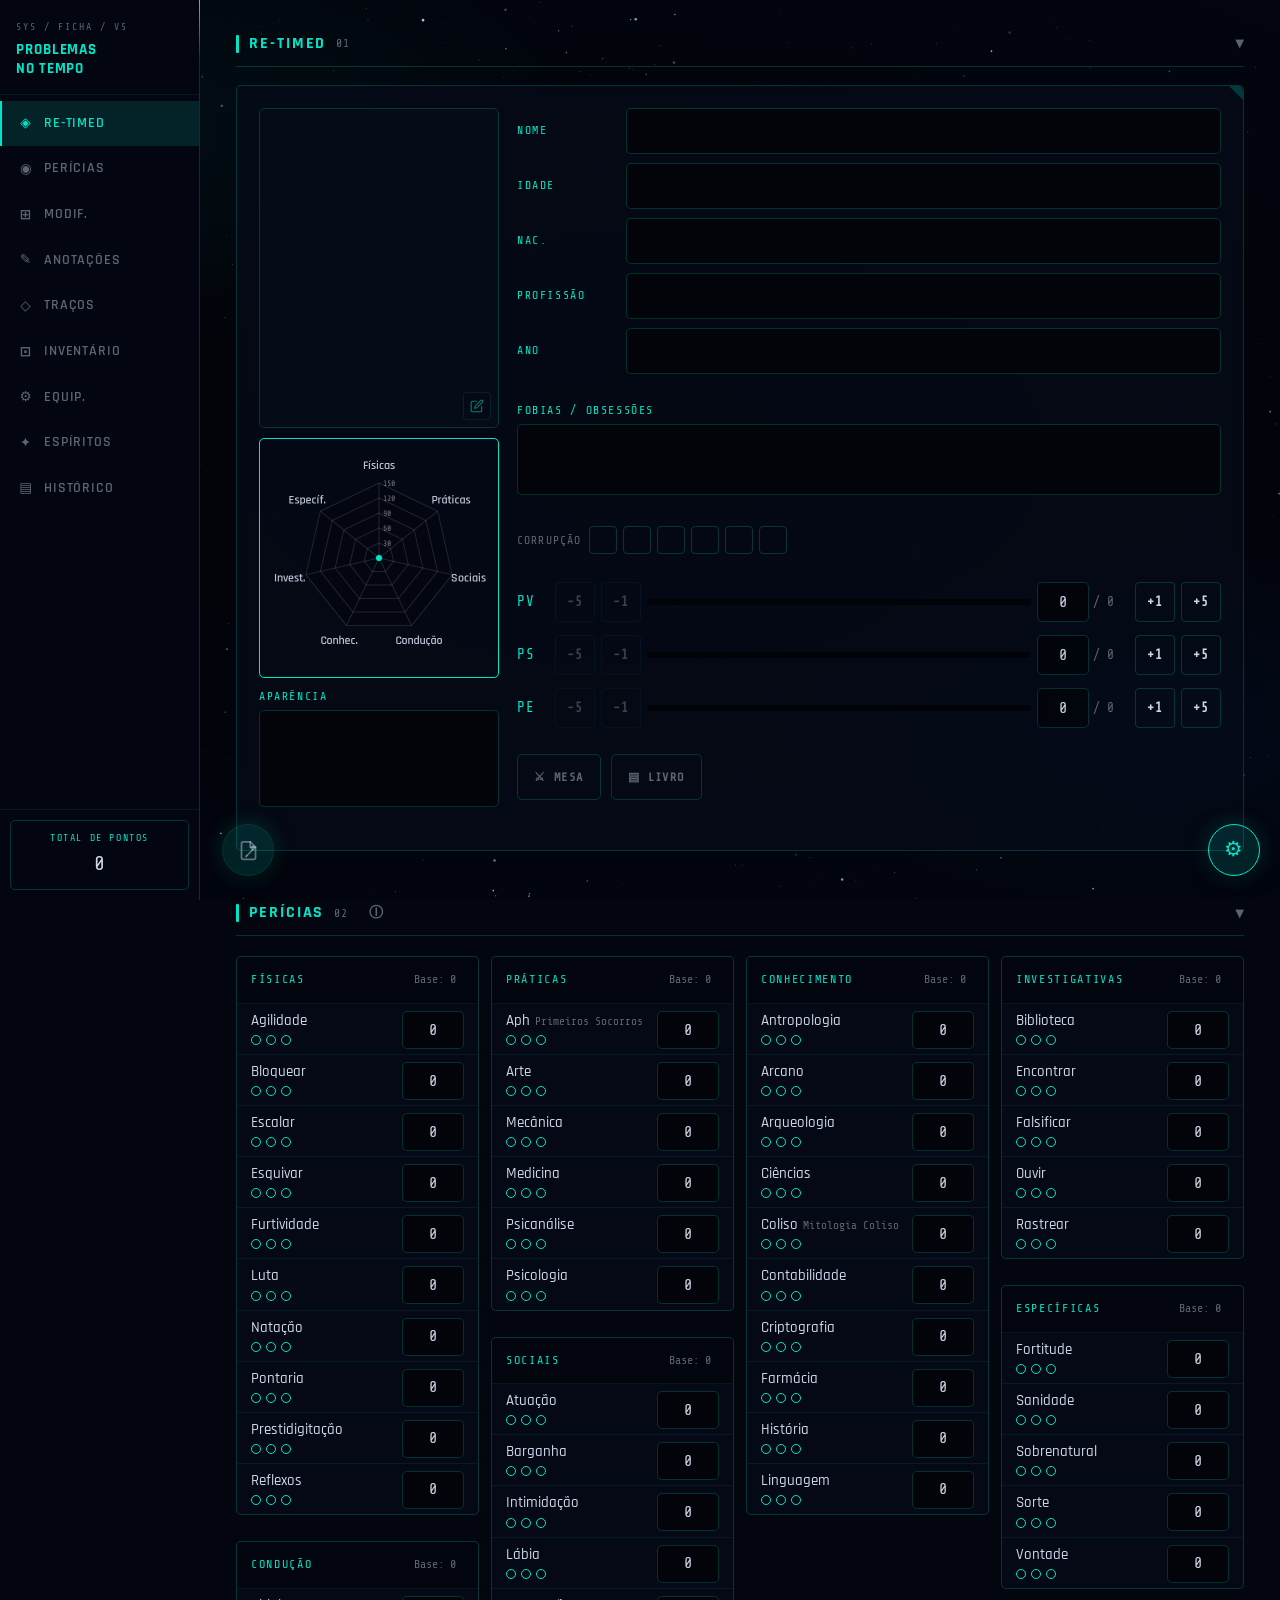
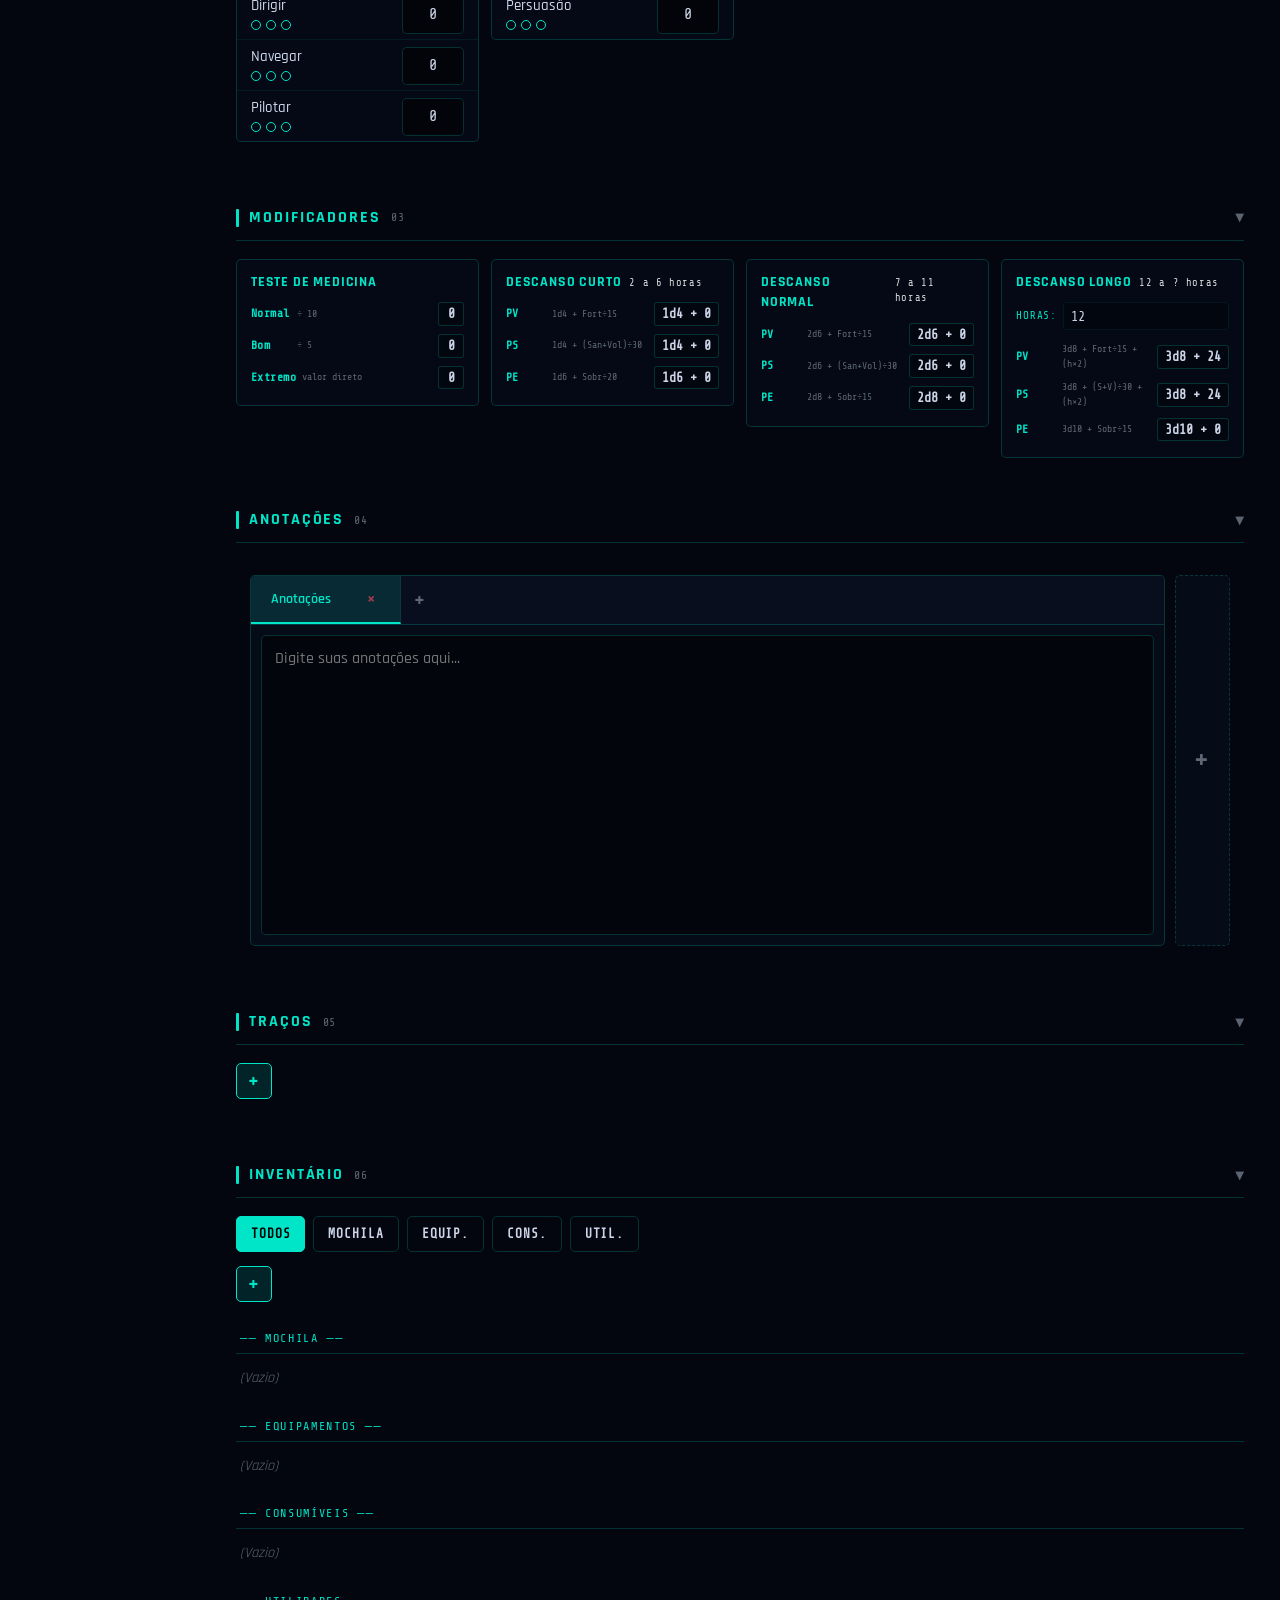
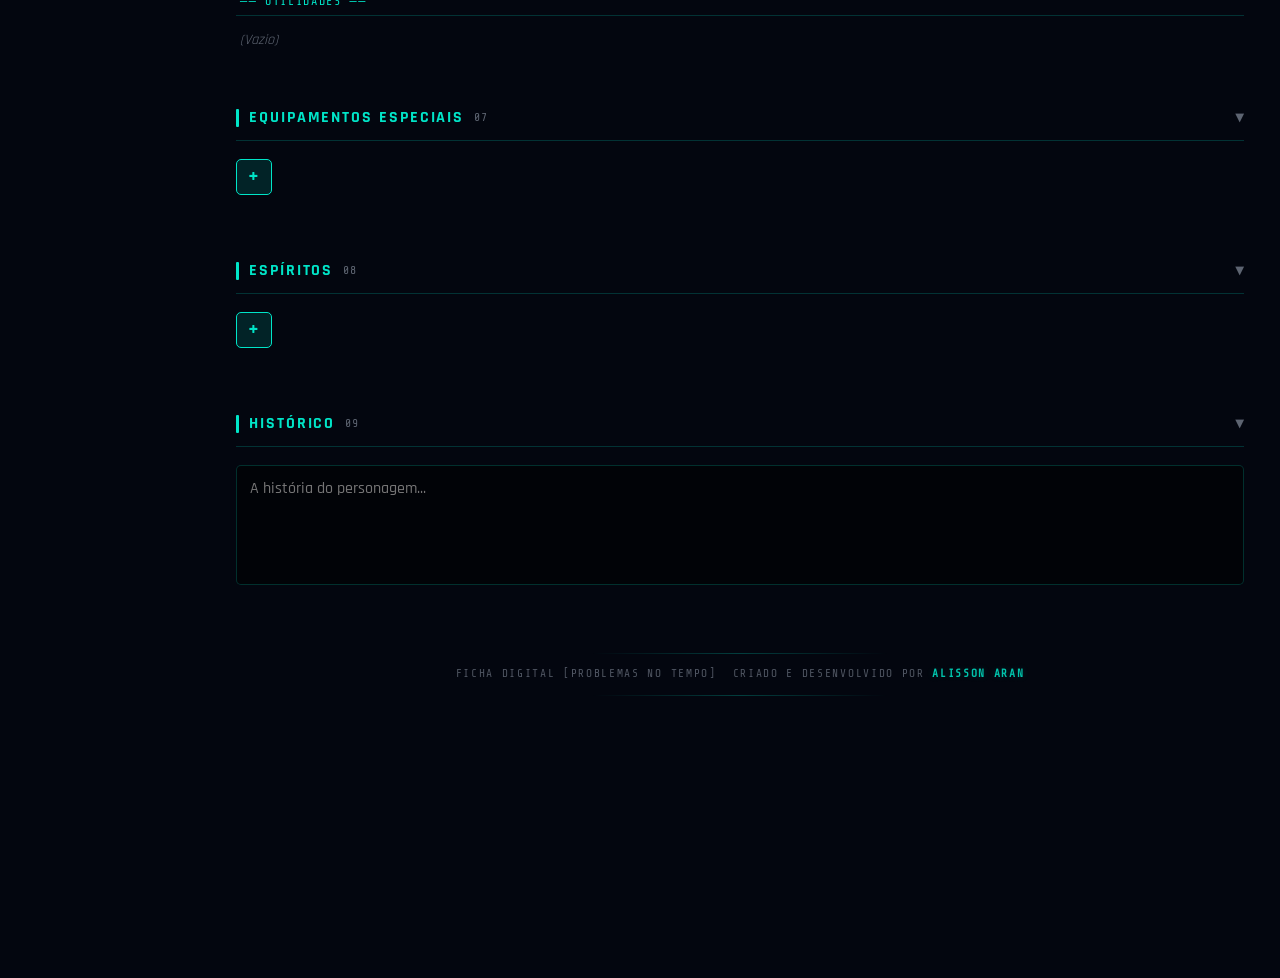
==== index.html @ dc6e1dc7 "Fase final" ====
<!DOCTYPE html>
<html lang="pt-BR">

<head>
  <meta charset="UTF-8">
  <meta name="viewport" content="width=device-width, initial-scale=1.0">
  <title>Problemas no Tempo — Ficha</title>
  <link rel="manifest" href="manifest.json">
  <meta name="theme-color" content="#060b18">
  <meta name="apple-mobile-web-app-capable" content="yes">
  <link rel="icon" href="img/icon_PNT.png">
  <link rel="preconnect" href="https://fonts.googleapis.com">
  <link rel="preconnect" href="https://fonts.gstatic.com" crossorigin>
  <link
    href="https://fonts.googleapis.com/css2?family=Share+Tech+Mono&family=Rajdhani:wght@400;500;600;700&display=swap"
    rel="stylesheet">
  <style>
    *,
    *::before,
    *::after {
      box-sizing: border-box;
      margin: 0;
      padding: 0
    }

    html {
      scroll-behavior: smooth
    }

    :root {
      --acc: #00e5c8;
      --acc-dim: rgba(0, 229, 200, .13);
      --acc-glow: rgba(0, 229, 200, .22);
      --border: rgba(0, 229, 200, .2);
      --border2: rgba(0, 229, 200, .08);
      --bg: #03060f;
      --bg1: #060b18;
      --bg2: #080e1e;
      --panel: rgba(4, 7, 18, .96);
      --text: #cdd6e8;
      --muted: rgba(205, 214, 232, .45);
      --danger: #ff4757;
      --danger-dim: rgba(255, 71, 87, .13);
      --psblue: #3d9bff;
      --mono: 'Share Tech Mono', 'Courier New', monospace;
      --sans: 'Rajdhani', system-ui, sans-serif;
      --r: 5px;
      --tr: .18s ease;
      --sb: 200px;
    }

    #starfield {
      position: fixed;
      inset: 0;
      z-index: 0;
      pointer-events: none
    }

    #atmo {
      position: fixed;
      inset: 0;
      z-index: 1;
      pointer-events: none;
      background: radial-gradient(ellipse 60% 40% at 10% 15%, rgba(0, 229, 200, .04) 0%, transparent 60%), radial-gradient(ellipse 50% 35% at 90% 80%, rgba(0, 100, 255, .05) 0%, transparent 60%), radial-gradient(ellipse 80% 60% at 50% 50%, rgba(0, 0, 0, .55) 0%, transparent 100%)
    }

    #scanlines {
      position: fixed;
      inset: 0;
      z-index: 2;
      pointer-events: none;
      background: repeating-linear-gradient(0deg, transparent, transparent 3px, rgba(0, 0, 0, .035) 3px, rgba(0, 0, 0, .035) 4px)
    }

    #app,
    #mhdr,
    #tabbar,
    .fabwrap,
    #tt,
    #overlay {
      position: relative;
      z-index: 10
    }

    body {
      font-family: var(--sans);
      font-size: 16px;
      font-weight: 400;
      color: var(--text);
      background: var(--bg);
      min-height: 100vh;
      overflow-x: hidden;
      line-height: 1.5
    }

    a {
      text-decoration: none;
      color: inherit
    }

    img {
      max-width: 100%;
      display: block
    }

    /* ── INPUTS ── */
    input,
    textarea,
    select {
      background: rgba(0, 0, 0, .5);
      border: 1px solid var(--border);
      color: var(--text);
      border-radius: var(--r);
      padding: 10px 13px;
      font-family: var(--sans);
      font-weight: 500;
      font-size: 1rem;
      min-height: 46px;
      width: 100%;
      transition: border-color var(--tr), box-shadow var(--tr);
      -webkit-appearance: none
    }

    input:focus,
    textarea:focus,
    select:focus {
      outline: none;
      border-color: var(--acc);
      box-shadow: 0 0 0 3px var(--acc-glow);
      background: rgba(0, 0, 0, .65)
    }

    input[type=number] {
      -moz-appearance: textfield
    }

    input::-webkit-outer-spin-button,
    input::-webkit-inner-spin-button {
      -webkit-appearance: none
    }

    input[type=checkbox] {
      width: 20px;
      min-height: 20px;
      accent-color: var(--acc);
      cursor: pointer
    }

    select option {
      background: var(--bg1)
    }

    /* textarea auto-resize handled below */

    /* ── BUTTONS ── */
    button {
      background: transparent;
      border: 1px solid var(--border);
      color: var(--text);
      cursor: pointer;
      border-radius: var(--r);
      padding: 10px 18px;
      font-size: .9rem;
      font-family: var(--sans);
      font-weight: 700;
      letter-spacing: .07em;
      text-transform: uppercase;
      transition: background var(--tr), border-color var(--tr), color var(--tr), opacity var(--tr);
      min-height: 46px;
      display: inline-flex;
      align-items: center;
      justify-content: center;
      gap: 6px;
      -webkit-tap-highlight-color: transparent;
      touch-action: manipulation;
      user-select: none
    }

    button:hover {
      background: var(--acc-dim);
      border-color: var(--acc);
      color: var(--acc)
    }

    button:active {
      opacity: .75
    }

    button:disabled {
      opacity: .28;
      cursor: not-allowed
    }

    .bp {
      background: var(--acc-dim);
      border-color: var(--acc);
      color: var(--acc);
      font-size: .9rem
    }

    .bp:hover {
      background: var(--acc);
      color: #000
    }

    .blink {
      font-family: var(--mono);
      font-size: .75rem;
      letter-spacing: .12em;
      padding: 10px 16px;
      border-color: var(--border);
      color: var(--muted)
    }

    .blink:hover {
      border-color: var(--acc);
      color: var(--acc);
      background: var(--acc-dim)
    }

    /* ── LAYOUT ── */
    #app {
      display: flex;
      min-height: 100vh
    }

    /* ── SIDEBAR ── */
    #sidebar {
      width: var(--sb);
      background: var(--panel);
      border-right: 1px solid var(--border);
      position: fixed;
      top: 0;
      bottom: 0;
      left: 0;
      display: flex;
      flex-direction: column;
      z-index: 100;
      transition: transform .28s cubic-bezier(.4, 0, .2, 1);
      backdrop-filter: blur(18px);
      -webkit-backdrop-filter: blur(18px)
    }

    #sidebar::after {
      content: '';
      position: absolute;
      top: 0;
      right: -1px;
      width: 1px;
      height: 60px;
      background: linear-gradient(var(--acc), transparent)
    }

    .brand {
      padding: 20px 16px 16px;
      border-bottom: 1px solid var(--border2)
    }

    .bmark {
      font-family: var(--mono);
      font-size: .62rem;
      color: var(--muted);
      letter-spacing: .2em;
      text-transform: uppercase;
      margin-bottom: 5px;
      display: block
    }

    .bname {
      font-family: var(--sans);
      font-size: .95rem;
      font-weight: 700;
      color: var(--acc);
      letter-spacing: .06em;
      text-transform: uppercase;
      line-height: 1.25;
      display: block
    }

    #sidebar nav {
      display: flex;
      flex-direction: column;
      padding: 6px 0;
      flex-grow: 1;
      overflow-y: auto;
      -webkit-overflow-scrolling: touch
    }

    #sidebar nav::-webkit-scrollbar {
      width: 2px
    }

    #sidebar nav::-webkit-scrollbar-thumb {
      background: var(--border)
    }

    /* ── CHAR GRID — 2 col: photo+radar+aparência | info col (fields) ── */
    .char-grid {
      display: grid;
      grid-template-columns: 240px 1fr;
      gap: 18px;
      align-items: start
    }

    .char-photo-col {
      display: flex;
      flex-direction: column;
      gap: 10px
    }

    .char-fields-col {
      display: flex;
      flex-direction: column;
      gap: 10px
    }

    /* Radar: square, same width as photo column, transparent bg (starfield shows through) */
    .radar-wrap {
      position: relative;
      width: 100%;
      aspect-ratio: 1/1;
      /* square */
      border: 1.5px solid var(--acc);
      border-radius: var(--r);
      overflow: hidden;
      background: transparent;
      /* starfield visible */
    }

    #radar-canvas {
      display: block;
      position: absolute;
      inset: 0;
      width: 100% !important;
      height: 100% !important;
    }

    /* ── SIDEBAR NAV DRAG ── */
    #sidebar nav a {
      padding: 12px 16px;
      display: flex;
      align-items: center;
      gap: 10px;
      border-left: 2px solid transparent;
      transition: all var(--tr);
      font-family: var(--sans);
      font-size: .9rem;
      font-weight: 600;
      letter-spacing: .06em;
      text-transform: uppercase;
      color: var(--muted);
      cursor: default
    }

    #sidebar nav a:hover {
      background: var(--acc-dim);
      color: var(--text)
    }

    #sidebar nav a.act {
      border-left-color: var(--acc);
      background: var(--acc-dim);
      color: var(--acc)
    }

    #sidebar nav a.drag-over-nav {
      border-top: 2px solid var(--acc);
      background: var(--acc-dim)
    }

    #sidebar nav a.nav-dragging {
      opacity: .35;
      background: var(--acc-dim) !important
    }

    /* Drag handle: 3 horizontal lines, appears on hover */
    .ndh {
      margin-left: auto;
      flex-shrink: 0;
      display: flex;
      flex-direction: column;
      gap: 3.5px;
      width: 18px;
      padding: 3px 2px;
      opacity: 0;
      transition: opacity .18s;
      cursor: grab;
      border-radius: 3px;
      align-self: center;
      touch-action: none;
      -webkit-tap-highlight-color: transparent;
      user-select: none
    }

    .ndh span {
      display: block;
      height: 2px;
      background: var(--muted);
      border-radius: 1px;
      width: 100%;
      transition: background .15s
    }

    #sidebar nav a:hover .ndh {
      opacity: 1
    }

    #sidebar nav a:hover .ndh span {
      background: var(--acc)
    }

    #sidebar nav a.nav-dragging .ndh {
      opacity: 1;
      cursor: grabbing
    }

    #sidebar nav a.nav-dragging .ndh span {
      background: var(--acc)
    }

    /* tabbar drag feedback */
    #tabbar a.nav-dragging {
      opacity: .4;
      border-top-color: var(--acc)
    }

    #tabbar a.drag-over-nav {
      border-top: 3px solid var(--acc);
      background: var(--acc-dim);
      color: var(--acc)
    }

    /* ── AB-GROUP BODY themed dark ── */
    .ab-group-body {
      display: none;
      padding: 6px 8px 8px;
      flex-direction: column;
      gap: 5px;
      background: rgba(0, 10, 20, .45);
      border-top: 1px solid var(--border2);
    }

    .ab-group.open .ab-group-body {
      display: flex
    }

    .nic {
      font-size: .85rem;
      width: 16px;
      text-align: center;
      flex-shrink: 0
    }

    .sbfoot {
      padding: 10px;
      border-top: 1px solid var(--border2)
    }

    .ptbox {
      background: transparent;
      border: 1px solid var(--border);
      border-radius: var(--r);
      padding: 10px;
      text-align: center
    }

    .ptbox .lbl {
      font-family: var(--mono);
      font-size: .62rem;
      color: var(--acc);
      letter-spacing: .16em;
      text-transform: uppercase;
      display: block;
      margin-bottom: 3px
    }

    .ptbox .val {
      font-family: var(--mono);
      font-size: 1.25rem;
      color: var(--text)
    }

    /* ── MAIN ── */
    #main {
      flex-grow: 1;
      margin-left: var(--sb);
      padding: 32px 36px 120px;
      max-width: 1280px
    }

    /* ── SECTIONS ── */
    section {
      margin-bottom: 50px;
      scroll-margin-top: 80px
    }

    .sec-hd {
      display: flex;
      justify-content: space-between;
      align-items: center;
      margin-bottom: 18px;
      padding-bottom: 10px;
      border-bottom: 1px solid var(--border);
      cursor: pointer;
      user-select: none
    }

    .sec-hd-l {
      display: flex;
      align-items: center;
      gap: 10px
    }

    .sec-bar {
      width: 3px;
      height: 18px;
      background: var(--acc);
      border-radius: 1px;
      flex-shrink: 0
    }

    .sec-title {
      font-family: var(--sans);
      font-size: 1rem;
      font-weight: 700;
      letter-spacing: .12em;
      text-transform: uppercase;
      color: var(--acc)
    }

    .sec-num {
      font-family: var(--mono);
      font-size: .72rem;
      color: var(--muted);
      letter-spacing: .06em
    }

    .sec-arr {
      font-size: .72rem;
      color: var(--muted);
      transition: transform .25s
    }

    .sec-hd.closed .sec-arr {
      transform: rotate(-90deg)
    }

    .sec-body.hidden {
      display: none !important
    }

    /* ── CARDS ── */
    .card {
      background: rgba(6, 11, 24, .75);
      border: 1px solid var(--border);
      border-radius: var(--r);
      padding: 22px;
      position: relative;
      backdrop-filter: blur(6px);
      -webkit-backdrop-filter: blur(6px)
    }

    .card::after {
      content: '';
      position: absolute;
      top: 0;
      right: 0;
      border-style: solid;
      border-width: 0 14px 14px 0;
      border-color: transparent var(--acc) transparent transparent;
      opacity: .22;
      border-radius: 0 var(--r) 0 0
    }

    /* ── CHAR LAYOUT ── */
    /* char-grid — see top */
    .photo-wrap {
      position: relative;
      width: 100%;
      cursor: pointer;
      border-radius: var(--r);
      overflow: hidden
    }

    .char-photo {
      width: 100%;
      aspect-ratio: 3/4;
      object-fit: cover;
      border: 1px solid var(--border);
      border-radius: var(--r);
      display: block;
      background: var(--bg1);
      transition: border-color var(--tr), box-shadow var(--tr)
    }

    .photo-wrap:hover .char-photo {
      border-color: var(--acc);
      box-shadow: 0 0 18px var(--acc-glow)
    }

    .photo-edit-icon {
      position: absolute;
      bottom: 8px;
      right: 8px;
      width: 28px;
      height: 28px;
      background: rgba(4, 7, 18, .75);
      border: 1px solid var(--border);
      border-radius: 4px;
      display: flex;
      align-items: center;
      justify-content: center;
      pointer-events: none;
      opacity: .55;
      transition: opacity var(--tr), border-color var(--tr), background var(--tr)
    }

    .photo-wrap:hover .photo-edit-icon {
      opacity: 1;
      border-color: var(--acc);
      background: var(--acc-dim)
    }

    .photo-edit-icon svg {
      width: 14px;
      height: 14px;
      fill: none;
      stroke: var(--acc);
      stroke-width: 1.8;
      stroke-linecap: round;
      stroke-linejoin: round
    }

    .flbl {
      font-family: var(--mono);
      font-size: .72rem;
      color: var(--acc);
      letter-spacing: .14em;
      text-transform: uppercase;
      display: block;
      margin-bottom: 5px
    }

    .frow {
      margin-bottom: 13px
    }

    .grid-fields {
      display: grid;
      grid-template-columns: 95px 1fr;
      gap: 9px 14px;
      align-items: center;
      margin-bottom: 18px
    }

    .grid-fields .flbl {
      margin: 0
    }

    /* ── CORRUPTION ── */
    .corr-row {
      display: flex;
      align-items: center;
      gap: 8px;
      margin-bottom: 18px;
      flex-wrap: wrap
    }

    .corr-lbl {
      font-family: var(--mono);
      font-size: .72rem;
      color: var(--muted);
      letter-spacing: .1em;
      text-transform: uppercase
    }

    .corr-squares {
      display: flex;
      gap: 6px;
      flex-wrap: wrap
    }

    .csq {
      width: 28px;
      height: 28px;
      border: 1px solid var(--border);
      border-radius: 4px;
      cursor: pointer;
      -webkit-tap-highlight-color: transparent;
      touch-action: manipulation;
      background: transparent;
      transition: background var(--tr), border-color var(--tr), box-shadow var(--tr);
      flex-shrink: 0
    }

    .csq:hover {
      background: var(--acc-dim);
      border-color: var(--acc)
    }

    .csq.on {
      background: var(--acc) !important;
      border-color: var(--acc);
      box-shadow: 0 0 8px var(--acc-glow)
    }

    /* ── VITAL HUD ── */
    .vhud {
      display: flex;
      flex-direction: column;
      gap: 13px
    }

    .hrow {
      display: flex;
      align-items: center;
      gap: 8px;
      flex-wrap: nowrap
    }

    .hlbl {
      font-family: var(--mono);
      font-size: .9rem;
      color: var(--acc);
      width: 30px;
      flex-shrink: 0;
      letter-spacing: .04em
    }

    .hctrl {
      display: flex;
      align-items: center;
      gap: 6px;
      flex-grow: 1;
      min-width: 0;
      flex-wrap: nowrap
    }

    .hbtn {
      width: 40px;
      height: 40px;
      min-height: 40px;
      min-width: 40px;
      padding: 0;
      font-size: .8rem;
      font-family: var(--mono);
      border-radius: 4px;
      flex-shrink: 0;
      position: relative;
      z-index: 1
    }

    .htrack {
      flex-grow: 1;
      height: 6px;
      background: rgba(0, 0, 0, .6);
      border-radius: 99px;
      overflow: hidden;
      min-width: 20px
    }

    .hfill {
      height: 100%;
      border-radius: 99px;
      transition: width .3s cubic-bezier(.4, 0, .2, 1)
    }

    .hfill.pv {
      background: linear-gradient(90deg, #7f1d1d, var(--danger))
    }

    .hfill.ps {
      background: linear-gradient(90deg, #1e3a5f, var(--psblue))
    }

    .hfill.pe {
      background: linear-gradient(90deg, #005544, var(--acc))
    }

    .hnums {
      display: flex;
      align-items: center;
      gap: 4px;
      flex-shrink: 0
    }

    .hin {
      width: 52px;
      text-align: center;
      padding: 4px 5px;
      height: 40px;
      min-height: 40px;
      font-family: var(--mono);
      font-size: .95rem;
      background: rgba(0, 0, 0, .5);
      border-color: var(--border)
    }

    .hmax {
      font-family: var(--mono);
      font-size: .8rem;
      color: var(--muted);
      min-width: 36px;
      white-space: nowrap
    }

    .ql {
      display: flex;
      gap: 10px;
      flex-wrap: wrap;
      margin-top: 16px
    }

    /* ── SKILLS ── */
    .scat {
      background: rgba(6, 11, 24, .75);
      border: 1px solid var(--border);
      border-radius: var(--r);
      overflow: hidden;
      margin-bottom: 14px
    }

    .scath {
      background: rgba(0, 0, 0, .35);
      padding: 10px 14px;
      border-bottom: 1px solid var(--border2);
      display: flex;
      justify-content: space-between;
      align-items: center
    }

    .scath span:first-child {
      font-family: var(--mono);
      font-size: .74rem;
      color: var(--acc);
      letter-spacing: .14em;
      text-transform: uppercase
    }

    .sbase {
      font-family: var(--mono);
      font-size: .74rem;
      color: var(--muted);
      cursor: pointer;
      padding: 4px 8px;
      border-radius: 3px;
      transition: all .15s
    }

    .sbase:hover {
      background: var(--acc-dim);
      color: var(--acc)
    }

    .srow {
      display: flex;
      justify-content: space-between;
      align-items: center;
      padding: 6px 14px 4px;
      border-bottom: 1px solid var(--border2);
      cursor: pointer;
      transition: background .12s
    }

    .srow:hover {
      background: var(--acc-dim)
    }

    .srow:last-child {
      border-bottom: none
    }

    .skname {
      font-size: .92rem;
      font-weight: 500;
      flex-grow: 1;
      pointer-events: none
    }

    .skinw {
      display: flex;
      align-items: center
    }

    .skinp {
      width: 62px;
      text-align: center;
      height: 38px;
      min-height: 38px;
      padding: 4px;
      font-size: .95rem;
      font-family: var(--mono);
      pointer-events: auto
    }

    /* ── SKILL TRACKER ── */
    .sk-inner {
      flex-grow: 1;
      display: flex;
      flex-direction: column;
      gap: 3px;
      min-width: 0;
      pointer-events: none
    }

    .sk-tracker {
      display: flex;
      align-items: center;
      gap: 5px;
      padding-bottom: 5px;
      pointer-events: none
    }

    .sk-dot {
      width: 10px;
      height: 10px;
      border-radius: 50%;
      border: 1.5px solid var(--acc);
      background: transparent;
      cursor: pointer;
      pointer-events: auto;
      flex-shrink: 0;
      transition: background .15s, box-shadow .15s, border-color .15s;
      -webkit-tap-highlight-color: transparent;
      touch-action: manipulation
    }

    .sk-dot:hover {
      border-color: var(--acc);
      background: rgba(var(--acc-rgb, 0, 229, 200), .25)
    }

    .sk-dot.active {
      background: var(--acc);
      box-shadow: 0 0 6px var(--acc), 0 0 12px var(--acc-glow)
    }

    .sk-max-lbl {
      font-family: var(--mono);
      font-size: .62rem;
      letter-spacing: .12em;
      text-transform: uppercase;
      color: var(--acc);
      opacity: .85;
      font-weight: 700;
      padding: 0 4px;
      text-shadow: 0 0 8px var(--acc-glow);
      pointer-events: none
    }

    /* ── PERÍCIAS INFO PANEL ── */
    .pinfo-btn {
      background: none;
      border: none;
      color: var(--muted);
      font-size: .9rem;
      min-height: 0;
      padding: 2px 5px;
      cursor: pointer;
      border-radius: 3px;
      transition: color .15s, background .15s;
      line-height: 1;
      display: inline-flex;
      align-items: center;
      justify-content: center;
      margin-left: 6px
    }

    .pinfo-btn:hover {
      color: var(--acc);
      background: var(--acc-dim);
      border: none
    }

    .pinfo-panel {
      max-height: 0;
      overflow: hidden;
      transition: max-height .32s cubic-bezier(.4, 0, .2, 1), opacity .25s ease, padding .28s ease;
      opacity: 0;
      padding: 0 0;
      background: rgba(0, 10, 20, .55);
      border: 1px solid transparent;
      border-radius: var(--r);
      margin-bottom: 0;
    }

    .pinfo-panel.open {
      max-height: 320px;
      opacity: 1;
      padding: 14px 18px;
      border-color: var(--border);
      margin-bottom: 14px;
      box-shadow: 0 4px 24px rgba(0, 0, 0, .5);
    }

    .pinfo-title {
      font-family: var(--mono);
      font-size: .72rem;
      color: var(--acc);
      letter-spacing: .16em;
      text-transform: uppercase;
      margin-bottom: 10px;
      font-weight: 700
    }

    .pinfo-row {
      display: flex;
      align-items: baseline;
      gap: 8px;
      margin-bottom: 6px;
      font-size: .83rem;
      line-height: 1.45
    }

    .pinfo-range {
      font-family: var(--mono);
      font-size: .72rem;
      color: var(--acc);
      min-width: 110px;
      flex-shrink: 0
    }

    .pinfo-desc {
      color: var(--muted);
      font-size: .82rem
    }

    /* ── TOOLTIP D100 ── */
    #tt {
      position: absolute;
      background: rgba(3, 6, 15, .98);
      border: 1px solid var(--acc);
      border-radius: var(--r);
      padding: 14px 18px;
      box-shadow: 0 8px 32px rgba(0, 0, 0, .9), 0 0 20px var(--acc-glow);
      z-index: 9999;
      color: var(--text);
      width: max-content;
      opacity: 0;
      visibility: hidden;
      transform: scale(.93) translateY(4px);
      transition: all 140ms cubic-bezier(.4, 0, .2, 1);
      pointer-events: none;
      display: grid;
      grid-template-columns: auto auto;
      gap: 6px 22px
    }

    #tt::before {
      content: 'D100';
      position: absolute;
      top: -11px;
      left: 10px;
      font-family: var(--mono);
      font-size: .62rem;
      background: var(--acc);
      color: #000;
      padding: 2px 7px;
      border-radius: 2px;
      letter-spacing: .12em
    }

    #tt.show {
      opacity: 1;
      visibility: visible;
      transform: scale(1) translateY(0)
    }

    .ttl {
      font-family: var(--mono);
      font-size: .75rem;
      letter-spacing: .06em
    }

    .ttv {
      text-align: right;
      font-family: var(--mono);
      font-size: .75rem
    }

    .td {
      color: #f87171
    }

    .tf {
      color: #fbbf24
    }

    .ts {
      color: #cbd5e1
    }

    .tb {
      color: #60a5fa
    }

    .te {
      color: #34d399
    }

    /* ── ITEM CARDS — fixed layout ── */
    .igrid {
      display: grid;
      grid-template-columns: repeat(3, 1fr);
      gap: 10px;
      /* Crucial: align-items:start prevents grid cells from stretching
     to match the tallest card in the row — this was the visual bug */
      align-items: start;
    }

    .icard.dragging {
      opacity: .4;
      border-style: dashed
    }

    .icard.drag-over {
      border-color: var(--acc);
      box-shadow: 0 0 0 2px var(--acc-glow)
    }

    .icard {
      background: rgba(6, 11, 24, .75);
      border: 1px solid var(--border);
      border-radius: var(--r);
      display: flex;
      flex-direction: column;
      /* No min/max height — card is only as tall as its contents */
      transition: border-color .15s, box-shadow .15s, opacity .15s;
    }

    .icard:hover {
      border-color: var(--acc);
      box-shadow: 0 0 0 1px var(--acc-dim)
    }

    /* Top bar: name + qty + del */
    .ibar {
      display: flex;
      align-items: center;
      gap: 6px;
      padding: 9px 10px 8px;
      min-height: 42px
    }

    .ibar-name-input {
      flex-grow: 1;
      font-size: .95rem;
      font-weight: 600;
      color: var(--text);
      font-family: var(--sans);
      background: transparent;
      border: none;
      padding: 0;
      min-height: unset;
      height: auto;
      border-radius: 0;
      min-width: 0;
      width: 100%;
    }

    .ibar-name-input:focus {
      outline: none;
      border-bottom: 1px solid var(--acc);
      background: rgba(0, 0, 0, .2);
      padding: 0 2px;
      box-shadow: none
    }

    .ibar-qty {
      display: flex;
      align-items: center;
      gap: 3px;
      flex-shrink: 0
    }

    .iqbtn {
      width: 22px;
      height: 22px;
      min-height: 22px;
      padding: 0;
      font-size: .75rem;
      border-radius: 3px;
      border-color: var(--border2);
      color: var(--muted)
    }

    .iqbtn:hover {
      border-color: var(--acc);
      color: var(--acc);
      background: var(--acc-dim)
    }

    .iqnum {
      font-family: var(--mono);
      font-size: .8rem;
      color: var(--muted);
      min-width: 20px;
      text-align: center
    }

    .idel {
      width: 22px;
      height: 22px;
      min-height: 22px;
      padding: 0;
      flex-shrink: 0;
      border: none;
      background: transparent;
      color: var(--danger);
      font-size: .95rem;
      border-radius: 3px;
      opacity: .5
    }

    .idel:hover {
      background: var(--danger-dim);
      opacity: 1;
      border: none
    }

    /* ── TOP COLLAPSE STRIP (only visible when card is open) ── */
    .ibar-top-strip {
      display: none;
      /* hidden by default */
      align-items: center;
      justify-content: center;
      gap: 0;
      height: 20px;
      cursor: pointer;
      border-bottom: 1px solid var(--border2);
      background: transparent;
      transition: background .15s;
      user-select: none;
      -webkit-tap-highlight-color: transparent;
      position: relative;
    }

    .icard.open .ibar-top-strip {
      display: flex
    }

    .ibar-top-strip:hover {
      background: var(--acc-dim)
    }

    /* Two lines spanning full width with arrow in center */
    .ibar-top-strip::before,
    .ibar-top-strip::after {
      content: '';
      position: absolute;
      left: 0;
      right: 0;
      height: 1px;
      background: var(--acc);
      opacity: .3;
    }

    .ibar-top-strip::before {
      top: 5px
    }

    .ibar-top-strip::after {
      top: 11px
    }

    .ibar-top-strip-arrow {
      font-size: .55rem;
      color: var(--acc);
      opacity: .7;
      pointer-events: none;
      position: relative;
      z-index: 1;
      background: rgba(6, 11, 24, .9);
      padding: 0 4px;
      transition: opacity .15s;
      /* Arrow points UP to indicate "collapse" */
      transform: rotate(180deg);
    }

    .ibar-top-strip:hover .ibar-top-strip-arrow {
      opacity: 1
    }

    /* Damage row */
    .ibar-dmg {
      padding: 0 10px 7px;
      display: flex;
      align-items: center;
      gap: 6px
    }

    .ibar-dmg-lbl {
      font-family: var(--mono);
      font-size: .62rem;
      color: var(--muted);
      letter-spacing: .1em;
      text-transform: uppercase;
      flex-shrink: 0
    }

    .ibar-dmg-inp {
      flex-grow: 1;
      font-size: .85rem;
      font-family: var(--mono);
      background: rgba(0, 0, 0, .3);
      border: 1px solid var(--border2);
      border-radius: 3px;
      padding: 3px 7px;
      height: 28px;
      min-height: 28px;
      color: var(--text);
    }

    .ibar-dmg-inp:focus {
      border-color: var(--acc);
      outline: none;
      box-shadow: none
    }

    /* ── HIERARCHY DEPTH ──
   icard           → bg: rgba(6,11,24,.75)   level 0
   ibody           → bg: rgba(0,0,0,.15)      level 1 tint (subtle)
   abilities-wrap  → level 1
   ab-group        → bg: rgba(0,0,0,.25)      level 2
   ab-group-body   → bg: rgba(0,0,0,.15)      level 2 inner
   ab-card         → bg: rgba(0,0,0,.35)      level 3
   ab-body         → bg: rgba(0,0,0,.2)       level 3 inner
── */
    .ibody {
      background: rgba(0, 0, 0, .12);
      display: none;
      flex-direction: column;
      gap: 8px;
      padding: 8px 10px 8px;
      border-left: 2px solid var(--border2);
      margin: 0 4px 4px;
      border-radius: 0 0 3px 3px;
    }

    .icard.open .ibody {
      display: flex
    }

    .ab-group {
      background: rgba(0, 0, 0, .28);
      border: 1px solid var(--border2);
      border-radius: 4px;
      display: flex;
      flex-direction: column;
      border-left: 2px solid rgba(var(--acc-rgb, .25));
    }

    .ab-group-body {
      background: rgba(0, 0, 0, .15);
      display: none;
      padding: 6px 8px 8px;
      flex-direction: column;
      gap: 5px;
    }

    .ab-group.open .ab-group-body {
      display: flex
    }

    .ab-card {
      background: rgba(0, 0, 0, .38);
      border: 1px solid rgba(255, 255, 255, .05);
      border-radius: 4px;
      display: flex;
      flex-direction: column;
    }

    .ab-body {
      background: rgba(0, 0, 0, .2);
      display: none;
      padding: 6px 8px 8px;
      border-top: 1px solid rgba(255, 255, 255, .04);
    }

    .ab-card.open .ab-body {
      display: block
    }

    /* Modificadores section */
    .mod-list {
      display: flex;
      flex-wrap: wrap;
      gap: 12px;
      align-items: flex-start
    }

    .mod-item {
      display: flex;
      flex-direction: column;
      gap: 4px;
      background: rgba(6, 11, 24, .75);
      border: 1px solid var(--border);
      border-radius: var(--r);
      padding: 12px 14px;
      min-width: 180px;
      flex: 1 1 180px;
      max-width: 280px;
      transition: border-color .15s;
      user-select: none;
    }

    .mod-item:hover {
      border-color: var(--acc)
    }

    .mod-item[style*="cursor:pointer"]:hover {
      border-color: var(--acc);
      box-shadow: 0 0 0 1px var(--acc-dim)
    }

    .mod-title {
      font-family: var(--sans);
      font-size: .85rem;
      font-weight: 700;
      color: var(--acc);
      letter-spacing: .06em;
      text-transform: uppercase;
    }

    .mod-row {
      display: flex;
      align-items: center;
      gap: 6px;
      flex-wrap: nowrap
    }

    .mod-lbl {
      font-family: var(--mono);
      font-size: .65rem;
      color: var(--muted);
      letter-spacing: .04em;
      text-transform: uppercase;
      white-space: nowrap;
      flex-shrink: 0;
    }

    .mod-val {
      font-family: var(--mono);
      font-size: .82rem;
      color: var(--text);
      font-weight: 600;
      border: 1px solid var(--border);
      border-radius: 3px;
      padding: 1px 7px;
      min-width: 26px;
      text-align: center;
      background: rgba(0, 0, 0, .3);
      white-space: nowrap;
      flex-shrink: 0;
      margin-left: auto;
    }

    /* ── BOTTOM EXPAND STRIP ── */
    .ibar-strip {
      display: flex;
      align-items: center;
      justify-content: center;
      gap: 0;
      height: 22px;
      cursor: pointer;
      border-top: 1px solid var(--border2);
      background: transparent;
      transition: background .15s;
      border-radius: 0 0 var(--r) var(--r);
      user-select: none;
      -webkit-tap-highlight-color: transparent;
      touch-action: none;
      /* impede scroll nativo ao tocar a strip no mobile */
      position: relative;
      flex-shrink: 0;
    }

    .ibar-strip:hover {
      background: var(--acc-dim)
    }

    /* Two lines spanning full width */
    .ibar-strip::before,
    .ibar-strip::after {
      content: '';
      position: absolute;
      left: 0;
      right: 0;
      height: 1px;
      background: var(--acc);
      opacity: .28;
      transition: opacity .15s;
    }

    .ibar-strip::before {
      top: 6px
    }

    .ibar-strip::after {
      top: 13px
    }

    .ibar-strip:hover::before,
    .ibar-strip:hover::after {
      opacity: .7
    }

    .ibar-strip-arrow {
      font-size: .55rem;
      color: var(--acc);
      opacity: .6;
      transition: transform .22s, opacity .15s;
      pointer-events: none;
      position: relative;
      z-index: 1;
      background: rgba(6, 11, 24, .9);
      padding: 0 4px;
      flex-shrink: 0;
    }

    .icard.open .ibar-strip-arrow {
      transform: rotate(180deg)
    }

    .ibar-strip:hover .ibar-strip-arrow {
      opacity: 1
    }

    /* Hide old text icon */
    .ibar-strip-icon {
      display: none
    }

    /* Auto-resize textareas */
    textarea {
      resize: none;
      overflow: hidden;
      line-height: 1.6;
      min-height: 38px
    }

    .idesc {
      min-height: 52px;
      font-size: .9rem
    }

    .ab-desc {
      min-height: 44px;
      font-size: .85rem
    }

    .fta {
      min-height: 120px
    }

    /* Element field — label in accent color, value in white */
    .elem-row {
      display: flex;
      align-items: center;
      gap: 6px;
      margin-bottom: 4px
    }

    .elem-lbl {
      font-family: var(--mono);
      font-size: .62rem;
      color: var(--acc);
      letter-spacing: .1em;
      text-transform: uppercase;
      flex-shrink: 0;
      white-space: nowrap;
    }

    .elem-inp {
      flex-grow: 1;
      font-size: .85rem;
      font-family: var(--mono);
      background: transparent;
      border: none;
      border-bottom: 1px solid var(--border2);
      border-radius: 0;
      padding: 2px 4px;
      height: 26px;
      min-height: 26px;
      color: #fff;
      transition: border-color .15s;
    }

    .elem-inp:focus {
      outline: none;
      border-bottom-color: var(--acc);
      box-shadow: none;
      background: transparent
    }

    .elem-inp::placeholder {
      color: var(--muted);
      font-size: .8rem
    }

    /* Sub-labels */
    .ifield-lbl {
      font-family: var(--mono);
      font-size: .65rem;
      color: var(--acc);
      letter-spacing: .12em;
      text-transform: uppercase;
      display: block;
      margin-bottom: 3px;
      margin-top: 6px
    }

    .ifield-lbl:first-child {
      margin-top: 0
    }

    /* Desc toggle */
    .desc-tog {
      background: none;
      border: none;
      color: var(--muted);
      font-family: var(--mono);
      font-size: .65rem;
      letter-spacing: .1em;
      text-transform: uppercase;
      min-height: 24px;
      padding: 2px 0;
      justify-content: flex-start
    }

    .desc-tog:hover {
      color: var(--acc);
      background: none;
      border: none
    }

    /* ── ABILITIES ── */
    .abilities-wrap {
      display: flex;
      flex-direction: column;
      gap: 5px;
      margin-top: 4px
    }

    .ab-card {
      background: rgba(0, 0, 0, .3);
      border: 1px solid var(--border2);
      border-radius: 4px;
      display: flex;
      flex-direction: column
    }

    .ab-bar {
      display: flex;
      align-items: center;
      gap: 5px;
      padding: 5px 8px;
      min-height: 34px
    }

    .ab-name-inp {
      flex-grow: 1;
      font-size: .88rem;
      font-weight: 600;
      color: var(--text);
      font-family: var(--sans);
      background: transparent;
      border: none;
      padding: 0;
      min-height: unset;
      height: auto;
      border-radius: 0;
      min-width: 0;
      width: 100%
    }

    .ab-name-inp:focus {
      outline: none;
      border-bottom: 1px solid var(--acc);
      box-shadow: none
    }

    .ab-del {
      width: 18px;
      height: 18px;
      min-height: 18px;
      padding: 0;
      border: none;
      background: transparent;
      color: var(--danger);
      font-size: .85rem;
      border-radius: 2px;
      opacity: .45;
      flex-shrink: 0
    }

    .ab-del:hover {
      background: var(--danger-dim);
      opacity: 1;
      border: none
    }

    /* Ability expand strip — same double-line style, draggable */
    .ab-strip {
      display: flex;
      align-items: center;
      justify-content: center;
      gap: 0;
      height: 18px;
      cursor: pointer;
      border-top: 1px solid var(--border2);
      background: transparent;
      transition: background .12s;
      user-select: none;
      -webkit-tap-highlight-color: transparent;
      border-radius: 0 0 4px 4px;
      position: relative;
      flex-shrink: 0;
    }

    .ab-strip[draggable=true] {
      cursor: grab
    }

    .ab-strip[draggable=true]:active {
      cursor: grabbing
    }

    .ab-strip:hover {
      background: var(--acc-dim)
    }

    .ab-strip::before,
    .ab-strip::after {
      content: '';
      position: absolute;
      left: 0;
      right: 0;
      height: 1px;
      background: var(--acc);
      opacity: .25;
      transition: opacity .12s;
    }

    .ab-strip::before {
      top: 4px
    }

    .ab-strip::after {
      top: 10px
    }

    .ab-strip:hover::before,
    .ab-strip:hover::after {
      opacity: .7
    }

    .ab-strip-arrow {
      font-size: .52rem;
      color: var(--acc);
      opacity: .55;
      pointer-events: none;
      position: relative;
      z-index: 1;
      background: rgba(0, 0, 0, .7);
      padding: 0 4px;
      transition: transform .2s, opacity .12s;
      flex-shrink: 0;
    }

    .ab-card.open .ab-strip-arrow {
      transform: rotate(180deg)
    }

    .ab-strip:hover .ab-strip-arrow {
      opacity: 1
    }

    .ab-strip-icon {
      display: none
    }

    .ab-body {
      display: none;
      padding: 6px 8px 8px;
      border-top: 1px solid var(--border2)
    }

    .ab-card.open .ab-body {
      display: block
    }

    /* Add buttons — themed with accent */
    .add-ab-btn {
      min-height: 28px;
      width: 28px;
      height: 28px;
      padding: 0;
      font-size: 1rem;
      font-weight: 700;
      border-radius: 4px;
      border: 1px solid var(--acc);
      color: var(--acc);
      background: var(--acc-dim);
      align-self: flex-start;
      margin-top: 4px;
    }

    .add-ab-btn:hover {
      background: var(--acc);
      color: #000
    }

    /* Spirit: grouped abilities */
    .ab-group-wrap {
      display: flex;
      flex-direction: column;
      gap: 5px
    }

    .ab-group {
      background: rgba(0, 0, 0, .2);
      border: 1px solid var(--border2);
      border-radius: 4px;
      display: flex;
      flex-direction: column
    }

    .ab-group-hd {
      display: flex;
      align-items: center;
      gap: 6px;
      padding: 5px 8px;
      min-height: 32px
    }

    .ab-group-name {
      flex-grow: 1;
      font-size: .85rem;
      font-weight: 600;
      color: var(--muted);
      font-family: var(--sans);
      background: transparent;
      border: none;
      padding: 0;
      min-height: unset;
      height: auto;
      border-radius: 0;
      min-width: 0;
      width: 100%
    }

    .ab-group-name:focus {
      outline: none;
      border-bottom: 1px solid var(--acc);
      box-shadow: none;
      color: var(--text)
    }

    .ab-group-del {
      width: 18px;
      height: 18px;
      min-height: 18px;
      padding: 0;
      border: none;
      background: transparent;
      color: var(--danger);
      font-size: .85rem;
      border-radius: 2px;
      opacity: .4;
      flex-shrink: 0
    }

    .ab-group-del:hover {
      background: var(--danger-dim);
      opacity: 1;
      border: none
    }

    /* Group strip — same style */
    .ab-group-strip {
      display: flex;
      align-items: center;
      justify-content: center;
      height: 18px;
      cursor: pointer;
      border-top: 1px solid var(--border2);
      background: transparent;
      transition: background .12s;
      user-select: none;
      -webkit-tap-highlight-color: transparent;
      touch-action: none;
      /* evita scroll nativo ao arrastar grupo no mobile */
      position: relative;
      flex-shrink: 0;
    }

    .ab-group.open .ab-group-strip {
      border-bottom: 1px solid var(--border2)
    }

    .ab-group-strip:hover {
      background: var(--acc-dim)
    }

    .ab-group-strip::before,
    .ab-group-strip::after {
      content: '';
      position: absolute;
      left: 0;
      right: 0;
      height: 1px;
      background: var(--acc);
      opacity: .25;
      transition: opacity .12s;
    }

    .ab-group-strip::before {
      top: 4px
    }

    .ab-group-strip::after {
      top: 10px
    }

    .ab-group-strip:hover::before,
    .ab-group-strip:hover::after {
      opacity: .7
    }

    .ab-group-strip-icon {
      display: none
    }

    /* Reuse ab-strip-arrow style for group arrow too */
    .ab-group-strip .ab-strip-arrow {
      font-size: .52rem;
      color: var(--acc);
      opacity: .55;
      pointer-events: none;
      position: relative;
      z-index: 1;
      background: rgba(0, 0, 0, .7);
      padding: 0 4px;
      transition: transform .2s, opacity .12s;
    }

    .ab-group.open .ab-group-strip .ab-strip-arrow {
      transform: rotate(180deg)
    }

    /* Inventory category separator — drag-over highlight */
    .catsep.drag-cat-over {
      background: var(--acc-dim);
      color: var(--acc);
      border-color: var(--acc);
      outline: 1px solid var(--acc);
    }

    /* ── PASSIVAS — painel dentro dos cards ── */
    .passivas-list {
      display: flex;
      flex-direction: column;
      gap: 5px;
      margin: 4px 0 6px
    }

    .passiva-row {
      display: flex;
      align-items: center;
      gap: 6px
    }

    .passiva-inp {
      flex: 1;
      font-family: var(--mono);
      font-size: .8rem;
      color: var(--text);
      background: rgba(0, 0, 0, .28);
      border: 1px solid var(--border2);
      border-radius: 4px;
      padding: 4px 8px;
      min-height: unset;
    }

    .passiva-inp:focus {
      border-color: var(--acc);
      outline: none;
      box-shadow: 0 0 0 1px var(--acc-dim)
    }

    .passiva-del {
      width: 18px;
      height: 18px;
      min-height: 18px;
      padding: 0;
      border: none;
      background: transparent;
      color: var(--danger);
      font-size: .9rem;
      border-radius: 2px;
      opacity: .5;
      flex-shrink: 0;
      cursor: pointer
    }

    .passiva-del:hover {
      background: var(--danger-dim);
      opacity: 1;
      border: none
    }

    .passiva-add {
      min-height: 28px;
      width: 28px;
      height: 28px;
      padding: 0;
      font-size: 1rem;
      font-weight: 700;
      border-radius: 4px;
      border: 1px solid var(--acc);
      color: var(--acc);
      background: var(--acc-dim);
      align-self: flex-start;
      margin-top: 2px;
      cursor: pointer;
    }

    .passiva-add:hover {
      background: var(--acc);
      color: #000
    }

    /* ── PASSIVAS chips abaixo do PE no HUD ── */
    #ui-passivas {
      display: flex;
      flex-wrap: wrap;
      gap: 5px;
      align-items: center;
      padding: 6px 0 2px;
      min-height: 0;
    }

    #ui-passivas:empty {
      display: none
    }

    .passiva-hud-lbl {
      font-family: var(--sans);
      font-size: .65rem;
      color: var(--muted);
      text-transform: uppercase;
      letter-spacing: .05em;
      margin-right: 4px;
    }

    .passiva-chip {
      font-family: var(--mono);
      font-size: .68rem;
      font-weight: 600;
      letter-spacing: .04em;
      text-transform: uppercase;
      color: var(--acc);
      background: var(--acc-dim);
      border: 1px solid var(--acc);
      border-radius: var(--r);
      padding: 2px 7px;
      white-space: nowrap;
      opacity: .85;
      transition: opacity .15s;
    }

    .passiva-chip:hover {
      opacity: 1
    }

    .passiva-chip-src {
      font-size: .6rem;
      color: var(--muted);
      margin-left: 3px;
      opacity: .7;
      font-weight: 400;
      letter-spacing: 0;
    }

    .ab-group-strip:hover .ab-strip-arrow {
      opacity: 1
    }

    /* ab-group-body — see above */

    /* CATEGORY SEPARATORS */
    .catsep {
      grid-column: 1/-1;
      font-family: var(--mono);
      font-size: .74rem;
      color: var(--acc);
      letter-spacing: .14em;
      text-transform: uppercase;
      padding: 8px 4px 5px;
      border-bottom: 1px solid var(--border);
      margin-top: 6px
    }

    .catsep[data-cat].drag-cat-over {
      background: var(--acc-dim);
      border-color: var(--acc)
    }

    .emptyn {
      grid-column: 1/-1;
      font-size: .9rem;
      color: var(--muted);
      font-style: italic;
      padding: 4px
    }

    /* LIST CONTROLS */
    .lc {
      margin-bottom: 14px;
      display: flex;
      gap: 8px;
      flex-wrap: wrap;
      align-items: center
    }

    .add-btn {
      width: 36px;
      height: 36px;
      min-height: 36px;
      padding: 0;
      font-size: 1.2rem;
      font-weight: 700;
      border-radius: var(--r);
      border: 1px solid var(--acc);
      color: var(--acc);
      background: var(--acc-dim);
    }

    .add-btn:hover {
      background: var(--acc);
      color: #000
    }

    /* ── ANOTAÇÕES SPLIT-SCREEN WORKSPACE ── */
    .notes-workspace {
      display: flex;
      gap: 10px;
      width: 100%;
      align-items: stretch;
      justify-content: flex-start;
    }

    .npane {
      flex: 1 1 0%;
      min-width: min(100%, 260px);
      display: flex;
      flex-direction: column;
      background: var(--bg1);
      border: 1px solid var(--border);
      border-radius: var(--r);
      overflow: hidden;
      max-width: 100%;
    }

    .npane-hd {
      display: flex;
      background: var(--bg2);
      border-bottom: 1px solid var(--border);
      overflow-x: auto;
      min-height: 40px;
      align-items: stretch;
      scrollbar-width: none;
    }

    .npane-hd::-webkit-scrollbar {
      display: none;
    }

    .ntab {
      flex: 1;
      padding: 0 6px;
      min-width: 80px;
      max-width: 150px;
      border-right: 1px solid var(--border2);
      display: flex;
      align-items: center;
      justify-content: center;
      cursor: pointer;
      transition: background 0.2s;
      position: relative;
      user-select: none;
      touch-action: none;
    }

    .ntab.active {
      background: var(--acc-dim);
      color: var(--acc);
      border-bottom: 2px solid var(--acc);
    }

    .ntab-name {
      font-family: var(--sans);
      font-size: .85rem;
      font-weight: 600;
      text-overflow: ellipsis;
      white-space: nowrap;
      overflow: hidden;
      background: transparent;
      border: none;
      color: inherit;
      text-align: center;
      pointer-events: none;
      width: 100%;
      outline: none;
    }

    .ntab.active .ntab-name {
      pointer-events: auto;
    }

    .ntab:hover {
      background: rgba(255, 255, 255, 0.05);
    }

    .ntab-add {
      width: 38px;
      min-width: 38px;
      flex-shrink: 0;
      display: flex;
      align-items: center;
      justify-content: center;
      font-size: 1.2rem;
      cursor: pointer;
      color: var(--muted);
      background: transparent;
      border: none;
      transition: color 0.2s;
    }

    .ntab-add:hover {
      color: var(--acc);
    }

    .add-pane-btn {
      flex: 0 0 50px;
      display: flex;
      align-items: center;
      justify-content: center;
      background: var(--bg1);
      border: 1px dashed var(--border);
      border-radius: var(--r);
      cursor: pointer;
      color: var(--muted);
      font-size: 1.6rem;
      transition: background 0.2s;
      min-height: 200px;
    }

    .add-pane-btn:hover {
      background: var(--acc-dim);
      color: var(--acc);
      border-style: solid;
    }

    .add-pane-btn.drag-over {
      background: rgba(0, 229, 200, 0.1);
      border-color: var(--acc);
      color: var(--acc);
    }

    .npane-body {
      padding: 10px;
      display: flex;
      flex-direction: column;
      gap: 8px;
      flex: 1;
      min-height: 150px;
    }

    .npane-body-empty {
      flex: 1;
      display: flex;
      flex-direction: column;
      align-items: center;
      justify-content: center;
      padding: 20px;
      color: var(--muted);
      font-size: .85rem;
      font-family: var(--sans);
      text-align: center;
      gap: 10px;
    }

    /* Drag states */
    .ntab.dragging {
      opacity: 0.4;
    }

    .npane-hd.drag-over {
      background: rgba(0, 229, 200, 0.15);
      box-shadow: inset 0 -2px 0 var(--acc);
    }

    .fbtn {
      font-size: .8rem;
      padding: 7px 14px;
      min-height: 36px;
      font-family: var(--mono);
      letter-spacing: .07em;
      border-color: var(--border)
    }

    .fbtn:hover {
      background: var(--acc-dim);
      border-color: var(--acc);
      color: var(--acc)
    }

    .fbtn.on {
      background: var(--acc) !important;
      color: #000 !important;
      border-color: var(--acc) !important;
      font-weight: 700
    }

    .fbtn.on:hover {
      filter: brightness(1.1)
    }

    .fta {
      min-height: 120px
    }

    .g2 {
      display: grid;
      grid-template-columns: repeat(4, 1fr);
      gap: 12px
    }

    /* ── FOOTER ── */
    .site-footer {
      margin-top: 60px;
      padding-bottom: 20px;
      user-select: none
    }

    .site-footer-inner {
      display: flex;
      flex-direction: column;
      align-items: center;
      gap: 12px;
      opacity: .85;
      transition: all .3s ease
    }

    .site-footer-inner:hover {
      opacity: 1;
      transform: scale(1.02)
    }

    .site-footer-inner:hover .footer-line {
      opacity: 1;
      box-shadow: 0 0 8px var(--acc)
    }

    .site-footer-inner:hover .footer-content {
      color: var(--text);
      text-shadow: 0 0 8px rgba(255, 255, 255, 0.3)
    }

    .site-footer-inner:hover .author {
      text-shadow: 0 0 12px var(--acc), 0 0 24px var(--acc)
    }

    .footer-line {
      width: 100%;
      max-width: 300px;
      height: 1px;
      background: linear-gradient(90deg, transparent, var(--acc), transparent);
      opacity: .3;
      transition: all .3s ease
    }

    .footer-content {
      display: flex;
      flex-wrap: wrap;
      align-items: center;
      justify-content: center;
      gap: 16px;
      font-family: var(--mono);
      font-size: .7rem;
      letter-spacing: .15em;
      text-transform: uppercase;
      color: var(--muted);
      text-align: center;
      transition: all .3s ease
    }

    .footer-credits .author {
      color: var(--acc);
      font-weight: 700;
      text-shadow: 0 0 8px var(--acc-glow);
      transition: all .3s ease
    }

    /* ── MOBILE HEADER ── */
    #mhdr {
      display: none;
      align-items: center;
      justify-content: space-between;
      background: rgba(3, 6, 15, .97);
      padding: 0 16px;
      height: 56px;
      border-bottom: 1px solid var(--border);
      position: fixed;
      top: 0;
      left: 0;
      right: 0;
      z-index: 110
    }

    #mhdr .mtitle {
      font-family: var(--mono);
      font-size: .82rem;
      color: var(--acc);
      letter-spacing: .14em;
      text-transform: uppercase
    }

    #mhdr .mpts {
      font-family: var(--mono);
      font-size: .78rem;
      color: var(--muted)
    }

    .hambtn {
      background: none;
      border: 1px solid var(--border);
      border-radius: 4px;
      width: 42px;
      height: 42px;
      min-height: 42px;
      padding: 0;
      font-size: 1.2rem;
      color: var(--acc)
    }

    /* ── BOTTOM TAB BAR ── */
    #tabbar {
      display: none;
      position: fixed;
      bottom: 0;
      left: 0;
      right: 0;
      background: rgba(3, 6, 15, .98);
      border-top: 1px solid var(--border);
      z-index: 100;
      overflow-x: auto;
      -webkit-overflow-scrolling: touch;
      scrollbar-width: none
    }

    #tabbar::-webkit-scrollbar {
      display: none
    }

    .tbinner {
      display: flex;
      width: max-content;
      min-width: 100%
    }

    #tabbar a {
      display: flex;
      flex-direction: column;
      align-items: center;
      justify-content: center;
      gap: 3px;
      padding: 8px 12px;
      flex-shrink: 0;
      font-family: var(--mono);
      font-size: .6rem;
      letter-spacing: .08em;
      text-transform: uppercase;
      color: var(--muted);
      transition: color .15s;
      border-top: 2px solid transparent;
      -webkit-tap-highlight-color: transparent;
      min-width: 58px
    }

    #tabbar a .tbi {
      font-size: 1.1rem;
      line-height: 1
    }

    #tabbar a.act {
      color: var(--acc);
      border-top-color: var(--acc)
    }

    #overlay {
      display: none;
      position: fixed;
      inset: 0;
      background: rgba(0, 0, 0, .8);
      z-index: 99
    }

    /* ── FAB ── 
/* ── FAB ── 
   The gear button sits alone at the bottom-right.
── */
    .fabwrap {
      position: fixed;
      bottom: 24px;
      right: 20px;
      z-index: 200;
      display: flex;
      flex-direction: column;
      align-items: flex-end;
    }

    /* FAB MENU LÁPIS (Esquerda da Tela / Depois do menu lateral) */
    .fabwrap-left {
      right: auto;
      left: calc(var(--sb) + 20px);
      flex-direction: row;
      /* Lápis primeiro, menu a direita */
      align-items: center;
    }

    .fabwrap-left .fabmenu {
      flex-direction: row;
      padding: 0;
      margin-bottom: 0;
      margin-left: 0;
      align-items: center;
      width: max-content;
      max-height: 52px;
      max-width: 0;
      transition: max-width .35s cubic-bezier(.4, 0, .2, 1), opacity .2s ease, margin-left .3s;
      box-shadow: none;
    }

    .fabwrap-left.open .fabmenu {
      max-width: 500px;
      padding: 0 14px;
      margin-left: 12px;
      box-shadow: 0 8px 32px rgba(0, 0, 0, .85);
    }

    .fabwrap-left .fopt {
      width: auto;
      white-space: nowrap;
      margin: 0 4px;
      border: 1px solid var(--border);
    }

    @media(max-width:767px) {
      .fabwrap-left {
        left: 20px;
        bottom: 74px;
        flex-direction: column-reverse;
        align-items: flex-start;
      }

      .fabwrap-left .fabmenu {
        flex-direction: column;
        width: 190px;
        max-width: 190px;
        max-height: 0;
        transition: max-height .35s cubic-bezier(.4, 0, .2, 1), opacity .2s ease, margin-bottom .3s;
        margin-left: 0;
      }

      .fabwrap-left.open .fabmenu {
        max-height: 160px;
        margin-left: 0;
        margin-bottom: 10px;
        padding: 12px;
      }

      .fabwrap-left .fopt {
        width: 100%;
      }
    }

    .b-edit {
      border-color: var(--border2);
      color: var(--muted);
    }

    .b-edit.on {
      background: var(--acc) !important;
      border-color: var(--acc) !important;
      color: #000 !important;
      box-shadow: 0 4px 20px rgba(0, 0, 0, .6), 0 0 20px var(--acc-glow);
    }

    .b-edit.on svg {
      stroke: #000;
    }

    .b-edit svg {
      stroke: currentColor;
      transition: stroke var(--tr);
    }

    /* CUSTOM CHECKBOX WITH V */
    .edit-checkbox {
      appearance: none;
      -webkit-appearance: none;
      width: 18px;
      height: 18px;
      margin-right: 8px;
      cursor: pointer;
      flex-shrink: 0;
      border: 2px solid var(--border);
      border-radius: 4px;
      background: transparent;
      position: relative;
      display: flex;
      align-items: center;
      justify-content: center;
      transition: all 0.15s;
    }

    .edit-checkbox:checked {
      background-color: var(--acc);
      border-color: var(--acc);
      background-image: url('data:image/svg+xml;utf8,<svg xmlns="http://www.w3.org/2000/svg" width="16" height="16" viewBox="0 0 24 24" fill="none" stroke="black" stroke-width="3" stroke-linecap="round" stroke-linejoin="round"><polyline points="20 6 9 17 4 12"></polyline></svg>');
      background-position: center;
      background-repeat: no-repeat;
    }

    /* Menu slides up above the gear button using max-height */
    .fabmenu {
      overflow: hidden;
      max-height: 0;
      pointer-events: none;
      opacity: 0;
      transition: max-height .28s cubic-bezier(.4, 0, .2, 1),
        opacity .2s ease,
        padding .28s ease;
      background: rgba(3, 6, 15, .98);
      border: 1px solid transparent;
      border-radius: var(--r);
      padding: 0 12px;
      width: 220px;
      margin-bottom: 0;
      box-shadow: none;
      display: flex;
      flex-direction: column;
      gap: 5px;
    }

    .fabwrap.open .fabmenu {
      max-height: 400px;
      pointer-events: auto;
      opacity: 1;
      padding: 12px;
      margin-bottom: 10px;
      border-color: var(--border);
      box-shadow: 0 8px 32px rgba(0, 0, 0, .85);
    }

    .fabmain {
      border-radius: 50%;
      width: 52px;
      height: 52px;
      min-height: 52px;
      padding: 0;
      font-weight: 700;
      font-size: 1.3rem;
      flex-shrink: 0;
      box-shadow: 0 4px 20px rgba(0, 0, 0, .6), 0 0 20px var(--acc-glow);
      transition: transform .35s, box-shadow .2s, background var(--tr), border-color var(--tr), color var(--tr);
    }

    .fabwrap.open .fabmain {
      transform: rotate(90deg)
    }

    .fopt {
      background: transparent;
      border: 1px solid var(--border2);
      border-radius: 4px;
      padding: 10px 14px;
      text-align: left;
      width: 100%;
      font-family: var(--mono);
      font-size: .74rem;
      letter-spacing: .1em;
      text-transform: uppercase;
      color: var(--muted);
      min-height: 42px;
      justify-content: flex-start
    }

    .fopt:hover {
      background: var(--acc-dim);
      border-color: var(--acc);
      color: var(--acc)
    }

    .fopt-svg {
      display: flex;
      align-items: center;
      gap: 9px;
    }

    .fopt-svg svg {
      flex-shrink: 0;
    }

    .fdiv {
      height: 1px;
      background: var(--border2);
      margin: 3px 0;
      flex-shrink: 0
    }

    .paltog {
      width: 100%;
      justify-content: space-between;
      background: transparent;
      border: 1px solid var(--border2);
      border-radius: 4px;
      padding: 10px 14px;
      font-family: var(--mono);
      font-size: .74rem;
      letter-spacing: .1em;
      text-transform: uppercase;
      color: var(--muted);
      min-height: 42px
    }

    .paltog:hover {
      border-color: var(--acc);
      color: var(--acc)
    }

    .palchev {
      transition: transform .25s
    }

    .palgrid {
      display: flex;
      flex-wrap: wrap;
      gap: 7px;
      overflow: hidden;
      max-height: 0;
      transition: max-height .3s, padding .3s;
      padding: 0 2px
    }

    .palgrid.open {
      max-height: 180px;
      padding: 8px 2px
    }

    .cdot {
      width: 22px;
      height: 22px;
      border-radius: 50%;
      border: 2px solid rgba(255, 255, 255, .15);
      cursor: pointer;
      transition: transform .15s, border-color .15s, box-shadow .15s;
      -webkit-tap-highlight-color: transparent
    }

    .cdot:hover {
      transform: scale(1.25)
    }

    .cdot.on {
      border-color: #fff;
      transform: scale(1.25);
      box-shadow: 0 0 8px currentColor
    }

    /* popup removed */

    /* ── TABLET ── */
    @media(min-width:768px) and (max-width:1023px) {
      :root {
        --sb: 64px
      }

      .bmark,
      .bname {
        display: none
      }

      .brand {
        padding: 14px;
        text-align: center;
        display: flex;
        align-items: center;
        justify-content: center;
        height: 60px
      }

      .brand::after {
        content: '⧖';
        font-size: 1.4rem;
        color: var(--acc)
      }

      #sidebar nav a {
        justify-content: center;
        padding: 14px 0
      }

      #sidebar nav a span:last-child {
        display: none
      }

      .nic {
        width: auto;
        font-size: 1.05rem
      }

      .ptbox .lbl {
        display: none
      }

      .ptbox .val {
        font-size: 1rem
      }

      #main {
        padding: 24px 20px 100px
      }

      .char-grid {
        grid-template-columns: 190px 1fr
      }
    }

    /* ── MOBILE ── */
    @media(max-width:767px) {
      #mhdr {
        display: flex
      }

      #tabbar {
        display: block
      }

      #sidebar {
        transform: translateX(-100%);
        width: 260px;
        z-index: 120
      }

      #sidebar.open {
        transform: translateX(0)
      }

      #overlay.open {
        display: block
      }

      #main {
        margin-left: 0;
        padding: 68px 14px 84px
      }

      /* Mobile: single column, photo col stacks vertically */
      .char-grid {
        grid-template-columns: 1fr;
        gap: 12px
      }

      .char-photo-col {
        flex-direction: column;
        align-items: center;
        gap: 10px
      }

      .photo-wrap {
        width: 240px;
        max-width: 100%;
        flex-shrink: 0
      }

      .radar-wrap {
        width: 240px;
        max-width: 100%;
      }

      /* same width as photo, square via aspect-ratio */

      /* Modificadores e Anotações single column on mobile */
      .mod-list {
        flex-direction: column
      }

      .notes-workspace {
        flex-direction: column
      }

      .mod-item {
        max-width: 100%;
        flex: none;
        width: 100%
      }

      .grid-fields {
        grid-template-columns: 75px 1fr;
        gap: 7px 10px
      }

      .hrow {
        flex-wrap: wrap;
        gap: 6px
      }

      .hctrl {
        flex-wrap: wrap;
        align-items: center
      }

      .htrack {
        order: 10;
        flex-basis: 100%;
        height: 8px;
        width: 100%
      }

      .hnums {
        order: 0
      }

      .igrid,
      .g2 {
        grid-template-columns: 1fr
      }

      .fabwrap {
        bottom: 74px;
        right: 14px
      }

      .fabmenu {
        width: 200px
      }

      .lc {
        overflow-x: auto;
        flex-wrap: nowrap;
        padding-bottom: 4px
      }

      .lc::-webkit-scrollbar {
        height: 2px
      }

      .fbtn {
        white-space: nowrap
      }

      .card {
        padding: 14px
      }

      .card::after {
        display: none
      }

      .ql {
        justify-content: center
      }

      #tt {
        position: fixed !important;
        top: 50% !important;
        left: 50% !important;
        transform: translate(-50%, -48%) scale(.93) !important
      }

      #tt.show {
        transform: translate(-50%, -50%) scale(1) !important
      }
    }

    /* ── PRINT ── */
    @media print {
      body {
        background: #fff;
        color: #000;
        font-size: 12px
      }

      #starfield,
      #atmo,
      #scanlines,
      #text-popup {
        display: none
      }

      #sidebar,
      #mhdr,
      #tabbar,
      .fabwrap,
      #overlay,
      #tt {
        display: none !important
      }

      #main {
        margin-left: 0;
        padding: 0;
        max-width: 100%
      }

      .card {
        background: none;
        border: 1px solid #ccc
      }

      .card::after {
        display: none
      }

      input,
      textarea,
      select {
        background: none;
        border: 1px solid #eee;
        color: #000;
        min-height: auto
      }

      .hbtn {
        display: none
      }

      .hfill {
        display: none
      }

      .hin,
      .hmax,
      .hlbl,
      .skinp,
      .sbase {
        color: #000 !important;
        border-color: #eee
      }

      .icard.open .ibody {
        display: flex !important
      }

      h1,
      h2,
      h3,
      .sec-title {
        color: #000
      }

      .csq.on {
        background: #000 !important
      }

      .blink {
        display: none !important
      }
    }
  </style>
</head>

<body>
  <canvas id="starfield"></canvas>
  <div id="atmo"></div>
  <div id="scanlines"></div>

  <div id="app">
    <header id="mhdr">
      <button class="hambtn" onclick="togMenu()" aria-label="Menu">≡</button>
      <span class="mtitle">⧖ Problemas no Tempo</span>
      <span class="mpts" id="mhdr-pts">0 pts</span>
    </header>
    <div id="overlay" onclick="togMenu()"></div>

    <aside id="sidebar">
      <div class="brand">
        <span class="bmark">sys / ficha / v5</span>
        <span class="bname">Problemas<br>no Tempo</span>
      </div>
      <nav id="snav">
        <a href="#personagem" class="act"><span class="nic">◈</span><span>Re-Timed</span><span
            class="ndh"><span></span><span></span><span></span></span></a>
        <a href="#pericias"><span class="nic">◉</span><span>Perícias</span><span
            class="ndh"><span></span><span></span><span></span></span></a>
        <a href="#modificadores"><span class="nic">⊞</span><span>Modif.</span><span
            class="ndh"><span></span><span></span><span></span></span></a>
        <a href="#anotacoes"><span class="nic">✎</span><span>Anotações</span><span
            class="ndh"><span></span><span></span><span></span></span></a>
        <a href="#tracos"><span class="nic">◇</span><span>Traços</span><span
            class="ndh"><span></span><span></span><span></span></span></a>
        <a href="#inventario"><span class="nic">⊡</span><span>Inventário</span><span
            class="ndh"><span></span><span></span><span></span></span></a>
        <a href="#equipamentos"><span class="nic">⚙</span><span>Equip.</span><span
            class="ndh"><span></span><span></span><span></span></span></a>
        <a href="#espiritos"><span class="nic">✦</span><span>Espíritos</span><span
            class="ndh"><span></span><span></span><span></span></span></a>
        <a href="#historico"><span class="nic">▤</span><span>Histórico</span><span
            class="ndh"><span></span><span></span><span></span></span></a>
      </nav>
      <div class="sbfoot">
        <div class="ptbox">
          <span class="lbl">Total de Pontos</span>
          <span class="val" id="ui-total-pts">0</span>
        </div>
      </div>
    </aside>

    <main id="main">

      <!-- PERSONAGEM -->
      <section id="personagem">
        <div class="sec-hd" onclick="togSec('personagem')">
          <div class="sec-hd-l">
            <div class="sec-bar"></div><span class="sec-title">Re-Timed</span><span class="sec-num">01</span>
          </div>
          <span class="sec-arr">▼</span>
        </div>
        <div id="bd-personagem" class="sec-body">
          <div class="card char-grid">

            <!-- Col 1: Photo + Radar + Aparência -->
            <div class="char-photo-col">
              <div class="photo-wrap" onclick="document.getElementById('fileup').click()" title="Clique para alterar">
                <img src="[data-uri]" alt="Foto" class="char-photo"
                  id="ui-photo">
                <div class="photo-edit-icon">
                  <svg viewBox="0 0 24 24" xmlns="http://www.w3.org/2000/svg">
                    <path d="M11 4H4a2 2 0 0 0-2 2v14a2 2 0 0 0 2 2h14a2 2 0 0 0 2-2v-7" />
                    <path d="M18.5 2.5a2.121 2.121 0 0 1 3 3L12 15l-4 1 1-4 9.5-9.5z" />
                  </svg>
                </div>
              </div>
              <!-- Radar chart — same width as photo, square -->
              <div class="radar-wrap">
                <canvas id="radar-canvas"></canvas>
              </div>
              <input type="file" id="fileup" style="display:none" accept="image/*" onchange="handleImg(event)">
              <div class="frow" style="width:100%">
                <span class="flbl">Aparência</span>
                <textarea id="ui-appearance" rows="3" oninput="saveData()"></textarea>
              </div>
            </div>

            <!-- Col 2: Fields (name/age/etc, then fobias/corruption/HUD) -->
            <div class="char-fields-col">

              <div class="grid-fields">
                <span class="flbl">Nome</span> <input type="text" id="ui-name" oninput="saveData()">
                <span class="flbl">Idade</span> <input type="text" id="ui-age" oninput="saveData()">
                <span class="flbl">Nac.</span> <input type="text" id="ui-nationality" oninput="saveData()">
                <span class="flbl">Profissão</span> <input type="text" id="ui-profession" oninput="saveData()">
                <span class="flbl">Ano</span> <input type="text" id="ui-year" oninput="saveData()">
              </div>
              <div class="frow">
                <span class="flbl">Fobias / Obsessões</span>
                <textarea id="ui-phobias" rows="2" oninput="saveData()"></textarea>
              </div>
              <div class="corr-row">
                <span class="corr-lbl">Corrupção</span>
                <div class="corr-squares" id="ui-corruption"></div>
              </div>
              <div class="vhud">
                <div class="hrow">
                  <span class="hlbl">PV</span>
                  <div class="hctrl">
                    <button id="ui-pv-sub5" class="hbtn" onclick="modV('PV',-5)">-5</button>
                    <button id="ui-pv-sub1" class="hbtn" onclick="modV('PV',-1)">-1</button>
                    <div class="htrack">
                      <div class="hfill pv" id="ui-pv-bar"></div>
                    </div>
                    <div class="hnums"><input type="number" class="hin" id="ui-pv-cur"
                        onchange="setV('PV',this.value)"><span class="hmax">/ <span id="ui-pv-max">0</span></span></div>
                    <button id="ui-pv-add1" class="hbtn" onclick="modV('PV',1)">+1</button>
                    <button id="ui-pv-add5" class="hbtn" onclick="modV('PV',5)">+5</button>
                  </div>
                </div>
                <div class="hrow">
                  <span class="hlbl">PS</span>
                  <div class="hctrl">
                    <button id="ui-ps-sub5" class="hbtn" onclick="modV('PS',-5)">-5</button>
                    <button id="ui-ps-sub1" class="hbtn" onclick="modV('PS',-1)">-1</button>
                    <div class="htrack">
                      <div class="hfill ps" id="ui-ps-bar"></div>
                    </div>
                    <div class="hnums"><input type="number" class="hin" id="ui-ps-cur"
                        onchange="setV('PS',this.value)"><span class="hmax">/ <span id="ui-ps-max">0</span></span></div>
                    <button id="ui-ps-add1" class="hbtn" onclick="modV('PS',1)">+1</button>
                    <button id="ui-ps-add5" class="hbtn" onclick="modV('PS',5)">+5</button>
                  </div>
                </div>
                <div class="hrow">
                  <span class="hlbl">PE</span>
                  <div class="hctrl">
                    <button id="ui-pe-sub5" class="hbtn" onclick="modV('PE',-5)">-5</button>
                    <button id="ui-pe-sub1" class="hbtn" onclick="modV('PE',-1)">-1</button>
                    <div class="htrack">
                      <div class="hfill pe" id="ui-pe-bar"></div>
                    </div>
                    <div class="hnums"><input type="number" class="hin" id="ui-pe-cur"
                        onchange="setV('PE',this.value)"><span class="hmax">/ <span id="ui-pe-max">0</span></span></div>
                    <button id="ui-pe-add1" class="hbtn" onclick="modV('PE',1)">+1</button>
                    <button id="ui-pe-add5" class="hbtn" onclick="modV('PE',5)">+5</button>
                  </div>
                </div>
              </div>
              <!-- Passivas consolidadas de todos os Equip/Espíritos -->
              <div id="ui-passivas"></div>
              <div class="ql">
                <button class="blink"
                  onclick="window.open('https://www.owlbear.rodeo/room/jcxE-N8n8e0y/TheDirtyProse','_blank')">⚔
                  MESA</button>
                <button class="blink"
                  onclick="window.open('https://1drv.ms/w/c/0b399d772d6e79ec/EUv3R3JWXKFIogpO1ougPwEBG70m6z4AzvhfUKwJTVgiyQ?e=lhKWi0','_blank')">▤
                  LIVRO</button>
              </div>
            </div>

          </div>
        </div>
      </section>

      <!-- PERÍCIAS -->
      <section id="pericias">
        <div class="sec-hd" onclick="togSec('pericias')">
          <div class="sec-hd-l">
            <div class="sec-bar"></div><span class="sec-title">Perícias</span><span class="sec-num">02</span>
            <button class="pinfo-btn" id="pinfo-toggle" onclick="togPInfo(event)"
              title="Regras de Desenvolvimento">ⓘ</button>
          </div>
          <span class="sec-arr">▼</span>
        </div>
        <div id="bd-pericias" class="sec-body">
          <div class="pinfo-panel" id="pinfo-panel">
            <div class="pinfo-title">Sistema de Desenvolvimento</div>
            <p style="font-size:.8rem;color:var(--muted);margin-bottom:10px">Para evoluir +5 pontos em uma perícia,
              preencha os pontos baseando-se no seu nível atual:</p>
            <div class="pinfo-row"><span class="pinfo-range">Até nível 99</span><span class="pinfo-desc">3 sucessos
                extremos no mesmo teste.</span></div>
            <div class="pinfo-row"><span class="pinfo-range">Nível 100 a 124</span><span class="pinfo-desc">5 sucessos
                extremos em testes de sessões diferentes.</span></div>
            <div class="pinfo-row"><span class="pinfo-range">Nível 125 a 139</span><span class="pinfo-desc">3 sucessos
                extremos em 2 sessões seguidas.</span></div>
            <div class="pinfo-row"><span class="pinfo-range">Nível 140 a 149</span><span class="pinfo-desc">5 sucessos
                extremos (na mesma sessão) seguidos de uma Provação.</span></div>
            <div class="pinfo-row"><span class="pinfo-range">Nível 150</span><span class="pinfo-desc">Nível máximo
                alcançado. Não é mais possível evoluir.</span></div>
          </div>
          <div class="g2" id="ui-skills-container"></div>
        </div>
      </section>

      <!-- MODIFICADORES -->
      <section id="modificadores">
        <div class="sec-hd" onclick="togSec('modificadores')">
          <div class="sec-hd-l">
            <div class="sec-bar"></div><span class="sec-title">Modificadores</span><span class="sec-num">03</span>
          </div>
          <span class="sec-arr">▼</span>
        </div>
        <div id="bd-modificadores" class="sec-body">
          <div class="mod-list" id="ui-mod-list"></div>
        </div>
      </section>

      <!-- ANOTAÇÕES -->
      <section id="anotacoes">
        <div class="sec-hd" onclick="togSec('anotacoes')">
          <div class="sec-hd-l">
            <div class="sec-bar"></div><span class="sec-title">Anotações</span><span class="sec-num">04</span>
          </div>
          <span class="sec-arr">▼</span>
        </div>
        <div class="sec-body" id="bd-anotacoes" style="padding:14px">
          <div id="ui-notes-workspace" class="notes-workspace"></div>
        </div>
      </section>

      <!-- TRAÇOS -->
      <section id="tracos">
        <div class="sec-hd" onclick="togSec('tracos')">
          <div class="sec-hd-l">
            <div class="sec-bar"></div><span class="sec-title">Traços</span><span class="sec-num">05</span>
          </div>
          <span class="sec-arr">▼</span>
        </div>
        <div id="bd-tracos" class="sec-body">
          <div class="lc"><button class="add-btn" onclick="addDyn('traits')" title="Adicionar Traço">+</button></div>
          <div id="ui-traits-list" class="igrid"></div>
        </div>
      </section>

      <!-- INVENTÁRIO -->
      <section id="inventario">
        <div class="sec-hd" onclick="togSec('inventario')">
          <div class="sec-hd-l">
            <div class="sec-bar"></div><span class="sec-title">Inventário</span><span class="sec-num">06</span>
          </div>
          <span class="sec-arr">▼</span>
        </div>
        <div id="bd-inventario" class="sec-body">
          <div class="lc" id="invfilt">
            <button class="fbtn on" data-f="Todos" onclick="setF('Todos')">Todos</button>
            <button class="fbtn" data-f="Mochila" onclick="setF('Mochila')">Mochila</button>
            <button class="fbtn" data-f="Equipamentos" onclick="setF('Equipamentos')">Equip.</button>
            <button class="fbtn" data-f="Consumíveis" onclick="setF('Consumíveis')">Cons.</button>
            <button class="fbtn" data-f="Utilidades" onclick="setF('Utilidades')">Util.</button>
          </div>
          <div class="lc"><button class="add-btn" onclick="addInv()" title="Adicionar Item">+</button></div>
          <div id="ui-inv-list" class="igrid"></div>
        </div>
      </section>

      <!-- EQUIPAMENTOS -->
      <section id="equipamentos">
        <div class="sec-hd" onclick="togSec('equipamentos')">
          <div class="sec-hd-l">
            <div class="sec-bar"></div><span class="sec-title">Equipamentos Especiais</span><span
              class="sec-num">07</span>
          </div>
          <span class="sec-arr">▼</span>
        </div>
        <div id="bd-equipamentos" class="sec-body">
          <div class="lc"><button class="add-btn" onclick="addEquip()" title="Adicionar Equipamento">+</button></div>
          <div id="ui-equipments-list" class="igrid"></div>
        </div>
      </section>

      <!-- ESPÍRITOS -->
      <section id="espiritos">
        <div class="sec-hd" onclick="togSec('espiritos')">
          <div class="sec-hd-l">
            <div class="sec-bar"></div><span class="sec-title">Espíritos</span><span class="sec-num">08</span>
          </div>
          <span class="sec-arr">▼</span>
        </div>
        <div id="bd-espiritos" class="sec-body">
          <div class="lc"><button class="add-btn" onclick="addSpirit()" title="Adicionar Espírito">+</button></div>
          <div id="ui-spirits-list" class="igrid"></div>
        </div>
      </section>

      <!-- HISTÓRICO -->
      <section id="historico">
        <div class="sec-hd" onclick="togSec('historico')">
          <div class="sec-hd-l">
            <div class="sec-bar"></div><span class="sec-title">Histórico</span><span class="sec-num">09</span>
          </div>
          <span class="sec-arr">▼</span>
        </div>
        <div class="sec-body" id="bd-historico">
          <textarea id="ui-history" class="fta" oninput="saveData()"
            placeholder="A história do personagem..."></textarea>
        </div>
      </section>

      <footer class="site-footer">
        <div class="site-footer-inner">
          <div class="footer-line"></div>
          <div class="footer-content">
            <span class="footer-sys">FICHA DIGITAL [PROBLEMAS NO TEMPO]</span>
            <span class="footer-credits">CRIADO E DESENVOLVIDO POR <span class="author">ALISSON ARAN</span></span>
          </div>
          <div class="footer-line"></div>
        </div>
      </footer>
    </main>
  </div><!-- #app -->

  <!-- BOTTOM TAB BAR -->
  <nav id="tabbar">
    <div class="tbinner">
      <a href="#personagem" class="act"><span class="tbi">◈</span><span>Personagem</span></a>
      <a href="#pericias"><span class="tbi">◉</span><span>Perícias</span></a>
      <a href="#modificadores"><span class="tbi">⊞</span><span>Modif.</span></a>
      <a href="#anotacoes"><span class="tbi">✎</span><span>Anotações</span></a>
      <a href="#tracos"><span class="tbi">◇</span><span>Traços</span></a>
      <a href="#inventario"><span class="tbi">⊡</span><span>Inventário</span></a>
      <a href="#equipamentos"><span class="tbi">⚙</span><span>Equip.</span></a>
      <a href="#espiritos"><span class="tbi">✦</span><span>Espíritos</span></a>
      <a href="#historico"><span class="tbi">▤</span><span>Histórico</span></a>
    </div>
  </nav>

  <!-- D100 TOOLTIP -->
  <div id="tt">
    <div class="ttl td">Desastre</div>
    <div class="ttv td" id="tt-d"></div>
    <div class="ttl tf">Fracasso</div>
    <div class="ttv tf" id="tt-f"></div>
    <div class="ttl ts">Sucesso</div>
    <div class="ttv ts" id="tt-s"></div>
    <div class="ttl tb">Bom</div>
    <div class="ttv tb" id="tt-b"></div>
    <div class="ttl te">Extremo</div>
    <div class="ttv te" id="tt-e"></div>
  </div>

  <!-- FAB & EDIT CONTROLS -->
  <!-- FAB LÁPIS (MODO EDIÇÃO - LADO ESQUERDO) -->
  <div class="fabwrap fabwrap-left" id="fab-edit">
    <div class="fabmenu" id="menu-edit">

      <button class="fopt fopt-svg" id="btn-import-partial"
        onclick="document.getElementById('file-load-partial').click()">
        <svg width="15" height="15" viewBox="0 0 24 24" fill="none" stroke="currentColor" stroke-width="2"
          stroke-linecap="round" stroke-linejoin="round">
          <path d="M21 15v4a2 2 0 0 1-2 2H5a2 2 0 0 1-2-2v-4" />
          <polyline points="17 8 12 3 7 8" />
          <line x1="12" y1="3" x2="12" y2="15" />
        </svg>
        IMPORTAR
      </button>

      <button class="fopt fopt-svg" id="btn-export-partial" onclick="exportPartial()"
        style="opacity:0.4; cursor:not-allowed">
        <svg width="15" height="15" viewBox="0 0 24 24" fill="none" stroke="currentColor" stroke-width="2"
          stroke-linecap="round" stroke-linejoin="round">
          <path d="M21 15v4a2 2 0 0 1-2 2H5a2 2 0 0 1-2-2v-4" />
          <polyline points="7 10 12 15 17 10" />
          <line x1="12" y1="15" x2="12" y2="3" />
        </svg>
        EXPORTAR
      </button>

    </div>
    <button class="bp fabmain b-edit" id="btn-tog-edit" onclick="togEditMenu()" title="Modo Edição Parcial">
      <svg width="21" height="21" viewBox="0 0 24 24" fill="none" stroke="currentColor" stroke-width="2"
        stroke-linecap="round" stroke-linejoin="round">
        <!-- document base -->
        <path d="M14 2H6a2 2 0 0 0-2 2v16a2 2 0 0 0 2 2h12a2 2 0 0 0 2-2V8z" />
        <polyline points="14 2 14 8 20 8" />
        <!-- paintbrush diagonal -->
        <line x1="10" y1="18" x2="17" y2="11" />
        <polyline points="17 11 19 9 17 7 15 9 17 11" />
        <line x1="10" y1="18" x2="9" y2="19" />
      </svg>
    </button>
  </div>

  <!-- FAB GEAR (OPÇÕES - LADO DIREITO) -->
  <div class="fabwrap" id="fab">
    <div class="fabmenu">
      <button class="fopt" onclick="trigLoad()">[ CARREGAR .JSON ]</button>
      <button class="fopt" onclick="saveFile()">[ SALVAR .JSON ]</button>
      <button class="fopt" style="color:var(--danger); border-color:var(--danger-dim)" onclick="resetConfig()">[ APAGAR
        DADOS (RESET) ]</button>
      <button class="fopt" onclick="window.print()">[ PDF / IMPRIMIR ]</button>
      <div class="fdiv"></div>
      <button class="paltog" onclick="togPal(event)"><span>[ TEMA ]</span><span class="palchev"
          id="palchev">▼</span></button>
      <div class="palgrid" id="ui-pal"></div>
    </div>
    <button class="bp fabmain" onclick="togFab()" title="Opções">⚙</button>
  </div>

  <input type="file" id="file-load" accept=".json,application/json,text/plain,text/*"
    style="position:fixed;left:-9999px;top:-9999px;width:1px;height:1px;opacity:0" onchange="loadFile(event)">
  <input type="file" id="file-load-partial" accept=".json"
    style="position:fixed;left:-9999px;top:-9999px;width:1px;height:1px;opacity:0" onchange="importPartial(event)">

  <script>
    function uiConfirm(msg, onConfirm, onCancel) {
      const overlay = document.getElementById('custom-confirm-overlay');
      const msgEl = document.getElementById('custom-confirm-msg');
      const btnOk = document.getElementById('custom-confirm-btn-ok');
      const btnCancel = document.getElementById('custom-confirm-btn-cancel');

      msgEl.innerHTML = msg;
      overlay.style.display = 'flex';

      const cleanup = () => {
        overlay.style.display = 'none';
        btnOk.onclick = null;
        btnCancel.onclick = null;
        overlay.onclick = null;
      };

      btnOk.onclick = () => {
        cleanup();
        if (onConfirm) onConfirm();
      };

      btnCancel.onclick = () => {
        cleanup();
        if (onCancel) onCancel();
      };

      overlay.onclick = (e) => {
        if (e.target === overlay) {
          cleanup();
          if (onCancel) onCancel();
        }
      };
    }
    /* ═══════════════════════════════════
       STARFIELD
    ═══════════════════════════════════ */
    (function () {
      const c = document.getElementById('starfield'), ctx = c.getContext('2d');
      let W, H, stars = [];
      function resize() { W = c.width = window.innerWidth; H = c.height = window.innerHeight }
      function mkStars() {
        stars = []; const n = Math.floor(W * H / 1800);
        for (let i = 0; i < n; i++) {
          const sz = Math.random(), r = sz < .7 ? .4 : sz < .9 ? .8 : 1.3, a = .15 + Math.random() * .7;
          stars.push({ x: Math.random() * W, y: Math.random() * H, r, alpha: a, baseAlpha: a, ts: .003 + Math.random() * .012, tp: Math.random() * Math.PI * 2, hue: Math.random() < .12 ? (Math.random() < .5 ? 195 : 220) : null });
        }
      }
      let frame = 0;
      function draw() {
        ctx.clearRect(0, 0, W, H); frame++;
        for (const s of stars) {
          const tw = Math.sin(frame * s.ts + s.tp), a = Math.max(.05, s.baseAlpha + tw * .2);
          ctx.beginPath(); ctx.arc(s.x, s.y, s.r, 0, Math.PI * 2);
          ctx.fillStyle = s.hue !== null ? `hsla(${s.hue},80%,90%,${a})` : `rgba(200,215,240,${a})`;
          ctx.fill();
        }
        requestAnimationFrame(draw);
      }
      window.addEventListener('resize', () => { resize(); mkStars(); });
      resize(); mkStars(); draw();
    })();

    /* ═══════════════════════════════════
       DATA
    ═══════════════════════════════════ */
    const DEF_SK = {
      Físicas: { agilidade: 0, bloquear: 0, escalar: 0, esquivar: 0, furtividade: 0, luta: 0, natação: 0, pontaria: 0, prestidigitação: 0, reflexos: 0 },
      Práticas: { aph: 0, arte: 0, mecânica: 0, medicina: 0, psicanálise: 0, psicologia: 0 },
      Sociais: { atuação: 0, barganha: 0, intimidação: 0, lábia: 0, persuasão: 0 },
      Condução: { dirigir: 0, navegar: 0, pilotar: 0 },
      Conhecimento: { antropologia: 0, arcano: 0, arqueologia: 0, ciências: 0, coliso: 0, contabilidade: 0, criptografia: 0, farmácia: 0, história: 0, linguagem: 0 },
      Investigativas: { biblioteca: 0, encontrar: 0, ouvir: 0, rastrear: 0, falsificar: 0 },
      Específicas: { sanidade: 0, vontade: 0, sorte: 0, sobrenatural: 0, fortitude: 0 }
    };

    /* Labels extras para perícias específicas */
    const SK_LABELS = {
      'aph': 'Primeiros Socorros',
      'coliso': 'Mitologia Coliso'
    };
    const PALS = [
      { p: '#00e5c8', s: '#005544' }, { p: '#ff4757', s: '#7f1d1d' }, { p: '#FF9F1C', s: '#7c3a08' },
      { p: '#FFD700', s: '#7a6200' }, { p: '#CCFF00', s: '#4c6200' }, { p: '#2ECC71', s: '#0f4d2b' },
      { p: '#3ABEFF', s: '#0e4f70' }, { p: '#3A86FF', s: '#0e2e6e' }, { p: '#7B61FF', s: '#2c1f7a' },
      { p: '#AF52DE', s: '#4a1466' }, { p: '#F012BE', s: '#5e0052' }, { p: '#FF4E9E', s: '#6b0033' },
      { p: '#CD7F32', s: '#5a3310' }, { p: '#EAEAEA', s: '#555' }, { p: '#00FFFF', s: '#006666' },
      { p: '#787880', s: '#303035' }
    ];
    const DEF_ST = {
      name: '', age: '', nationality: '', profession: '', year: '', appearance: '', phobias: '', photo: '', corruption: 0,
      skills: JSON.parse(JSON.stringify(DEF_SK)), vital: { pv: 0, ps: 0, pe: 0 },
      traits: [], inventory: [], equipments: [], spirits: [],
      history: '', notes: '', collapsed: {}, paletteIndex: 0,
      skillProgress: {} /* {"Cat|sk": dotsFilled} */
    };
    /* Default item shapes */
    function newTrait() { return { name: 'Novo Traço', desc: '', expanded: false } }
    function newInvItem(cat) { return { name: 'Novo Item', category: cat || 'Mochila', qty: 1, desc: '', damage: '', defeito: '', alcance: '', usoPorRodada: '', expanded: false } }
    function newEquip() { return { name: 'Novo Equipamento', element: '', desc: '', descOpen: true, damage: '', dmgOpen: false, defeito: '', alcance: '', usoPorRodada: '', passivas: [], passOpen: false, abilities: [], expanded: false } }
    function newSpirit() { return { name: 'Novo Espírito', element: '', desc: '', descOpen: true, passivas: [], passOpen: false, groups: [], expanded: false, damage: '', dmgOpen: false } }
    function newAbility() { return { name: 'Nova Habilidade', desc: '', open: false } }
    function newGroup() { return { name: 'Grupo', abilities: [newAbility()], open: false } }

    let S = null, invFilters = new Set(['Todos']), palOpen = false;
    const TT = document.getElementById('tt');
    const DEFAULT_SEC_ORDER = ['personagem', 'pericias', 'modificadores', 'anotacoes', 'tracos', 'inventario', 'equipamentos', 'espiritos', 'historico'];
    const SECS = DEFAULT_SEC_ORDER.slice();
    const ICATS = ['Mochila', 'Equipamentos', 'Consumíveis', 'Utilidades'];

    /* ═══════════════════════════════════
       EDIT MODE STATE (Partial Export)
    ═══════════════════════════════════ */
    let editMode = false;
    let selectedItems = new Set(); // Stores strings: 'inventory-0', 'notes-0-1'

    function togEditMenu() {
      const fw = document.getElementById('fab-edit');
      fw.classList.toggle('open');
      const isOpen = fw.classList.contains('open');

      if (editMode !== isOpen) {
        editMode = isOpen;
        document.body.classList.toggle('edit-mode', editMode);
        const btnTog = document.getElementById('btn-tog-edit');
        if (btnTog) btnTog.classList.toggle('on', editMode);

        selectedItems.clear();
        updateEditTools();

        // Re-render blocks to attach/detach checkboxes
        renderInv(); renderDyn('traits'); renderNotesWorkspace(); renderEquipments(); renderSpirits();
      }
    }

    function togSelection(type, idx) {
      const key = type + '-' + idx;
      if (selectedItems.has(key)) selectedItems.delete(key);
      else selectedItems.add(key);
      updateEditTools();
    }

    function updateEditTools() {
      const expBtn = document.getElementById('btn-export-partial');
      if (expBtn) {
        if (selectedItems.size > 0) {
          expBtn.style.opacity = '1';
          expBtn.style.cursor = 'pointer';
        } else {
          expBtn.style.opacity = '0.4';
          expBtn.style.cursor = 'not-allowed';
        }
      }
    }

    function exportPartial() {
      if (selectedItems.size === 0) {
        alert("Selecione pelo menos 1 item (clicando nas caixinhas de seleção ✓) para exportar.");
        return;
      }
      const data = { isPartialData: true, items: [] };

      selectedItems.forEach(key => {
        let parts = key.split('-');
        let list = parts[0];
        if (list === 'notes') {
          const pi = parseInt(parts[1]), ti = parseInt(parts[2]);
          const tab = S.notes.panes[pi]?.tabs[ti];
          if (tab) data.items.push({ type: 'notes', data: tab });
        } else {
          const p = parts.slice(0, parts.length - 1).join('-');
          const idx = parseInt(parts[parts.length - 1]);
          const arr = _getListArr(p || list);
          if (arr && arr[idx]) data.items.push({ type: list, data: arr[idx] });
        }
      });

      const blob = new Blob([JSON.stringify(data, null, 2)], { type: 'application/json' });
      const url = URL.createObjectURL(blob);
      const a = document.createElement('a');
      a.href = url;
      a.download = `PNT_Pacote_${Date.now()}.json`;
      a.click();

      togEditMenu();
    }

    function importPartial(e) {
      const file = e.target.files[0];
      if (!file) return;
      const reader = new FileReader();
      reader.onload = ev => {
        try {
          const data = JSON.parse(ev.target.result);
          if (!data.isPartialData || !data.items) {
            alert("Arquivo inválido. O arquivo não é um pacote de cards/Anotações exportado."); return;
          }
          data.items.forEach(it => {
            const list = it.type;
            const obj = it.data;
            if (list === 'notes') {
              if (!S.notes.panes) S.notes.panes = [];
              if (S.notes.panes.length === 0) S.notes.panes.push({ activeTabId: 0, tabs: [] });
              S.notes.panes[0].tabs.push(obj);
              S.notes.panes[0].activeTabId = S.notes.panes[0].tabs.length - 1;
            } else {
              if (!S[list]) S[list] = [];
              S[list].push(obj);
            }
          });
          saveData();
          alert("Sucesso! " + data.items.length + " itens foram importados.");
          location.reload();
        } catch (err) {
          alert("Erro ao ler Pacote: " + err.message);
        }
      };
      reader.readAsText(file);
      e.target.value = '';
    }

    /* ═══════════════════════════════════
       INIT
    ═══════════════════════════════════ */
    function init() {
      const raw = localStorage.getItem('rpt_v5')
        || localStorage.getItem('rpt_v4')
        || localStorage.getItem('rpg_sheet_v3')
        || localStorage.getItem('rpg_sheet_data_v2');
      if (raw) {
        try {
          S = JSON.parse(raw);
          for (const c in DEF_SK) {
            if (!S.skills[c]) S.skills[c] = {};
            for (const k in DEF_SK[c]) if (S.skills[c][k] === undefined) S.skills[c][k] = DEF_SK[c][k];
          }
          if (!S.collapsed) S.collapsed = {};
          if (S.paletteIndex === undefined) S.paletteIndex = 0;
          if (typeof S.corruption !== 'number') S.corruption = 0;
          if (!S.equipments) S.equipments = [];
          if (!S.spirits) S.spirits = [];
          if (!S.skillProgress) S.skillProgress = {};
          // Migrate old equipments/spirits that lack new fields
          S.equipments.forEach(e => { if (e.element === undefined) e.element = ''; if (!e.abilities) e.abilities = []; if (e.descOpen === undefined) e.descOpen = true; if (e.defeito === undefined) e.defeito = ''; if (e.alcance === undefined) e.alcance = ''; if (e.usoPorRodada === undefined) e.usoPorRodada = ''; if (!e.passivas) e.passivas = []; if (e.passOpen === undefined) e.passOpen = false; });
          S.spirits.forEach(sp => { if (sp.element === undefined) sp.element = ''; if (!sp.groups) sp.groups = []; if (sp.descOpen === undefined) sp.descOpen = true; if (!sp.passivas) sp.passivas = []; if (sp.passOpen === undefined) sp.passOpen = false; if (sp.damage === undefined) sp.damage = ''; if (sp.dmgOpen === undefined) sp.dmgOpen = false; });

        } catch { S = JSON.parse(JSON.stringify(DEF_ST)); }
      } else {
        S = JSON.parse(JSON.stringify(DEF_ST));
      }

      // Migrate notes (Unconditionally for both old saves and new characters)
      if (typeof S.notes === 'string' || !S.notes || !S.notes.panes) {
        const text = typeof S.notes === 'string' ? S.notes : '';
        S.notes = {
          panes: [
            {
              activeTabId: 0,
              tabs: [{ name: 'Anotações', text: text }]
            }
          ]
        };
      }
      renderPal(); applyPal(S.paletteIndex, false);
      bindInputs(); renderCorr(); renderSkills(); calcAll();
      renderDyn('traits'); renderInv(); renderEquipments(); renderSpirits(); renderPassivas(); renderMod();
      renderNotesWorkspace();
      SECS.forEach(applyColl);
      applySavedSectionOrder();
      scrollSpy();
      initSidebarDrag();
      drawRadar();
      // Bind autoResize to main textareas
      ['ui-history', 'ui-appearance', 'ui-phobias'].forEach(id => {
        const el = document.getElementById(id);
        if (el) bindAutoResize(el);
      });
      document.addEventListener('click', e => {
        if (!e.target.closest('.srow') && !e.target.closest('.sbase') && !e.target.closest('#tt')) hideTT();
        const fab = document.getElementById('fab');
        if (fab.classList.contains('open') && !fab.contains(e.target)) fab.classList.remove('open');
      });
    }

    /* ═══════════════════════════════════
       SAVE / LOAD / RESET
    ═══════════════════════════════════ */
    function resetConfig() {
      uiConfirm("<span style='color:var(--danger);font-weight:bold'>⚠ CUIDADO ⚠</span><br><br>Tem certeza que deseja <span style='color:var(--acc);font-weight:bold'>DELETAR</span> essa ficha?<br>Isso apagará <span style='color:var(--acc)'>permanentemente</span> todos os dados armazenados neste navegador (localstorage)!", () => {
        localStorage.removeItem('rpt_v5');
        localStorage.removeItem('rpt_v4');
        localStorage.removeItem('rpg_sheet_v3');
        localStorage.removeItem('rpg_sheet_data_v2');
        location.reload();
      });
    }

    function saveData() {
      ['name', 'age', 'nationality', 'profession', 'year', 'appearance', 'phobias', 'history'].forEach(k => {
        const el = document.getElementById('ui-' + k); if (el) S[k] = el.value;
      });
      localStorage.setItem('rpt_v5', JSON.stringify(S));
    }
    function bindInputs() {
      ['name', 'age', 'nationality', 'profession', 'year', 'appearance', 'phobias', 'history', 'notes'].forEach(k => {
        const el = document.getElementById('ui-' + k); if (el && S[k]) el.value = S[k];
      });
      if (S.photo) document.getElementById('ui-photo').src = S.photo;
    }
    function trigLoad() { const i = document.getElementById('file-load'); i.value = ''; i.click(); }
    function loadFile(e) {
      const f = e.target.files && e.target.files[0]; if (!f) return;
      const r = new FileReader();
      r.onload = ev => {
        let t = ev.target.result;
        if (t.charCodeAt(0) === 0xFEFF) t = t.slice(1);
        try {
          const d = JSON.parse(t);
          if (d && typeof d === 'object' && !Array.isArray(d)) { localStorage.setItem('rpt_v5', JSON.stringify(d)); setTimeout(() => location.reload(), 80); }
          else alert('Arquivo inválido.');
        } catch (err) { alert('Erro ao ler JSON:\n' + err.message); }
      };
      r.onerror = () => alert('Erro ao ler arquivo.');
      r.readAsText(f, 'utf-8');
    }
    function saveFile() {
      const b = new Blob([JSON.stringify(S)], { type: 'application/json' });
      const u = URL.createObjectURL(b), a = document.createElement('a');
      a.href = u; a.download = 'ficha_retimed.json'; document.body.appendChild(a); a.click();
      setTimeout(() => { URL.revokeObjectURL(u); a.remove(); }, 300);
      document.getElementById('fab').classList.remove('open');
    }

    /* ═══════════════════════════════════
       AUTO-RESIZE TEXTAREAS
    ═══════════════════════════════════ */
    function autoResize(el) {
      el.style.height = 'auto';
      el.style.height = el.scrollHeight + 'px';
    }
    function bindAutoResize(el) {
      autoResize(el);
      el.addEventListener('input', () => autoResize(el));
    }

    /* ═══════════════════════════════════
       FAB / PALETTE
    ═══════════════════════════════════ */
    function togFab() { document.getElementById('fab').classList.toggle('open'); }
    function h2rgb(h) { const c = h.replace('#', ''); return `${parseInt(c.slice(0, 2), 16)},${parseInt(c.slice(2, 4), 16)},${parseInt(c.slice(4, 6), 16)}`; }
    function renderPal() {
      const g = document.getElementById('ui-pal'); g.innerHTML = '';
      PALS.forEach((pal, i) => {
        const d = document.createElement('div');
        d.className = 'cdot' + (i === S.paletteIndex ? ' on' : '');
        d.style.backgroundColor = pal.p; d.dataset.i = i;
        d.onclick = () => applyPal(i); g.appendChild(d);
      });
    }
    function applyPal(i, save = true) {
      const r = document.documentElement, pal = PALS[i], rgb = h2rgb(pal.p);
      r.style.setProperty('--acc', pal.p);
      r.style.setProperty('--acc-dim', `rgba(${rgb},.13)`);
      r.style.setProperty('--acc-glow', `rgba(${rgb},.22)`);
      r.style.setProperty('--border', `rgba(${rgb},.2)`);
      r.style.setProperty('--border2', `rgba(${rgb},.08)`);
      document.querySelectorAll('.cdot').forEach(d => d.classList.toggle('on', +d.dataset.i === i));
      if (save) { S.paletteIndex = i; saveData(); }
    }
    function togPal(e) {
      e.stopPropagation(); palOpen = !palOpen;
      document.getElementById('ui-pal').classList.toggle('open', palOpen);
      document.getElementById('palchev').style.transform = palOpen ? 'rotate(180deg)' : '';
    }

    /* ═══════════════════════════════════
       VITALS
    ═══════════════════════════════════ */
    function calcAll() {
      let total = 0;
      for (const cat in S.skills) {
        const vs = Object.values(S.skills[cat]), sum = vs.reduce((a, v) => a + v, 0);
        total += sum;
        const base = Math.floor(Math.floor(sum / vs.length) / 5) * 5;
        const el = document.getElementById('base-' + cat);
        if (el) { el.innerText = 'Base: ' + base; el.dataset.val = base; }
      }
      document.getElementById('ui-total-pts').innerText = total;
      const mp = document.getElementById('mhdr-pts'); if (mp) mp.textContent = total + ' pts';
      const sp = S.skills['Específicas'];
      const mPV = sp.fortitude || 0, mPS = Math.floor(((sp.sanidade || 0) + (sp.vontade || 0)) / 2), mPE = (sp.sobrenatural || 0) * 2;
      if (S.vital.pv > mPV) S.vital.pv = mPV;
      if (S.vital.ps > mPS) S.vital.ps = mPS;
      if (S.vital.pe > mPE) S.vital.pe = mPE;
      updH('PV', S.vital.pv, mPV); updH('PS', S.vital.ps, mPS); updH('PE', S.vital.pe, mPE);
      renderMod();
      drawRadar();
    }
    function getMax(t) {
      const sp = S.skills['Específicas'];
      if (t === 'PV') return sp.fortitude || 0;
      if (t === 'PS') return Math.floor(((sp.sanidade || 0) + (sp.vontade || 0)) / 2);
      if (t === 'PE') return (sp.sobrenatural || 0) * 2; return 0;
    }
    function modV(t, a) {
      const mx = getMax(t), k = t.toLowerCase();
      S.vital[k] = Math.max(0, Math.min(mx, S.vital[k] + a));
      updH(t, S.vital[k], mx); saveData();
    }
    function setV(t, v) {
      const mx = getMax(t), k = t.toLowerCase();
      S.vital[k] = Math.max(0, Math.min(mx, parseInt(v) || 0));
      updH(t, S.vital[k], mx); saveData();
    }
    function updH(t, cur, max) {
      const k = t.toLowerCase();
      const inp = document.getElementById('ui-' + k + '-cur');
      const maxEl = document.getElementById('ui-' + k + '-max');
      const bar = document.getElementById('ui-' + k + '-bar');
      const sub5 = document.getElementById('ui-' + k + '-sub5');
      const sub1 = document.getElementById('ui-' + k + '-sub1');
      const add1 = document.getElementById('ui-' + k + '-add1');
      const add5 = document.getElementById('ui-' + k + '-add5');
      if (!inp || !maxEl || !bar) return;
      inp.value = cur; maxEl.innerText = max;
      bar.style.width = max > 0 ? (cur / max * 100) + '%' : '0%';
      if (sub5) sub5.disabled = (cur <= 0);
      if (sub1) sub1.disabled = (cur <= 0);
      if (add1) add1.disabled = (max > 0 && cur >= max);
      if (add5) add5.disabled = (max > 0 && cur >= max);
    }

    /* ═══════════════════════════════════
       MODIFICADORES
    ═══════════════════════════════════ */
    function renderMod() {
      const cont = document.getElementById('ui-mod-list');
      if (!cont) return;
      cont.innerHTML = '';

      const sp = S.skills['Específicas'] || {};
      const pr = S.skills['Práticas'] || {};
      const medVal = pr['medicina'] || 0;
      const fortVal = sp['fortitude'] || 0;
      const sanVal = sp['sanidade'] || 0;
      const volVal = sp['vontade'] || 0;
      const sobrVal = sp['sobrenatural'] || 0;

      /* ── Helper: make a mod card ── */
      function mkModCard(cfg) {
        const box = document.createElement('div'); box.className = 'mod-item';

        // Title row
        const titleRow = document.createElement('div'); titleRow.style.cssText = 'display:flex;align-items:baseline;gap:8px;margin-bottom:6px';
        const title = document.createElement('span'); title.className = 'mod-title'; title.textContent = cfg.title;
        titleRow.appendChild(title);
        if (cfg.subtitle) {
          const sub = document.createElement('span');
          // subtitle in white
          sub.style.cssText = 'font-family:var(--mono);font-size:.65rem;color:#fff;letter-spacing:.06em;opacity:.85';
          sub.textContent = cfg.subtitle;
          titleRow.appendChild(sub);
        }
        box.appendChild(titleRow);

        // Optional editable field (long rest hours)
        if (cfg.editField) {
          const ef = cfg.editField;
          const row = document.createElement('div'); row.style.cssText = 'display:flex;align-items:center;gap:6px;margin-bottom:8px';
          const lbl = document.createElement('span');
          // "Horas:" in accent color
          lbl.style.cssText = 'font-family:var(--mono);font-size:.68rem;color:var(--acc);letter-spacing:.08em;text-transform:uppercase;flex-shrink:0';
          lbl.textContent = ef.label;
          const inp = document.createElement('input'); inp.type = 'number'; inp.className = 'ibar-dmg-inp';
          inp.style.cssText = 'width:52px;flex-shrink:0';
          inp.value = ef.getValue(); inp.placeholder = '?';
          inp.addEventListener('click', e => e.stopPropagation());
          inp.addEventListener('change', e => { ef.setValue(parseInt(e.target.value) || 0); renderMod(); });
          row.appendChild(lbl); row.appendChild(inp);
          box.appendChild(row);
        }

        // Stat rows
        cfg.rows.forEach(r => {
          const row = document.createElement('div'); row.className = 'mod-row'; row.style.marginBottom = '4px';
          const lbl = document.createElement('span');
          // stat label always in accent color
          lbl.style.cssText = 'font-family:var(--mono);font-size:.72rem;color:var(--acc);font-weight:700;min-width:40px;flex-shrink:0;letter-spacing:.04em';
          lbl.textContent = r.stat;
          row.appendChild(lbl);

          // Formula text
          const fmla = document.createElement('span');
          fmla.style.cssText = 'font-family:var(--mono);font-size:.62rem;color:var(--muted);flex-grow:1;letter-spacing:0';
          fmla.textContent = r.formula;
          row.appendChild(fmla);

          // Computed value box
          const val = document.createElement('span'); val.className = 'mod-val'; val.textContent = r.val;
          row.appendChild(val);
          box.appendChild(row);
        });

        // Tooltip ONLY on hover (mouseenter) and hold (pointerdown) — NOT on click
        if (cfg.tooltipVal !== undefined) {
          const tv = cfg.tooltipVal;
          // Hover to show
          box.addEventListener('mouseenter', e => { showTT(tv, { currentTarget: box }); });
          box.addEventListener('mouseleave', hideTT);
          // Hold on mobile (pointerdown)
          let ht = null;
          box.addEventListener('pointerdown', e => { ht = setTimeout(() => showTT(tv, { currentTarget: box }), 400); });
          box.addEventListener('pointerup', () => clearTimeout(ht));
          box.addEventListener('pointercancel', () => clearTimeout(ht));
        }

        cont.appendChild(box);
      }

      /* Long rest variable stored in S */
      if (S.longRestHours === undefined) S.longRestHours = 12;
      const lh = S.longRestHours || 12;

      /* ── Teste de Medicina ── */
      mkModCard({
        title: 'Teste de Medicina',
        tooltipVal: medVal,
        rows: [
          { stat: 'Normal', formula: '÷ 10', val: Math.floor(medVal / 10) },
          { stat: 'Bom', formula: '÷ 5', val: Math.floor(medVal / 5) },
          { stat: 'Extremo', formula: 'valor direto', val: medVal },
        ]
      });

      /* ── Descanso Curto ── */
      mkModCard({
        title: 'Descanso Curto',
        subtitle: '2 a 6 horas',
        rows: [
          { stat: 'PV', formula: '1d4 + Fort÷15', val: '1d4 + ' + Math.floor(fortVal / 15) },
          { stat: 'PS', formula: '1d4 + (San+Vol)÷30', val: '1d4 + ' + Math.floor((sanVal + volVal) / 30) },
          { stat: 'PE', formula: '1d6 + Sobr÷20', val: '1d6 + ' + Math.floor(sobrVal / 20) },
        ]
      });

      /* ── Descanso Normal ── */
      mkModCard({
        title: 'Descanso Normal',
        subtitle: '7 a 11 horas',
        rows: [
          { stat: 'PV', formula: '2d6 + Fort÷15', val: '2d6 + ' + Math.floor(fortVal / 15) },
          { stat: 'PS', formula: '2d6 + (San+Vol)÷30', val: '2d6 + ' + Math.floor((sanVal + volVal) / 30) },
          { stat: 'PE', formula: '2d8 + Sobr÷15', val: '2d8 + ' + Math.floor(sobrVal / 15) },
        ]
      });

      /* ── Descanso Longo ── */
      mkModCard({
        title: 'Descanso Longo',
        subtitle: '12 a ? horas',
        editField: {
          label: 'Horas:',
          getValue: () => S.longRestHours || 12,
          setValue: v => { S.longRestHours = v; saveData(); }
        },
        rows: [
          {
            stat: 'PV', formula: '3d8 + Fort÷15 + (h×2)',
            val: '3d8 + ' + (Math.floor(fortVal / 15) + (lh * 2))
          },
          {
            stat: 'PS', formula: '3d8 + (S+V)÷30 + (h×2)',
            val: '3d8 + ' + (Math.floor((sanVal + volVal) / 30) + (lh * 2))
          },
          {
            stat: 'PE', formula: '3d10 + Sobr÷15',
            val: '3d10 + ' + Math.floor(sobrVal / 15)
          },
        ]
      });
    }

    /* ═══════════════════════════════════
       SKILLS — TRACKER HELPERS
    ═══════════════════════════════════ */
    function getTrackerCount(val) {
      if (val >= 150) return 0;
      if (val >= 140) return 5;
      if (val >= 125) return 3;
      if (val >= 100) return 5;
      return 3;
    }
    function skKey(cat, sk) { return cat + '|' + sk; }
    function getProgress(cat, sk) { return S.skillProgress[skKey(cat, sk)] || 0; }
    function setProgress(cat, sk, v) { S.skillProgress[skKey(cat, sk)] = Math.max(0, v); saveData(); }

    function handleTrackerClick(cat, sk, dotIdx, e) {
      e.stopPropagation();
      const val = S.skills[cat][sk];
      if (val >= 150) return;
      const total = getTrackerCount(val);
      const cur = getProgress(cat, sk);
      const clickedFilled = (dotIdx <= cur - 1); // zero-based check
      // If clicking last active dot → unmark it
      if (dotIdx === cur - 1) {
        setProgress(cat, sk, cur - 1);
        renderSkills();
        return;
      }
      // Mark up to dotIdx (inclusive)
      const newVal = dotIdx + 1;
      setProgress(cat, sk, newVal);
      renderSkills();
      // Level-up trigger: filled all required dots
      if (newVal >= total) {
        const skName = cap(sk);
        const nextVal = val + 5;
        setTimeout(() => {
          uiConfirm('Evoluir a perícia <span style="color:var(--acc);font-weight:bold">' + skName + '</span> para <span style="color:var(--acc);font-weight:bold">' + nextVal + '</span>?', () => {
            S.skills[cat][sk] = nextVal;
            setProgress(cat, sk, 0);
            // Update input display
            const inp = document.getElementById('sk-' + cat + '-' + sk);
            if (inp) inp.value = nextVal;
            calcAll();
            saveData();
            renderSkills();
          }, () => {
            // Cancel: unmark last dot to prevent re-trigger loop
            setProgress(cat, sk, newVal - 1);
            saveData();
            renderSkills();
          });
        }, 100);
      }
    }

    /* ═══════════════════════════════════
       SKILLS
    ═══════════════════════════════════ */
    function chgSk(cat, sk, v) {
      let n = Math.max(0, Math.floor((parseInt(v) || 0) / 5) * 5);
      S.skills[cat][sk] = n;
      const inp = document.getElementById('sk-' + cat + '-' + sk);
      if (inp) inp.value = n;
      // Clamp tracker progress to new max for this level
      const maxDots = getTrackerCount(n);
      const cur = getProgress(cat, sk);
      if (cur > maxDots) setProgress(cat, sk, maxDots);
      if (TT.classList.contains('show') && TT.dataset.aid === 'row-' + cat + '-' + sk) showTT(n, null, true);
      calcAll(); saveData();
    }
    function renderSkills() {
      const cont = document.getElementById('ui-skills-container'); cont.innerHTML = '';
      // 7 categories distributed across 4 columns
      // col1: Físicas, Condução | col2: Práticas, Sociais | col3: Conhecimento | col4: Investigativas, Específicas
      const cols = [
        ['Físicas', 'Condução'],
        ['Práticas', 'Sociais'],
        ['Conhecimento'],
        ['Investigativas', 'Específicas']
      ];
      function mkCat(cat) {
        const wrap = document.createElement('div'); wrap.className = 'scat';
        const hd = document.createElement('div'); hd.className = 'scath';
        hd.innerHTML = '<span>' + cat.toUpperCase() + '</span><span class="sbase" id="base-' + cat + '" data-val="0">Base: 0</span>';
        const list = document.createElement('div');
        Object.keys(S.skills[cat]).sort().forEach(sk => {
          const v = S.skills[cat][sk];
          const row = document.createElement('div'); row.className = 'srow'; row.id = 'row-' + cat + '-' + sk;
          const displayName = cap(sk);
          const sublabel = SK_LABELS[sk] || '';
          const sublabelHtml = sublabel
            ? '<span style="font-size:.7rem;color:var(--muted);font-weight:400;margin-left:5px;font-family:var(--mono);letter-spacing:0;text-transform:none;">' + sublabel + '</span>'
            : '';

          // Build structure manually to attach tracker events
          row.innerHTML = '';
          // Left side: skill name + tracker
          const inner = document.createElement('div'); inner.className = 'sk-inner';
          const nameSpan = document.createElement('span'); nameSpan.className = 'skname';
          nameSpan.innerHTML = displayName + sublabelHtml;
          inner.appendChild(nameSpan);

          // Tracker row
          const totalDots = getTrackerCount(v);
          const filledDots = getProgress(cat, sk);
          if (v >= 150) {
            const maxLbl = document.createElement('span'); maxLbl.className = 'sk-max-lbl sk-tracker';
            maxLbl.textContent = '✦ MÁXIMO';
            inner.appendChild(maxLbl);
          } else if (totalDots > 0) {
            const tracker = document.createElement('div'); tracker.className = 'sk-tracker';
            for (let d = 0; d < totalDots; d++) {
              const dot = document.createElement('span'); dot.className = 'sk-dot' + (d < filledDots ? ' active' : '');
              dot.dataset.dot = d;
              dot.addEventListener('click', e => handleTrackerClick(cat, sk, d, e));
              tracker.appendChild(dot);
            }
            inner.appendChild(tracker);
          }
          row.appendChild(inner);

          // Right side: input
          const skinw = document.createElement('div'); skinw.className = 'skinw';
          const inp = document.createElement('input'); inp.type = 'number'; inp.className = 'skinp';
          inp.id = 'sk-' + cat + '-' + sk; inp.value = v;
          inp.addEventListener('click', e => e.stopPropagation());
          inp.addEventListener('change', e => chgSk(cat, sk, e.target.value));
          inp.addEventListener('blur', e => chgSk(cat, sk, e.target.value));
          skinw.appendChild(inp);
          row.appendChild(skinw);

          row.addEventListener('mouseenter', e => showTT(S.skills[cat][sk], e));
          row.addEventListener('mouseleave', hideTT);
          row.addEventListener('click', e => showTT(S.skills[cat][sk], e));
          list.appendChild(row);
        });
        const be = hd.querySelector('.sbase');
        be.addEventListener('mouseenter', e => showTT(e.target.dataset.val, e));
        be.addEventListener('mouseleave', hideTT);
        be.addEventListener('click', e => showTT(e.target.dataset.val, e));
        wrap.appendChild(hd); wrap.appendChild(list); return wrap;
      }
      cols.forEach(catList => {
        const col = document.createElement('div');
        col.style.display = 'flex'; col.style.flexDirection = 'column'; col.style.gap = '12px';
        catList.forEach(cat => col.appendChild(mkCat(cat)));
        cont.appendChild(col);
      });
    }

    /* ── Perícias Info Panel toggle ── */
    function togPInfo(e) {
      e.stopPropagation();
      const panel = document.getElementById('pinfo-panel');
      const btn = document.getElementById('pinfo-toggle');
      const isOpen = panel.classList.toggle('open');
      btn.style.color = isOpen ? 'var(--acc)' : '';
    }

    /* ═══════════════════════════════════
       D100 TOOLTIP
    ═══════════════════════════════════ */
    function showTT(P, e = null, keep = false) {
      P = parseInt(P) || 0;
      const ext = Math.floor(P * .1), bon = Math.floor(P / 3), suc = Math.floor(P * .6), ds = P >= 60 ? 96 : 90;
      const fmt = (mn, mx) => mn > mx ? '—' : mn === mx ? pad(mn) : (pad(mn) + '–' + pad(mx));
      document.getElementById('tt-d').innerText = P >= 130 ? '—' : fmt(ds, 100);
      document.getElementById('tt-f').innerText = fmt(suc + 1, ds - 1);
      document.getElementById('tt-s').innerText = fmt(bon + 1, suc);
      document.getElementById('tt-b').innerText = fmt(ext + 1, bon);
      document.getElementById('tt-e').innerText = fmt(1, ext);
      TT.classList.add('show');
      if (!keep && e) {
        if (window.innerWidth <= 767) return;
        // Accept both real DOM events and plain objects {currentTarget:el}
        const el = e.currentTarget || e.target;
        if (!el) return;
        const rc = el.getBoundingClientRect();
        let top = rc.top + window.scrollY, left = rc.right + 14 + window.scrollX;
        if (left + 200 > window.innerWidth) left = rc.left - 200 + window.scrollX;
        if (top + 170 > window.scrollY + window.innerHeight) top = window.scrollY + window.innerHeight - 180;
        TT.style.left = left + 'px'; TT.style.top = top + 'px';
        TT.style.transform = 'scale(1) translateY(0)';
        TT.dataset.aid = el.id || '';
      }
    }
    function hideTT() { TT.classList.remove('show'); TT.dataset.aid = ''; }
    function pad(n) { return n < 10 ? '0' + n : '' + n; }
    function cap(s) { return s.charAt(0).toUpperCase() + s.slice(1); }

    /* ═══════════════════════════════════
       CORRUPTION
    ═══════════════════════════════════ */
    function renderCorr() {
      const c = document.getElementById('ui-corruption'); c.innerHTML = '';
      const cur = parseInt(S.corruption) || 0;
      for (let i = 1; i <= 6; i++) {
        const sq = document.createElement('div');
        sq.className = 'csq' + (i <= cur ? ' on' : '');
        sq.addEventListener('click', () => { S.corruption = (parseInt(S.corruption) || 0) === i ? i - 1 : i; saveData(); renderCorr(); });
        c.appendChild(sq);
      }
    }

    /* ═══════════════════════════════════
       DRAG-TO-REORDER  (shared)
    ═══════════════════════════════════ */
    /* Variáveis globais legadas (mantidas para compatibilidade com renderInv catsep) */
    let dragSrc = null, dragList = null, dragCat = null;

    /* Helpers dinâmicos para arrays aninhados (Anotações Multi-pane) */
    function _getListArr(l) {
      if (l.startsWith('notes-')) { const p = l.split('-'); return S.notes.panes[p[1]]?.tabs[p[2]]?.items || []; }
      return S[l];
    }
    function _renderList(l) {
      if (l === 'inventory') renderInv();
      else if (l === 'equipments') renderEquipments();
      else if (l === 'spirits') renderSpirits();
      else if (l.startsWith('notes-')) renderNotesWorkspace();
      else renderDyn(l);
    }

    /* ── setupCardDrag: pointer events com threshold — clique=expandir, arrastar=reordenar ── */
    function setupCardDrag(card, list, idx) {
      const strip = card.querySelector('.ibar-strip');
      if (!strip) return;
      card.dataset.idx = idx; card.dataset.list = list;

      const DRAG_PX = 8; // pixels de movimento para ativar o drag
      let dragging = false, startX = 0, startY = 0, ptId = null;
      let dragTimer = null, dragReady = false;

      strip.addEventListener('pointerdown', e => {
        dragging = false; dragReady = false;
        startX = e.clientX; startY = e.clientY; ptId = e.pointerId;
        if (e.pointerType === 'touch' || e.pointerType === 'pen') {
          dragTimer = setTimeout(() => { dragReady = true; if (navigator.vibrate) navigator.vibrate(40); try { strip.setPointerCapture(e.pointerId); } catch (_) { } }, 300);
        } else {
          dragReady = true;
          try { strip.setPointerCapture(e.pointerId); } catch (_) { }
        }
      }, { passive: false });

      strip.addEventListener('pointermove', e => {
        if (e.pointerId !== ptId) return;
        const dx = Math.abs(e.clientX - startX), dy = Math.abs(e.clientY - startY);
        if (!dragReady) {
          if (dx > DRAG_PX || dy > DRAG_PX) { clearTimeout(dragTimer); ptId = null; }
          return;
        }
        if (!dragging && (dx > DRAG_PX || dy > DRAG_PX)) {
          dragging = true;
          dragSrc = card; dragList = list; dragCat = null;
          card.classList.add('dragging');
        }
        if (!dragging) return;
        e.preventDefault();
        // Feedback visual: limpa todos e marca o alvo atual
        document.querySelectorAll('.icard.drag-over,.catsep.drag-cat-over').forEach(c => {
          c.classList.remove('drag-over', 'drag-cat-over');
        });
        const over = _findCardAt(card, e.clientY);
        if (over) { over.classList.add('drag-over'); }
        else if (list === 'inventory') { const sep = _findCatSepAt(e.clientY); if (sep) sep.classList.add('drag-cat-over'); }
      }, { passive: false });

      strip.addEventListener('pointerup', e => {
        clearTimeout(dragTimer);
        if (!dragReady && !dragging) { dragSrc = null; return; } // foi clique simples — o click event vai expandir
        if (!dragging) { dragSrc = null; return; }
        e.preventDefault(); // bloqueia o click event subsequente
        dragging = false;
        card.classList.remove('dragging');
        document.querySelectorAll('.icard.drag-over,.catsep.drag-cat-over').forEach(c => {
          c.classList.remove('drag-over', 'drag-cat-over');
        });
        // 1º tenta soltar em outro card
        const target = _findCardAt(card, e.clientY);
        if (target) {
          const from = parseInt(card.dataset.idx), to = parseInt(target.dataset.idx);
          const srcList = card.dataset.list, tgtList = target.dataset.list;
          if (srcList !== 'inventory' || tgtList !== 'inventory') {
            let arrFrom = null, arrTo = null;
            if (srcList.startsWith('notes-') && tgtList.startsWith('notes-')) {
              arrFrom = _getListArr(srcList); arrTo = _getListArr(tgtList);
            } else if (srcList === tgtList && !srcList.startsWith('notes-')) {
              arrFrom = S[srcList]; arrTo = S[srcList];
            } else {
              dragSrc = null; return;
            }

            const [item] = arrFrom.splice(from, 1);
            arrTo.splice(to, 0, item);

            saveData();
            _renderList(srcList);
            if (srcList !== tgtList) _renderList(tgtList);
          } else {
            const srcCat = S.inventory[from]?.category, tgtCat = S.inventory[to]?.category;
            if (srcCat === tgtCat) {
              const [item] = S.inventory.splice(from, 1); S.inventory.splice(to, 0, item);
            } else {
              S.inventory[from].category = tgtCat;
              const [item] = S.inventory.splice(from, 1); S.inventory.splice(to, 0, item);
            }
            saveData(); renderInv();
          }
          dragSrc = null; return;
        }
        // 2º tenta soltar em um separador de categoria (inventario)
        if (list === 'inventory') {
          const sep = _findCatSepAt(e.clientY);
          if (sep) {
            const from = parseInt(card.dataset.idx);
            S.inventory[from].category = sep.dataset.cat;
            saveData(); renderInv();
          }
        }
        dragSrc = null;
      });

      strip.addEventListener('pointercancel', () => {
        clearTimeout(dragTimer);
        dragging = false; card.classList.remove('dragging');
        document.querySelectorAll('.icard.drag-over').forEach(c => c.classList.remove('drag-over'));
        dragSrc = null;
      });
    }

    /* Retorna o .icard irmão mais próximo da coordenada Y, excluindo o card em arrasto */
    function _findCardAt(activeCard, clientY) {
      const container = activeCard.parentElement;
      if (!container) return null;
      return [...container.querySelectorAll('.icard')].find(c => {
        if (c === activeCard) return false;
        const r = c.getBoundingClientRect();
        return clientY >= r.top && clientY <= r.bottom;
      }) || null;
    }
    /* Retorna o .catsep mais próximo da coordenada Y (para drop de categoria) */
    function _findCatSepAt(clientY) {
      return [...document.querySelectorAll('.catsep')].find(sep => {
        const r = sep.getBoundingClientRect();
        return clientY >= r.top && clientY <= r.bottom;
      }) || null;
    }

    function esc(s) { return String(s).replace(/&/g, '&amp;').replace(/"/g, '&quot;').replace(/</g, '&lt;').replace(/>/g, '&gt;'); }

    /* ═══════════════════════════════════
       TRAITS
    ═══════════════════════════════════ */
    function renderDyn(list) {
      const cont = document.getElementById('ui-' + list + '-list'); cont.innerHTML = '';
      S[list].forEach((item, i) => {
        const card = mkBaseCard(item, i, list, { hasDesc: true, hasQty: false });
        cont.appendChild(card); setupCardDrag(card, list, i);
      });
    }
    function addDyn(list) { S[list].unshift(newTrait()); saveData(); renderDyn(list); }
    function delDyn(list, i) { uiConfirm('Deseja <span style="color:var(--acc);font-weight:bold">Remover</span>?', () => { S[list].splice(i, 1); saveData(); renderDyn(list); }); }
    function togDyn(list, i) { S[list][i].expanded = !S[list][i].expanded; saveData(); renderDyn(list); }
    function updDyn(list, i, f, v) { S[list][i][f] = v; saveData(); }

    /* ═══════════════════════════════════
       BASE CARD BUILDER
       Layout: [name | qty | del]  top bar
               [damage row]        optional, always visible
               [body]              hidden until open
               [== strip]          bottom — click=expand, drag=reorder
    ═══════════════════════════════════ */
    function mkBaseCard(item, i, list, opts = {}) {
      const card = document.createElement('div');
      card.className = 'icard' + (item.expanded ? ' open' : '');

      /* ── TOP BAR: name + qty + del ── */
      const bar = document.createElement('div'); bar.className = 'ibar';

      if (editMode) {
        const sel = document.createElement('input');
        sel.type = 'checkbox';
        sel.className = 'edit-checkbox';
        sel.checked = selectedItems.has(list + '-' + i);
        sel.addEventListener('change', e => {
          togSelection(list, i);
        });
        sel.addEventListener('click', e => e.stopPropagation());
        bar.appendChild(sel);
      }

      const nameInp = document.createElement('input');
      nameInp.type = 'text'; nameInp.className = 'ibar-name-input';
      nameInp.value = item.name || ''; nameInp.placeholder = 'Nome...';
      nameInp.addEventListener('change', e => {
        const arr = _getListArr(list);
        if (arr[i]) { arr[i].name = e.target.value; saveData(); }
      });
      bar.appendChild(nameInp);

      if (opts.hasQty) {
        const qw = document.createElement('div'); qw.className = 'ibar-qty';
        const qm = document.createElement('button'); qm.className = 'iqbtn'; qm.textContent = '−';
        qm.addEventListener('click', e => { e.stopPropagation(); modQ(i, -1); });
        const qn = document.createElement('span'); qn.className = 'iqnum'; qn.textContent = item.qty || 1;
        const qp = document.createElement('button'); qp.className = 'iqbtn'; qp.textContent = '+';
        qp.addEventListener('click', e => { e.stopPropagation(); modQ(i, 1); });
        qw.appendChild(qm); qw.appendChild(qn); qw.appendChild(qp);
        bar.appendChild(qw);
      }

      const del = document.createElement('button'); del.className = 'idel'; del.textContent = '×'; del.title = 'Remover';
      del.addEventListener('click', e => {
        e.stopPropagation();
        uiConfirm('Deseja <span style="color:var(--acc);font-weight:bold">Remover</span>?', () => {
          const arr = _getListArr(list);
          arr.splice(i, 1);
          saveData();
          _renderList(list);
        });
      });
      bar.appendChild(del);
      card.appendChild(bar);

      /* ── TOP COLLAPSE STRIP (visible only when open, collapses card) ── */
      const topStrip = document.createElement('div'); topStrip.className = 'ibar-top-strip';
      const topArrow = document.createElement('span'); topArrow.className = 'ibar-top-strip-arrow'; topArrow.textContent = '▼';
      topStrip.appendChild(topArrow);
      topStrip.addEventListener('click', () => {
        const arr = _getListArr(list);
        if (arr[i]) arr[i].expanded = false;
        saveData(); _renderList(list);
      });
      card.appendChild(topStrip);

      /* ── DAMAGE + EXTRA STATS ROW (inventory Equipamentos category) ── */
      if (opts.dmgAlwaysVisible) {
        const statsWrap = document.createElement('div');
        statsWrap.style.cssText = 'display:grid;grid-template-columns:1fr 1fr;gap:5px 10px;padding:0 10px 8px';
        const invStatFields = [
          { key: 'damage', lbl: 'Dano', ph: 'Ex: 2d6+3' },
          { key: 'defeito', lbl: 'Defeito', ph: 'Ex: 95' },
          { key: 'alcance', lbl: 'Alcance', ph: 'Ex: 5m' },
          { key: 'usoPorRodada', lbl: 'Uso por Rodada', ph: 'Ex: 1/2' },
        ];
        invStatFields.forEach(f => {
          const cell = document.createElement('div');
          const lbl = document.createElement('span'); lbl.className = 'ibar-dmg-lbl'; lbl.textContent = f.lbl;
          lbl.style.display = 'block'; lbl.style.marginBottom = '2px';
          const inp = document.createElement('input'); inp.type = 'text'; inp.className = 'ibar-dmg-inp';
          inp.value = item[f.key] || ''; inp.placeholder = f.ph;
          inp.addEventListener('click', e => e.stopPropagation());
          inp.addEventListener('change', e => { S.inventory[i][f.key] = e.target.value; saveData(); });
          cell.appendChild(lbl); cell.appendChild(inp);
          statsWrap.appendChild(cell);
        });
        card.appendChild(statsWrap);
      }

      /* ── BODY ── */
      const body = document.createElement('div'); body.className = 'ibody';

      if (opts.hasDesc) {
        const lbl = document.createElement('span'); lbl.className = 'ifield-lbl'; lbl.textContent = 'Descrição';
        const ta = document.createElement('textarea'); ta.className = 'idesc'; ta.placeholder = 'Detalhes...'; ta.value = item.desc || '';
        ta.addEventListener('input', e => {
          autoResize(ta);
          const arr = _getListArr(list);
          if (arr[i]) { arr[i].desc = e.target.value; saveData(); }
        });
        body.appendChild(lbl); body.appendChild(ta);
        // autoResize after render
        requestAnimationFrame(() => autoResize(ta));
      }

      if (opts.extraBody) {
        const extra = opts.extraBody();
        body.appendChild(extra);
      }
      card.appendChild(body);

      /* ── BOTTOM STRIP: click=expand (one-at-a-time), drag handle ── */
      const strip = document.createElement('div'); strip.className = 'ibar-strip';
      strip.title = 'Clique para expandir · Arraste para mover';
      const stripIcon = document.createElement('span'); stripIcon.className = 'ibar-strip-icon'; stripIcon.textContent = '= =';
      const stripArrow = document.createElement('span'); stripArrow.className = 'ibar-strip-arrow'; stripArrow.textContent = '▼';
      strip.appendChild(stripIcon); strip.appendChild(stripArrow);

      strip.addEventListener('click', () => {
        const newVal = !item.expanded;
        const arr = _getListArr(list);
        if (arr[i]) arr[i].expanded = newVal;
        saveData(); _renderList(list);
      });
      card.appendChild(strip);

      return card;
    }

    /* ═══════════════════════════════════
       PASSIVAS (COMPONENT + HUD)
    ═══════════════════════════════════ */
    function _buildPassivasPanel(passivas, isOpen, onToggle, onChange, onDel, onAdd) {
      const wrap = document.createElement('div');
      wrap.className = 'passivas-wrap';

      const tog = document.createElement('button'); tog.className = 'desc-tog';
      tog.textContent = isOpen ? '▲ Ocultar Passivas' : '▼ Passivas';
      if (passivas.length > 0) tog.innerHTML += ` <span style="font-size:0.7em;opacity:0.6">(${passivas.length})</span>`;
      tog.addEventListener('click', e => { e.stopPropagation(); onToggle(!isOpen); });
      wrap.appendChild(tog);

      if (isOpen) {
        const list = document.createElement('div'); list.className = 'passivas-list';
        passivas.forEach((p, pi) => {
          const row = document.createElement('div'); row.className = 'passiva-row';
          const inp = document.createElement('input'); inp.type = 'text'; inp.className = 'passiva-inp';
          inp.placeholder = 'Poder passivo...'; inp.value = p;
          inp.addEventListener('click', e => e.stopPropagation());
          inp.addEventListener('change', e => onChange(pi, e.target.value));
          const del = document.createElement('button'); del.className = 'passiva-del'; del.textContent = '×';
          del.title = 'Remover';
          del.addEventListener('click', e => { e.stopPropagation(); onDel(pi); });
          row.appendChild(inp); row.appendChild(del); list.appendChild(row);
        });
        const addBtn = document.createElement('button'); addBtn.className = 'passiva-add';
        addBtn.textContent = '+'; addBtn.title = 'Adicionar Passiva';
        addBtn.addEventListener('click', e => { e.stopPropagation(); onAdd(); });
        list.appendChild(addBtn);
        wrap.appendChild(list);
      }
      return wrap;
    }

    function renderPassivas() {
      const cont = document.getElementById('ui-passivas');
      if (!cont) return;

      let chipHtml = '';
      let hasAny = false;

      // Coleta passivas de Equipamentos
      (S.equipments || []).forEach(eq => {
        (eq.passivas || []).forEach(p => {
          if (!p.trim()) return;
          hasAny = true;
          chipHtml += `<div class="passiva-chip">${esc(p)}<span class="passiva-chip-src">(${esc(eq.name || 'Equip.')})</span></div>`;
        });
      });

      // Coleta passivas de Espíritos
      (S.spirits || []).forEach(sp => {
        (sp.passivas || []).forEach(p => {
          if (!p.trim()) return;
          hasAny = true;
          chipHtml += `<div class="passiva-chip">${esc(p)}<span class="passiva-chip-src">(${esc(sp.name || 'Espírito')})</span></div>`;
        });
      });

      if (hasAny) {
        cont.innerHTML = `<span class="passiva-hud-lbl">Passivas</span>` + chipHtml;
      } else {
        cont.innerHTML = '';
      }
    }

    /* ═══════════════════════════════════
       NOTES WORKSPACE (MULTI-PANE)
    ═══════════════════════════════════ */
    function renderNotesWorkspace() {
      const ws = document.getElementById('ui-notes-workspace');
      if (!ws) return;
      ws.innerHTML = '';

      const panes = S.notes.panes || [];

      panes.forEach((pane, pi) => {
        const pEl = document.createElement('div');
        pEl.className = 'npane';
        pEl.dataset.pi = pi;

        const hd = document.createElement('div');
        hd.className = 'npane-hd';

        hd.addEventListener('dragover', e => { e.preventDefault(); hd.classList.add('drag-over'); });
        hd.addEventListener('dragleave', e => { hd.classList.remove('drag-over'); });
        hd.addEventListener('drop', e => {
          e.preventDefault(); hd.classList.remove('drag-over');
          const fromP = parseInt(e.dataTransfer.getData('text/fromP'));
          const fromT = parseInt(e.dataTransfer.getData('text/fromT'));
          if (isNaN(fromP) || isNaN(fromT) || fromP === pi) return;
          const tab = S.notes.panes[fromP].tabs.splice(fromT, 1)[0];
          if (S.notes.panes[fromP].activeTabId >= S.notes.panes[fromP].tabs.length) {
            S.notes.panes[fromP].activeTabId = Math.max(0, S.notes.panes[fromP].tabs.length - 1);
          }
          pane.tabs.push(tab);
          pane.activeTabId = pane.tabs.length - 1;
          if (S.notes.panes[fromP].tabs.length === 0) {
            S.notes.panes.splice(fromP, 1);
          }
          saveData(); renderNotesWorkspace();
        });

        pane.tabs.forEach((tab, ti) => {
          const isAct = (pane.activeTabId === ti);
          const tEl = document.createElement('div');
          tEl.className = 'ntab' + (isAct ? ' active' : '');
          tEl.draggable = true;
          tEl.dataset.ti = ti;

          tEl.addEventListener('click', () => { if (!isAct) { pane.activeTabId = ti; saveData(); renderNotesWorkspace(); } });

          tEl.addEventListener('dragstart', e => {
            e.dataTransfer.setData('text/fromP', pi);
            e.dataTransfer.setData('text/fromT', ti);
            tEl.classList.add('dragging');
          });
          tEl.addEventListener('dragend', () => tEl.classList.remove('dragging'));

          const tName = document.createElement('input');
          tName.type = 'text'; tName.className = 'ntab-name';
          tName.value = tab.name; tName.placeholder = 'Nova Aba';
          tName.addEventListener('click', e => { if (isAct) e.stopPropagation(); });
          tName.addEventListener('change', e => { tab.name = e.target.value; saveData(); });

          if (editMode) {
            const sel = document.createElement('input');
            sel.type = 'checkbox';
            sel.className = 'edit-checkbox';
            sel.checked = selectedItems.has(`notes-${pi}-${ti}`);
            sel.addEventListener('change', e => togSelection('notes', `${pi}-${ti}`));
            sel.addEventListener('click', e => e.stopPropagation());
            tEl.appendChild(sel);
          }

          tEl.appendChild(tName);

          if (isAct) {
            const delBtn = document.createElement('button');
            delBtn.innerHTML = '×';
            delBtn.style.cssText = 'background:transparent;border:none;color:var(--danger);font-size:1rem;cursor:pointer;margin-left:4px;opacity:0.6';
            delBtn.addEventListener('click', e => {
              e.stopPropagation();
              uiConfirm('Tem certeza que deseja apagar a aba:<br><span style="color:var(--acc);font-weight:bold">' + esc(tab.name) + '</span>?', () => {
                pane.tabs.splice(ti, 1);
                if (pane.tabs.length === 0) S.notes.panes.splice(pi, 1);
                else if (pane.activeTabId >= pane.tabs.length) pane.activeTabId = Math.max(0, pane.tabs.length - 1);
                saveData(); renderNotesWorkspace();
              });
            });
            tEl.appendChild(delBtn);
          }
          hd.appendChild(tEl);
        });

        const tAdd = document.createElement('button');
        tAdd.className = 'ntab-add'; tAdd.textContent = '+';
        tAdd.title = "Nova Aba";
        tAdd.addEventListener('click', () => {
          pane.tabs.push({ name: 'Aba ' + (pane.tabs.length + 1), text: '' });
          pane.activeTabId = pane.tabs.length - 1;
          saveData(); renderNotesWorkspace();
        });
        hd.appendChild(tAdd);
        pEl.appendChild(hd);

        const bd = document.createElement('div');
        bd.className = 'npane-body';

        if (pane.tabs.length > 0) {
          const cTab = pane.tabs[pane.activeTabId];
          if (cTab) {
            // Fallback for migration from "Cards" preview to pure Textarea
            if (cTab.items && typeof cTab.text === 'undefined') {
              cTab.text = cTab.items.map(it => (it.name + '\n' + (it.desc || '')).trim()).join('\n\n\n');
              delete cTab.items;
            }

            const ta = document.createElement('textarea');
            ta.className = 'fta';
            ta.style.flex = '1';
            ta.style.minHeight = '300px';
            ta.style.resize = 'none'; // flex will handle horizontal, autoResize handles vertical
            ta.placeholder = 'Digite suas anotações aqui...';
            ta.value = cTab.text || '';
            ta.addEventListener('input', e => {
              cTab.text = e.target.value;
              saveData();
            });
            bd.appendChild(ta);
            requestAnimationFrame(() => { bindAutoResize(ta); autoResize(ta); });
          }
        } else {
          bd.innerHTML = '<div class="npane-body-empty">Nenhuma aba disponível</div>';
        }
        pEl.appendChild(bd);
        ws.appendChild(pEl);
      });

      if (panes.length < 3) {
        const ap = document.createElement('button');
        ap.className = 'add-pane-btn';
        ap.textContent = '+';
        ap.title = "Nova Coluna";
        ap.addEventListener('click', () => {
          if (!S.notes.panes) S.notes.panes = [];
          S.notes.panes.push({ activeTabId: 0, tabs: [{ name: 'Nova Aba', text: '' }] });
          saveData(); renderNotesWorkspace();
        });

        ap.addEventListener('dragover', e => { e.preventDefault(); ap.classList.add('drag-over'); });
        ap.addEventListener('dragleave', e => { ap.classList.remove('drag-over'); });
        ap.addEventListener('drop', e => {
          e.preventDefault(); ap.classList.remove('drag-over');
          const fromP = parseInt(e.dataTransfer.getData('text/fromP'));
          const fromT = parseInt(e.dataTransfer.getData('text/fromT'));
          if (isNaN(fromP) || isNaN(fromT)) return;
          const tab = S.notes.panes[fromP].tabs.splice(fromT, 1)[0];
          if (S.notes.panes[fromP].activeTabId >= S.notes.panes[fromP].tabs.length) {
            S.notes.panes[fromP].activeTabId = Math.max(0, S.notes.panes[fromP].tabs.length - 1);
          }
          if (S.notes.panes[fromP].tabs.length === 0) S.notes.panes.splice(fromP, 1);

          S.notes.panes.push({ activeTabId: 0, tabs: [tab] });
          saveData(); renderNotesWorkspace();
        });

        ws.appendChild(ap);
      }
    }

    /* ═══════════════════════════════════
       INVENTORY  (sandwich + drag between cats)
    ═══════════════════════════════════ */
    function renderInv() {
      const cont = document.getElementById('ui-inv-list'); cont.innerHTML = '';
      const showAll = invFilters.has('Todos');
      ICATS.forEach(cat => {
        if (!showAll && !invFilters.has(cat)) return;

        // Category separator (always when showing multiple or all)
        if (showAll || invFilters.size > 1) {
          // Category separator — apenas marca categoria, sem HTML5 drag
          const sep = document.createElement('div');
          sep.className = 'catsep'; sep.textContent = '── ' + cat + ' ──';
          sep.dataset.cat = cat;
          cont.appendChild(sep);
          const items = S.inventory.filter(it => it.category === cat);
          if (!items.length) { const p = document.createElement('p'); p.className = 'emptyn'; p.textContent = '(Vazio)'; cont.appendChild(p); }
        }

        const items = S.inventory.filter(it => it.category === cat);
        items.forEach(item => {
          const gi = S.inventory.indexOf(item);
          const isDmgItem = (item.category === 'Equipamentos');
          const card = mkBaseCard(item, gi, 'inventory', { hasDesc: true, hasQty: true, dmgAlwaysVisible: isDmgItem });
          cont.appendChild(card); setupCardDrag(card, 'inventory', gi); card.dataset.cat = cat;
        });
      });
    }
    function setF(f) {
      if (f === 'Todos') {
        // Toggle: if Todos already active and alone, do nothing; otherwise set to only Todos
        invFilters = new Set(['Todos']);
      } else {
        // Remove Todos if adding a specific category
        invFilters.delete('Todos');
        if (invFilters.has(f)) {
          invFilters.delete(f);
          // If nothing left, revert to Todos
          if (invFilters.size === 0) invFilters = new Set(['Todos']);
        } else {
          invFilters.add(f);
        }
      }
      document.querySelectorAll('#invfilt .fbtn').forEach(b => {
        const bf = b.dataset.f;
        b.classList.toggle('on', invFilters.has(bf));
      });
      renderInv();
    }
    function addInv() {
      // Pick first active non-Todos category, else Mochila
      const cats = [...invFilters].filter(f => f !== 'Todos');
      const cat = cats.length > 0 ? cats[0] : 'Mochila';
      S.inventory.unshift(newInvItem(cat)); saveData(); renderInv();
    }
    function modQ(i, delta) {
      S.inventory[i].qty = Math.max(0, (parseInt(S.inventory[i].qty) || 0) + delta);
      saveData(); renderInv();
    }

    /* ═══════════════════════════════════
       EQUIPMENT SPECIAL CARDS
    ═══════════════════════════════════ */
    function renderEquipments() {
      const cont = document.getElementById('ui-equipments-list'); cont.innerHTML = '';
      S.equipments.forEach((eq, i) => {
        const card = mkBaseCard(eq, i, 'equipments', {
          hasDesc: false,
          extraBody: () => buildEquipBody(eq, i)
        });
        cont.appendChild(card);
        setupCardDrag(card, 'equipments', i);
      });
    }
    function addEquip() { S.equipments.unshift(newEquip()); saveData(); renderEquipments(); }

    function buildEquipBody(eq, i) {
      const wrap = document.createElement('div');

      // Element — discrete row
      const elemRow = document.createElement('div'); elemRow.className = 'elem-row';
      const elemLbl = document.createElement('span'); elemLbl.className = 'elem-lbl'; elemLbl.textContent = 'Elemento';
      const elemInp = document.createElement('input'); elemInp.type = 'text'; elemInp.className = 'elem-inp';
      elemInp.value = eq.element || ''; elemInp.placeholder = '—';
      elemInp.addEventListener('click', e => e.stopPropagation());
      elemInp.addEventListener('change', e => { S.equipments[i].element = e.target.value; saveData(); });
      elemRow.appendChild(elemLbl); elemRow.appendChild(elemInp);
      wrap.appendChild(elemRow);

      // Stats block — only Dano for equipamentos especiais
      const hasStats = !!(eq.damage);
      const statsTog = document.createElement('button'); statsTog.className = 'desc-tog';
      statsTog.textContent = (eq.statsOpen || hasStats) ? '▲ Ocultar Dano' : '▼ Dano';
      statsTog.addEventListener('click', e => { e.stopPropagation(); S.equipments[i].statsOpen = !S.equipments[i].statsOpen; saveData(); renderEquipments(); });
      wrap.appendChild(statsTog);
      if (eq.statsOpen || hasStats) {
        const dinp = document.createElement('input'); dinp.type = 'text'; dinp.className = 'ibar-dmg-inp'; dinp.style.marginBottom = '6px';
        dinp.value = eq.damage || ''; dinp.placeholder = 'Ex: 2d6+3';
        dinp.addEventListener('click', e => e.stopPropagation());
        dinp.addEventListener('change', e => { S.equipments[i].damage = e.target.value; saveData(); });
        wrap.appendChild(dinp);
      }

      // Passivas (colapsável, 0 ou mais entradas)
      wrap.appendChild(_buildPassivasPanel(
        eq.passivas, eq.passOpen,
        open => { S.equipments[i].passOpen = open; saveData(); renderEquipments(); },
        (pi, val) => { S.equipments[i].passivas[pi] = val; saveData(); renderPassivas(); },
        (pi) => { S.equipments[i].passivas.splice(pi, 1); saveData(); renderEquipments(); },
        () => { S.equipments[i].passivas.push(''); S.equipments[i].passOpen = true; saveData(); renderEquipments(); }
      ));

      // Description (collapsible)
      const dtog = document.createElement('button'); dtog.className = 'desc-tog';
      dtog.textContent = eq.descOpen ? '▲ Ocultar Descrição' : '▼ Descrição';
      dtog.addEventListener('click', e => { e.stopPropagation(); S.equipments[i].descOpen = !S.equipments[i].descOpen; saveData(); renderEquipments(); });
      wrap.appendChild(dtog);
      if (eq.descOpen) {
        const dta = document.createElement('textarea'); dta.className = 'idesc'; dta.placeholder = 'Descrição...'; dta.value = eq.desc || '';
        dta.addEventListener('input', e => { autoResize(dta); S.equipments[i].desc = e.target.value; saveData(); });
        wrap.appendChild(dta);
        requestAnimationFrame(() => autoResize(dta));
      }

      // Abilities
      const ablbl = document.createElement('span'); ablbl.className = 'ifield-lbl'; ablbl.textContent = 'Habilidades';
      wrap.appendChild(ablbl);
      const abWrap = document.createElement('div'); abWrap.className = 'abilities-wrap';

      (eq.abilities || []).forEach((ab, ai) => {
        const abCard = document.createElement('div'); abCard.className = 'ab-card' + (ab.open ? ' open' : '');
        const abBar = document.createElement('div'); abBar.className = 'ab-bar';
        const abName = document.createElement('input'); abName.type = 'text'; abName.className = 'ab-name-inp';
        abName.value = ab.name || ''; abName.placeholder = 'Nome da habilidade...';
        abName.addEventListener('click', e => e.stopPropagation());
        abName.addEventListener('change', e => { S.equipments[i].abilities[ai].name = e.target.value; saveData(); });
        const abDel = document.createElement('button'); abDel.className = 'ab-del'; abDel.textContent = '×';
        abDel.addEventListener('click', e => { e.stopPropagation(); S.equipments[i].abilities.splice(ai, 1); saveData(); renderEquipments(); });
        abBar.appendChild(abName); abBar.appendChild(abDel); abCard.appendChild(abBar);

        const abBody = document.createElement('div'); abBody.className = 'ab-body';
        const abDesc = document.createElement('textarea'); abDesc.className = 'ab-desc'; abDesc.placeholder = 'Descrição...'; abDesc.value = ab.desc || '';
        abDesc.addEventListener('input', e => { autoResize(abDesc); S.equipments[i].abilities[ai].desc = e.target.value; saveData(); });
        abBody.appendChild(abDesc); abCard.appendChild(abBody);
        requestAnimationFrame(() => autoResize(abDesc));

        // Strip — expand toggle + pointer drag to reorder
        const abStrip = document.createElement('div'); abStrip.className = 'ab-strip';
        const abArr = document.createElement('span'); abArr.className = 'ab-strip-arrow'; abArr.textContent = '▼';
        if (ab.open) abArr.style.transform = 'rotate(180deg)';
        abStrip.appendChild(abArr);
        abStrip.addEventListener('click', e => {
          if (e.detail === 0) return; // fired by pointer, not a real click
          S.equipments[i].abilities[ai].open = !ab.open; saveData(); renderEquipments();
        });
        setupAbilityDrag(
          abStrip,
          () => ai,
          () => S.equipments[i].abilities,
          arr => { S.equipments[i].abilities = arr; },
          () => { saveData(); renderEquipments(); }
        );
        abCard.appendChild(abStrip);
        abWrap.appendChild(abCard);
      });

      const addAb = document.createElement('button'); addAb.className = 'add-ab-btn'; addAb.textContent = '+'; addAb.title = 'Adicionar Habilidade';
      addAb.addEventListener('click', e => { e.stopPropagation(); S.equipments[i].abilities.push(newAbility()); saveData(); renderEquipments(); });
      abWrap.appendChild(addAb); wrap.appendChild(abWrap);
      return wrap;
    }

    /* ═══════════════════════════════════
       SPIRIT CARDS  (grouped abilities)
    ═══════════════════════════════════ */
    function renderSpirits() {
      const cont = document.getElementById('ui-spirits-list'); cont.innerHTML = '';
      S.spirits.forEach((sp, i) => {
        const card = mkBaseCard(sp, i, 'spirits', {
          hasDesc: false,
          extraBody: () => buildSpiritBody(sp, i)
        });
        cont.appendChild(card);
        setupCardDrag(card, 'spirits', i);
      });
    }
    function addSpirit() { S.spirits.unshift(newSpirit()); saveData(); renderSpirits(); }

    function buildSpiritBody(sp, i) {
      const wrap = document.createElement('div');

      // Element — discrete
      const elemRow = document.createElement('div'); elemRow.className = 'elem-row';
      const elemLbl = document.createElement('span'); elemLbl.className = 'elem-lbl'; elemLbl.textContent = 'Elemento';
      const elemInp = document.createElement('input'); elemInp.type = 'text'; elemInp.className = 'elem-inp';
      elemInp.value = sp.element || ''; elemInp.placeholder = '—';
      elemInp.addEventListener('click', e => e.stopPropagation());
      elemInp.addEventListener('change', e => { S.spirits[i].element = e.target.value; saveData(); });
      elemRow.appendChild(elemLbl); elemRow.appendChild(elemInp);
      wrap.appendChild(elemRow);

      // Damage (optional)
      const hasDmg = !!(sp.damage);
      const dmgTog = document.createElement('button'); dmgTog.className = 'desc-tog';
      dmgTog.textContent = (sp.dmgOpen || hasDmg) ? '▲ Ocultar Dano' : '▼ Dano';
      dmgTog.addEventListener('click', e => { e.stopPropagation(); S.spirits[i].dmgOpen = !S.spirits[i].dmgOpen; saveData(); renderSpirits(); });
      wrap.appendChild(dmgTog);
      if (sp.dmgOpen || hasDmg) {
        const dinp = document.createElement('input'); dinp.type = 'text'; dinp.className = 'ibar-dmg-inp'; dinp.style.marginBottom = '4px';
        dinp.value = sp.damage || ''; dinp.placeholder = 'Ex: 2d6+3';
        dinp.addEventListener('click', e => e.stopPropagation());
        dinp.addEventListener('change', e => { S.spirits[i].damage = e.target.value; saveData(); });
        wrap.appendChild(dinp);
      }

      // Passivas (colapsável, 0 ou mais entradas)
      wrap.appendChild(_buildPassivasPanel(
        sp.passivas, sp.passOpen,
        open => { S.spirits[i].passOpen = open; saveData(); renderSpirits(); },
        (pi, val) => { S.spirits[i].passivas[pi] = val; saveData(); renderPassivas(); },
        (pi) => { S.spirits[i].passivas.splice(pi, 1); saveData(); renderSpirits(); },
        () => { S.spirits[i].passivas.push(''); S.spirits[i].passOpen = true; saveData(); renderSpirits(); }
      ));

      // Description (collapsible)
      const dtog = document.createElement('button'); dtog.className = 'desc-tog';
      dtog.textContent = sp.descOpen ? '▲ Ocultar Descrição' : '▼ Descrição';
      dtog.addEventListener('click', e => { e.stopPropagation(); S.spirits[i].descOpen = !S.spirits[i].descOpen; saveData(); renderSpirits(); });
      wrap.appendChild(dtog);
      if (sp.descOpen) {
        const dta = document.createElement('textarea'); dta.className = 'idesc'; dta.placeholder = 'Descrição do espírito...'; dta.value = sp.desc || '';
        dta.addEventListener('input', e => { autoResize(dta); S.spirits[i].desc = e.target.value; saveData(); });
        wrap.appendChild(dta);
        requestAnimationFrame(() => autoResize(dta));
      }

      // Groups
      const glbl = document.createElement('span'); glbl.className = 'ifield-lbl'; glbl.textContent = 'Grupos de Habilidades';
      wrap.appendChild(glbl);
      const groupWrap = document.createElement('div'); groupWrap.className = 'ab-group-wrap';

      (sp.groups || []).forEach((grp, gi) => {
        const grpEl = document.createElement('div'); grpEl.className = 'ab-group' + (grp.open ? ' open' : '');

        // Group header: name + del
        const ghd = document.createElement('div'); ghd.className = 'ab-group-hd';
        const gname = document.createElement('input'); gname.type = 'text'; gname.className = 'ab-group-name';
        gname.value = grp.name || ''; gname.placeholder = 'Nome do grupo...';
        gname.addEventListener('click', e => e.stopPropagation());
        gname.addEventListener('change', e => { S.spirits[i].groups[gi].name = e.target.value; saveData(); });
        const gdel = document.createElement('button'); gdel.className = 'ab-group-del'; gdel.textContent = '×';
        gdel.addEventListener('click', e => { e.stopPropagation(); S.spirits[i].groups.splice(gi, 1); saveData(); renderSpirits(); });
        ghd.appendChild(gname); ghd.appendChild(gdel); grpEl.appendChild(ghd);

        const gStrip = document.createElement('div'); gStrip.className = 'ab-group-strip';
        const gArr = document.createElement('span'); gArr.className = 'ab-strip-arrow'; gArr.textContent = '▼';
        if (grp.open) gArr.style.transform = 'rotate(180deg)';
        gStrip.appendChild(gArr);
        gStrip.addEventListener('click', () => {
          // só responde a cliques reais (não a cliques sintetizados pelo sistema de drag)
          S.spirits[i].groups[gi].open = !grp.open; saveData(); renderSpirits();
        });
        setupGroupDrag(
          gStrip,
          () => gi,
          () => S.spirits[i].groups,
          arr => { S.spirits[i].groups = arr; },
          () => { saveData(); renderSpirits(); }
        );
        grpEl.appendChild(gStrip);

        // Group body
        const gbody = document.createElement('div'); gbody.className = 'ab-group-body';
        (grp.abilities || []).forEach((ab, ai) => {
          const abCard = document.createElement('div'); abCard.className = 'ab-card' + (ab.open ? ' open' : '');
          const abBar = document.createElement('div'); abBar.className = 'ab-bar';
          const abName = document.createElement('input'); abName.type = 'text'; abName.className = 'ab-name-inp';
          abName.value = ab.name || ''; abName.placeholder = 'Habilidade...';
          abName.addEventListener('click', e => e.stopPropagation());
          abName.addEventListener('change', e => { S.spirits[i].groups[gi].abilities[ai].name = e.target.value; saveData(); });
          const abDel = document.createElement('button'); abDel.className = 'ab-del'; abDel.textContent = '×';
          abDel.addEventListener('click', e => { e.stopPropagation(); S.spirits[i].groups[gi].abilities.splice(ai, 1); saveData(); renderSpirits(); });
          abBar.appendChild(abName); abBar.appendChild(abDel); abCard.appendChild(abBar);

          const abBody = document.createElement('div'); abBody.className = 'ab-body';
          const abDesc = document.createElement('textarea'); abDesc.className = 'ab-desc'; abDesc.placeholder = 'Descrição...'; abDesc.value = ab.desc || '';
          abDesc.addEventListener('input', e => { autoResize(abDesc); S.spirits[i].groups[gi].abilities[ai].desc = e.target.value; saveData(); });
          abBody.appendChild(abDesc); abCard.appendChild(abBody);
          requestAnimationFrame(() => autoResize(abDesc));

          const abStrip = document.createElement('div'); abStrip.className = 'ab-strip';
          const abArr = document.createElement('span'); abArr.className = 'ab-strip-arrow'; abArr.textContent = '▼';
          if (ab.open) abArr.style.transform = 'rotate(180deg)';
          abStrip.appendChild(abArr);
          abStrip.addEventListener('click', e => {
            if (e.detail === 0) return;
            S.spirits[i].groups[gi].abilities[ai].open = !ab.open; saveData(); renderSpirits();
          });
          setupAbilityDrag(
            abStrip,
            () => ai,
            () => S.spirits[i].groups[gi].abilities,
            arr => { S.spirits[i].groups[gi].abilities = arr; },
            () => { saveData(); renderSpirits(); }
          );
          abCard.appendChild(abStrip);
          gbody.appendChild(abCard);
        });

        const addAb = document.createElement('button'); addAb.className = 'add-ab-btn'; addAb.textContent = '+'; addAb.title = 'Adicionar Habilidade';
        addAb.addEventListener('click', e => { e.stopPropagation(); S.spirits[i].groups[gi].abilities.push(newAbility()); saveData(); renderSpirits(); });
        gbody.appendChild(addAb); grpEl.appendChild(gbody);
        groupWrap.appendChild(grpEl);
      });

      const addGrp = document.createElement('button'); addGrp.className = 'add-ab-btn'; addGrp.textContent = '+'; addGrp.title = 'Adicionar Grupo';
      addGrp.addEventListener('click', e => { e.stopPropagation(); S.spirits[i].groups.push(newGroup()); saveData(); renderSpirits(); });
      groupWrap.appendChild(addGrp); wrap.appendChild(groupWrap);
      return wrap;
    }

    /* ═══════════════════════════════════
       IMAGE UPLOAD
    ═══════════════════════════════════ */
    function handleImg(e) {
      const f = e.target.files && e.target.files[0]; if (!f) return;
      const r = new FileReader();
      r.onload = ev => {
        const img = new Image();
        img.onload = () => {
          const canvas = document.createElement('canvas');
          let w = img.width, h = img.height, M = 500;
          if (w > h) { if (w > M) { h *= M / w; w = M; } } else { if (h > M) { w *= M / h; h = M; } }
          canvas.width = w; canvas.height = h;
          canvas.getContext('2d').drawImage(img, 0, 0, w, h);
          const url = canvas.toDataURL('image/jpeg', .82);
          document.getElementById('ui-photo').src = url; S.photo = url; saveData();
          // Radar needs photo dimensions — redraw after image settles
          setTimeout(drawRadar, 100);
        };
        img.src = ev.target.result;
      };
      r.readAsDataURL(f);
    }

    /* ═══════════════════════════════════
       SECTIONS
    ═══════════════════════════════════ */
    function togSec(id) { S.collapsed[id] = !S.collapsed[id]; saveData(); applyColl(id); }
    function applyColl(id) {
      document.getElementById('bd-' + id).classList.toggle('hidden', !!S.collapsed[id]);
      document.querySelector('#' + id + ' .sec-hd').classList.toggle('closed', !!S.collapsed[id]);
    }

    /* ═══════════════════════════════════
       NAVIGATION
    ═══════════════════════════════════ */
    function togMenu() {
      document.getElementById('sidebar').classList.toggle('open');
      document.getElementById('overlay').classList.toggle('open');
    }
    function setActiveNav(id) {
      document.querySelectorAll('#snav a,#tabbar a').forEach(l => l.classList.toggle('act', l.getAttribute('href') === '#' + id));
    }
    document.querySelectorAll('#snav a').forEach(a => {
      a.addEventListener('click', () => { if (window.innerWidth < 768) togMenu(); setActiveNav(a.getAttribute('href').slice(1)); });
    });
    document.querySelectorAll('#tabbar a').forEach(a => {
      a.addEventListener('click', () => setActiveNav(a.getAttribute('href').slice(1)));
    });
    function scrollSpy() {
      const obs = new IntersectionObserver(entries => {
        entries.forEach(e => { if (e.isIntersecting) setActiveNav(e.target.id); });
      }, { rootMargin: '-20% 0px -60% 0px' });
      document.querySelectorAll('section').forEach(s => obs.observe(s));
    }

    /* ═══════════════════════════════════
       RADAR CHART
    ═══════════════════════════════════ */
    function drawRadar() {
      const canvas = document.getElementById('radar-canvas');
      if (!canvas) return;
      const wrap = canvas.parentElement;
      if (!wrap) return;

      // Use wrapper's actual pixel size (it's square via aspect-ratio:1/1)
      const dpr = Math.max(2, window.devicePixelRatio || 1);
      const cssW = wrap.clientWidth || wrap.offsetWidth || 200;
      const cssH = wrap.clientHeight || wrap.offsetHeight || cssW; // should be square
      canvas.style.width = cssW + 'px';
      canvas.style.height = cssH + 'px';
      canvas.width = Math.round(cssW * dpr);
      canvas.height = Math.round(cssH * dpr);

      const ctx = canvas.getContext('2d');
      ctx.setTransform(dpr, 0, 0, dpr, 0, 0);
      ctx.clearRect(0, 0, cssW, cssH);

      // ── Sample the live starfield canvas as background ──
      const sf = document.getElementById('starfield');
      if (sf) {
        try {
          const rect = wrap.getBoundingClientRect();
          // starfield canvas is drawn in CSS pixel space (no DPR in starfield)
          ctx.save();
          ctx.drawImage(sf, rect.left, rect.top, rect.width, rect.height, 0, 0, cssW, cssH);
          ctx.restore();
        } catch (e) { }
      }

      const W = cssW, H = cssH;
      const cats = ['Físicas', 'Práticas', 'Sociais', 'Condução', 'Conhecimento', 'Investigativas', 'Específicas'];
      const labels = ['Físicas', 'Práticas', 'Sociais', 'Condução', 'Conhec.', 'Invest.', 'Específ.'];
      const N = cats.length;
      const cx = W / 2, cy = H / 2;
      const maxR = Math.min(W, H) / 2 - 44;
      const maxVal = 150;
      const ringSteps = [30, 60, 90, 120, 150];

      const vals = cats.map(cat => {
        const sk = S.skills[cat]; if (!sk) return 0;
        const vs = Object.values(sk);
        const avg = vs.reduce((a, v) => a + v, 0) / vs.length;
        return Math.min(maxVal, Math.max(0, Math.floor(avg / 5) * 5));
      });

      const style = getComputedStyle(document.documentElement);
      const acc = (style.getPropertyValue('--acc') || '#00e5c8').trim();
      const fSans = (style.getPropertyValue('--sans') || 'sans-serif').trim();
      const fMono = (style.getPropertyValue('--mono') || 'monospace').trim();
      function hexRgb(h) {
        h = h.replace('#', '');
        if (h.length === 3) h = h[0] + h[0] + h[1] + h[1] + h[2] + h[2];
        return { r: parseInt(h.slice(0, 2), 16) || 0, g: parseInt(h.slice(2, 4), 16) || 0, b: parseInt(h.slice(4, 6), 16) || 0 };
      }
      const ac = hexRgb(acc);

      function angle(i) { return (Math.PI * 2 / N) * i - Math.PI / 2; }
      function pt(i, r) { return { x: cx + Math.cos(angle(i)) * r, y: cy + Math.sin(angle(i)) * r }; }

      // Subtle dark overlay so data is readable against starfield
      ctx.save();
      ctx.beginPath();
      for (let i = 0; i < N; i++) { const p = pt(i, maxR); i === 0 ? ctx.moveTo(p.x, p.y) : ctx.lineTo(p.x, p.y); }
      ctx.closePath();
      ctx.fillStyle = 'rgba(3,6,15,0.45)';
      ctx.fill();
      ctx.restore();

      // Grid rings
      ringSteps.forEach(step => {
        const r = (step / maxVal) * maxR;
        ctx.beginPath();
        for (let i = 0; i < N; i++) { const p = pt(i, r); i === 0 ? ctx.moveTo(p.x, p.y) : ctx.lineTo(p.x, p.y); }
        ctx.closePath();
        ctx.strokeStyle = 'rgba(255,255,255,.12)'; ctx.lineWidth = 1; ctx.stroke();
        // ring value label
        const fs = Math.max(7, Math.round(W / 30));
        ctx.fillStyle = 'rgba(255,255,255,.45)';
        ctx.font = `${fs}px ${fMono}`;
        ctx.textAlign = 'left';
        ctx.fillText(step, cx + 4, cy - r + fs * 0.4);
      });

      // Axes
      for (let i = 0; i < N; i++) {
        const p = pt(i, maxR);
        ctx.beginPath(); ctx.moveTo(cx, cy); ctx.lineTo(p.x, p.y);
        ctx.strokeStyle = 'rgba(255,255,255,.12)'; ctx.lineWidth = 1; ctx.stroke();
      }

      // Data polygon
      ctx.beginPath();
      vals.forEach((v, i) => { const r = (v / maxVal) * maxR; const p = pt(i, r); i === 0 ? ctx.moveTo(p.x, p.y) : ctx.lineTo(p.x, p.y); });
      ctx.closePath();
      ctx.fillStyle = `rgba(${ac.r},${ac.g},${ac.b},0.18)`; ctx.fill();
      ctx.strokeStyle = `rgba(${ac.r},${ac.g},${ac.b},0.9)`; ctx.lineWidth = 2; ctx.stroke();

      // Data points
      vals.forEach((v, i) => {
        const r = (v / maxVal) * maxR; const p = pt(i, r);
        ctx.beginPath(); ctx.arc(p.x, p.y, 3.5, 0, Math.PI * 2);
        ctx.fillStyle = acc; ctx.fill();
        ctx.strokeStyle = 'rgba(3,6,15,0.6)'; ctx.lineWidth = 1; ctx.stroke();
      });

      // Labels
      const fs = Math.max(9, Math.round(W / 20));
      ctx.font = `600 ${fs}px ${fSans}`;
      ctx.textAlign = 'center';
      labels.forEach((lbl, i) => {
        const p = pt(i, maxR + fs + 5);
        ctx.fillStyle = 'rgba(205,214,232,0.9)';
        ctx.fillText(lbl, p.x, p.y + 3);
      });
    }

    /* ══════════════════════════════════════════════════════════
       SECTION REORDER
       Sidebar: clique+arrasto direto no handle (≡)
       Tabbar:  long-press (mobile, comportamento original)
    ══════════════════════════════════════════════════════════ */
    function initSidebarDrag() {
      _initSidebarNavDrag(document.getElementById('snav'));
      _initTabbarNavDrag(document.querySelector('#tabbar .tbinner'));
    }

    /* ── SIDEBAR: drag via handle — imediato ao pressionar ── */
    function _initSidebarNavDrag(navEl) {
      if (!navEl) return;
      let dragEl = null, lastOver = null;

      function links() { return [...navEl.querySelectorAll('a')]; }

      /* Pointerdown no handle → inicia arrasto imediatamente */
      navEl.addEventListener('pointerdown', e => {
        if (!e.target.closest('.ndh')) return;
        const a = e.target.closest('a');
        if (!a) return;
        e.preventDefault();
        e.stopPropagation();
        dragEl = a;
        a.classList.add('nav-dragging');
        // Captura o pointer no navEl para que pointermove/up disparem mesmo fora do elemento
        try { navEl.setPointerCapture(e.pointerId); } catch (_) { }
        // {passive:false} garante que preventDefault() nunca seja ignorado pelo browser
      }, { passive: false });

      // {passive:false}: obrigatório para que preventDefault() bloqueie o scroll nativo
      navEl.addEventListener('pointermove', e => {
        if (!dragEl) return;
        e.preventDefault();
        let over = null;
        links().forEach(l => {
          const r = l.getBoundingClientRect();
          if (e.clientY >= r.top && e.clientY <= r.bottom) over = l;
        });
        if (over && over !== dragEl) {
          if (over !== lastOver) {
            links().forEach(l => l.classList.remove('drag-over-nav'));
            over.classList.add('drag-over-nav');
            lastOver = over;
          }
        } else if (!over) {
          links().forEach(l => l.classList.remove('drag-over-nav'));
          lastOver = null;
        }
      }, { passive: false });

      navEl.addEventListener('pointerup', e => {
        if (!dragEl) return;
        let target = null;
        links().forEach(l => {
          const r = l.getBoundingClientRect();
          if (e.clientY >= r.top && e.clientY <= r.bottom) target = l;
        });
        if (target && target !== dragEl) {
          const ls = links();
          const fi = ls.indexOf(dragEl), ti = ls.indexOf(target);
          if (fi < ti) navEl.insertBefore(dragEl, target.nextSibling);
          else navEl.insertBefore(dragEl, target);
          _syncNavOrder('tabbar');
          reorderSectionsFromNav();
          saveSectionOrder();
        }
        dragEl.classList.remove('nav-dragging');
        links().forEach(l => l.classList.remove('drag-over-nav'));
        dragEl = null; lastOver = null;
      });

      navEl.addEventListener('pointercancel', () => {
        if (dragEl) dragEl.classList.remove('nav-dragging');
        links().forEach(l => l.classList.remove('drag-over-nav'));
        dragEl = null; lastOver = null;
      });
    }

    /* ── TABBAR: long-press original (mobile/touch) ── */
    function _initTabbarNavDrag(navEl) {
      if (!navEl) return;
      let dragEl = null, lastOver = null;

      navEl.addEventListener('contextmenu', e => e.preventDefault());

      function links() { return [...navEl.querySelectorAll('a')]; }

      links().forEach(a => {
        a.addEventListener('contextmenu', e => e.preventDefault());
        a.addEventListener('pointerdown', e => {
          clearTimeout(a._navDt);
          a._navDt = setTimeout(() => {
            dragEl = a;
            a.classList.add('nav-dragging');
            try { navEl.setPointerCapture(e.pointerId); } catch (_) { }
            e.preventDefault();
          }, 1500);
        });
        a.addEventListener('click', () => clearTimeout(a._navDt));
        a.addEventListener('pointerup', () => clearTimeout(a._navDt));
      });

      navEl.addEventListener('pointermove', e => {
        if (!dragEl) return;
        e.preventDefault();
        let over = null;
        links().forEach(l => {
          const r = l.getBoundingClientRect();
          if (e.clientX >= r.left && e.clientX <= r.right) over = l;
        });
        if (over && over !== dragEl && over !== lastOver) {
          links().forEach(l => l.classList.remove('drag-over-nav'));
          over.classList.add('drag-over-nav');
          lastOver = over;
        }
      });

      navEl.addEventListener('pointerup', e => {
        links().forEach(a => clearTimeout(a._navDt));
        if (!dragEl) return;
        let target = null;
        links().forEach(l => {
          const r = l.getBoundingClientRect();
          if (e.clientX >= r.left && e.clientX <= r.right) target = l;
        });
        if (target && target !== dragEl) {
          const ls = links();
          const fi = ls.indexOf(dragEl), ti = ls.indexOf(target);
          if (fi < ti) navEl.insertBefore(dragEl, target.nextSibling);
          else navEl.insertBefore(dragEl, target);
          _syncNavOrder('sidebar');
          reorderSectionsFromNav();
          saveSectionOrder();
        }
        dragEl.classList.remove('nav-dragging');
        links().forEach(l => l.classList.remove('drag-over-nav'));
        dragEl = null; lastOver = null;
      });

      navEl.addEventListener('pointercancel', () => {
        links().forEach(a => { clearTimeout(a._navDt); a.classList.remove('nav-dragging', 'drag-over-nav'); });
        dragEl = null; lastOver = null;
      });
    }

    /* Mantém sidebar e tabbar sincronizados após reordenação */
    function _syncNavOrder(syncTarget) {
      const sideEl = document.getElementById('snav');
      const tabEl = document.querySelector('#tabbar .tbinner');
      if (!sideEl || !tabEl) return;
      const src = syncTarget === 'tabbar' ? sideEl : tabEl;
      const dst = syncTarget === 'tabbar' ? tabEl : sideEl;
      [...src.querySelectorAll('a')].forEach(a => {
        const href = a.getAttribute('href');
        const mirror = dst.querySelector('a[href="' + href + '"]');
        if (mirror) dst.appendChild(mirror);
      });
    }

    function reorderSectionsFromNav() {
      const main = document.getElementById('main');
      const nav = document.getElementById('snav');
      const order = [...nav.querySelectorAll('a')].map(a => a.getAttribute('href').slice(1));
      order.forEach(id => {
        const sec = document.getElementById(id);
        if (sec) main.appendChild(sec);
      });
      // Update scroll spy
      scrollSpy();
    }

    function saveSectionOrder() {
      const nav = document.getElementById('snav');
      const order = [...nav.querySelectorAll('a')].map(a => a.getAttribute('href').slice(1));
      S.sectionOrder = order;
      saveData();
    }

    function applySavedSectionOrder() {
      const order = S.sectionOrder;
      if (!order || !Array.isArray(order)) return;
      const nav = document.getElementById('snav');
      const tabEl = document.querySelector('#tabbar .tbinner');
      const main = document.getElementById('main');
      // Reorder sidebar nav links
      order.forEach(id => {
        const link = nav.querySelector('a[href="#' + id + '"]');
        if (link) nav.appendChild(link);
      });
      // Sync tabbar order to match sidebar
      if (tabEl) {
        order.forEach(id => {
          const link = tabEl.querySelector('a[href="#' + id + '"]');
          if (link) tabEl.appendChild(link);
        });
      }
      // Reorder sections
      order.forEach(id => {
        const sec = document.getElementById(id);
        if (sec) main.appendChild(sec);
      });
    }

    /* ── setupAbilityDrag: mesmo sistema de threshold — clique=expandir, arrastar=reordenar ── */
    function setupAbilityDrag(strip, getIdx, getArr, setArr, rerender) {
      const DRAG_PX = 8;
      let dragging = false, startX = 0, startY = 0, ptId = null;
      let dragTimer = null, dragReady = false;

      strip.style.touchAction = 'none'; // evita scroll nativo no mobile

      strip.addEventListener('pointerdown', e => {
        dragging = false; dragReady = false;
        startX = e.clientX; startY = e.clientY; ptId = e.pointerId;
        if (e.pointerType === 'touch' || e.pointerType === 'pen') {
          dragTimer = setTimeout(() => { dragReady = true; if (navigator.vibrate) navigator.vibrate(40); try { strip.setPointerCapture(e.pointerId); } catch (_) { } }, 300);
        } else {
          dragReady = true;
          try { strip.setPointerCapture(e.pointerId); } catch (_) { }
        }
      }, { passive: false });

      strip.addEventListener('pointermove', e => {
        if (e.pointerId !== ptId) return;
        const dx = Math.abs(e.clientX - startX), dy = Math.abs(e.clientY - startY);
        if (!dragReady) {
          if (dx > DRAG_PX || dy > DRAG_PX) { clearTimeout(dragTimer); ptId = null; }
          return;
        }
        if (!dragging && (dx > DRAG_PX || dy > DRAG_PX)) {
          dragging = true;
          const card = strip.closest('.ab-card');
          if (card) card.style.opacity = '.4';
        }
        if (!dragging) return;
        e.preventDefault();
      }, { passive: false });

      strip.addEventListener('pointerup', e => {
        clearTimeout(dragTimer);
        if (!dragReady && !dragging) return;
        if (!dragging) return; // foi toque simples — o click event vai expandir/colapsar
        e.preventDefault(); // bloqueia o click event subsequente
        dragging = false;
        const card = strip.closest('.ab-card');
        if (card) card.style.opacity = '';
        const wrap = strip.closest('.abilities-wrap,.ab-group-body');
        if (!wrap) return;
        const cards = [...wrap.querySelectorAll('.ab-card')];
        const endY = e.clientY;
        let targetIdx = getIdx();
        cards.forEach((c, ci) => {
          const r = c.getBoundingClientRect();
          if (endY >= r.top && endY <= r.bottom && ci !== getIdx()) targetIdx = ci;
        });
        if (targetIdx !== getIdx()) {
          const arr = getArr();
          const [item] = arr.splice(getIdx(), 1); arr.splice(targetIdx, 0, item);
          setArr(arr); rerender();
        }
      });

      strip.addEventListener('pointercancel', () => {
        clearTimeout(dragTimer);
        dragging = false;
        const card = strip.closest('.ab-card');
        if (card) card.style.opacity = '';
      });
    }

    /* ── setupGroupDrag: reordena grupos de habilidades no spirit ── */
    function setupGroupDrag(strip, getIdx, getArr, setArr, rerender) {
      const DRAG_PX = 8;
      let dragging = false, startX = 0, startY = 0, ptId = null;
      let dragTimer = null, dragReady = false;

      strip.style.touchAction = 'none';

      strip.addEventListener('pointerdown', e => {
        dragging = false; dragReady = false;
        startX = e.clientX; startY = e.clientY; ptId = e.pointerId;
        if (e.pointerType === 'touch' || e.pointerType === 'pen') {
          dragTimer = setTimeout(() => { dragReady = true; if (navigator.vibrate) navigator.vibrate(40); try { strip.setPointerCapture(e.pointerId); } catch (_) { } }, 300);
        } else {
          dragReady = true;
          try { strip.setPointerCapture(e.pointerId); } catch (_) { }
        }
      }, { passive: false });

      strip.addEventListener('pointermove', e => {
        if (e.pointerId !== ptId) return;
        const dx = Math.abs(e.clientX - startX), dy = Math.abs(e.clientY - startY);
        if (!dragReady) {
          if (dx > DRAG_PX || dy > DRAG_PX) { clearTimeout(dragTimer); ptId = null; }
          return;
        }
        if (!dragging && (dx > DRAG_PX || dy > DRAG_PX)) {
          dragging = true;
          const grp = strip.closest('.ab-group');
          if (grp) grp.style.opacity = '.4';
        }
        if (!dragging) return;
        e.preventDefault();
      }, { passive: false });

      strip.addEventListener('pointerup', e => {
        clearTimeout(dragTimer);
        if (!dragReady && !dragging) return;
        if (!dragging) return; // toque simples — o click event expande/colapsa o grupo
        e.preventDefault(); // bloqueia o click subsequente
        dragging = false;
        const grp = strip.closest('.ab-group');
        if (grp) grp.style.opacity = '';
        const wrap = strip.closest('.ab-group-wrap');
        if (!wrap) return;
        const groups = [...wrap.querySelectorAll('.ab-group')];
        const endY = e.clientY;
        let targetIdx = getIdx();
        groups.forEach((g, gi) => {
          const r = g.getBoundingClientRect();
          if (endY >= r.top && endY <= r.bottom && gi !== getIdx()) targetIdx = gi;
        });
        if (targetIdx !== getIdx()) {
          const arr = getArr();
          const [item] = arr.splice(getIdx(), 1); arr.splice(targetIdx, 0, item);
          setArr(arr); rerender();
        }
      });

      strip.addEventListener('pointercancel', () => {
        clearTimeout(dragTimer);
        dragging = false;
        const grp = strip.closest('.ab-group');
        if (grp) grp.style.opacity = '';
      });
    }

    // Redraw radar when window resizes
    window.addEventListener('resize', () => drawRadar());

    window.onload = init;

    /* ═══════════════════════════════════
       PWA SERVICE WORKER REGISTRO
    ═══════════════════════════════════ */
    if ('serviceWorker' in navigator) {
      window.addEventListener('load', () => {
        navigator.serviceWorker.register('./sw.js')
          .then(reg => console.log('PWA Service Worker Registrado!', reg.scope))
          .catch(err => console.error('Falha ao registrar Service Worker', err));
      });
    }
  </script>
  <div id="custom-confirm-overlay"
    style="display:none;position:fixed;inset:0;background:rgba(0,0,0,0.8);z-index:10000;align-items:center;justify-content:center;backdrop-filter:blur(3px);-webkit-backdrop-filter:blur(3px);">
    <div class="custom-confirm-box"
      style="background:var(--bg1);border:1px solid var(--acc);border-radius:var(--r);padding:24px;max-width:400px;width:90%;box-shadow:0 8px 32px rgba(0,0,0,0.9),0 0 20px var(--acc-glow);text-align:center;">
      <div id="custom-confirm-msg"
        style="font-family:var(--sans);font-size:1.1rem;color:var(--text);margin-bottom:24px;white-space:pre-wrap;">
        Mensagem</div>
      <div style="display:flex;gap:12px;justify-content:center;">
        <button id="custom-confirm-btn-cancel" style="flex:1;">CANCELAR</button>
        <button id="custom-confirm-btn-ok" class="bp" style="flex:1;">OK</button>
      </div>
    </div>
  </div>
</body>

</html>
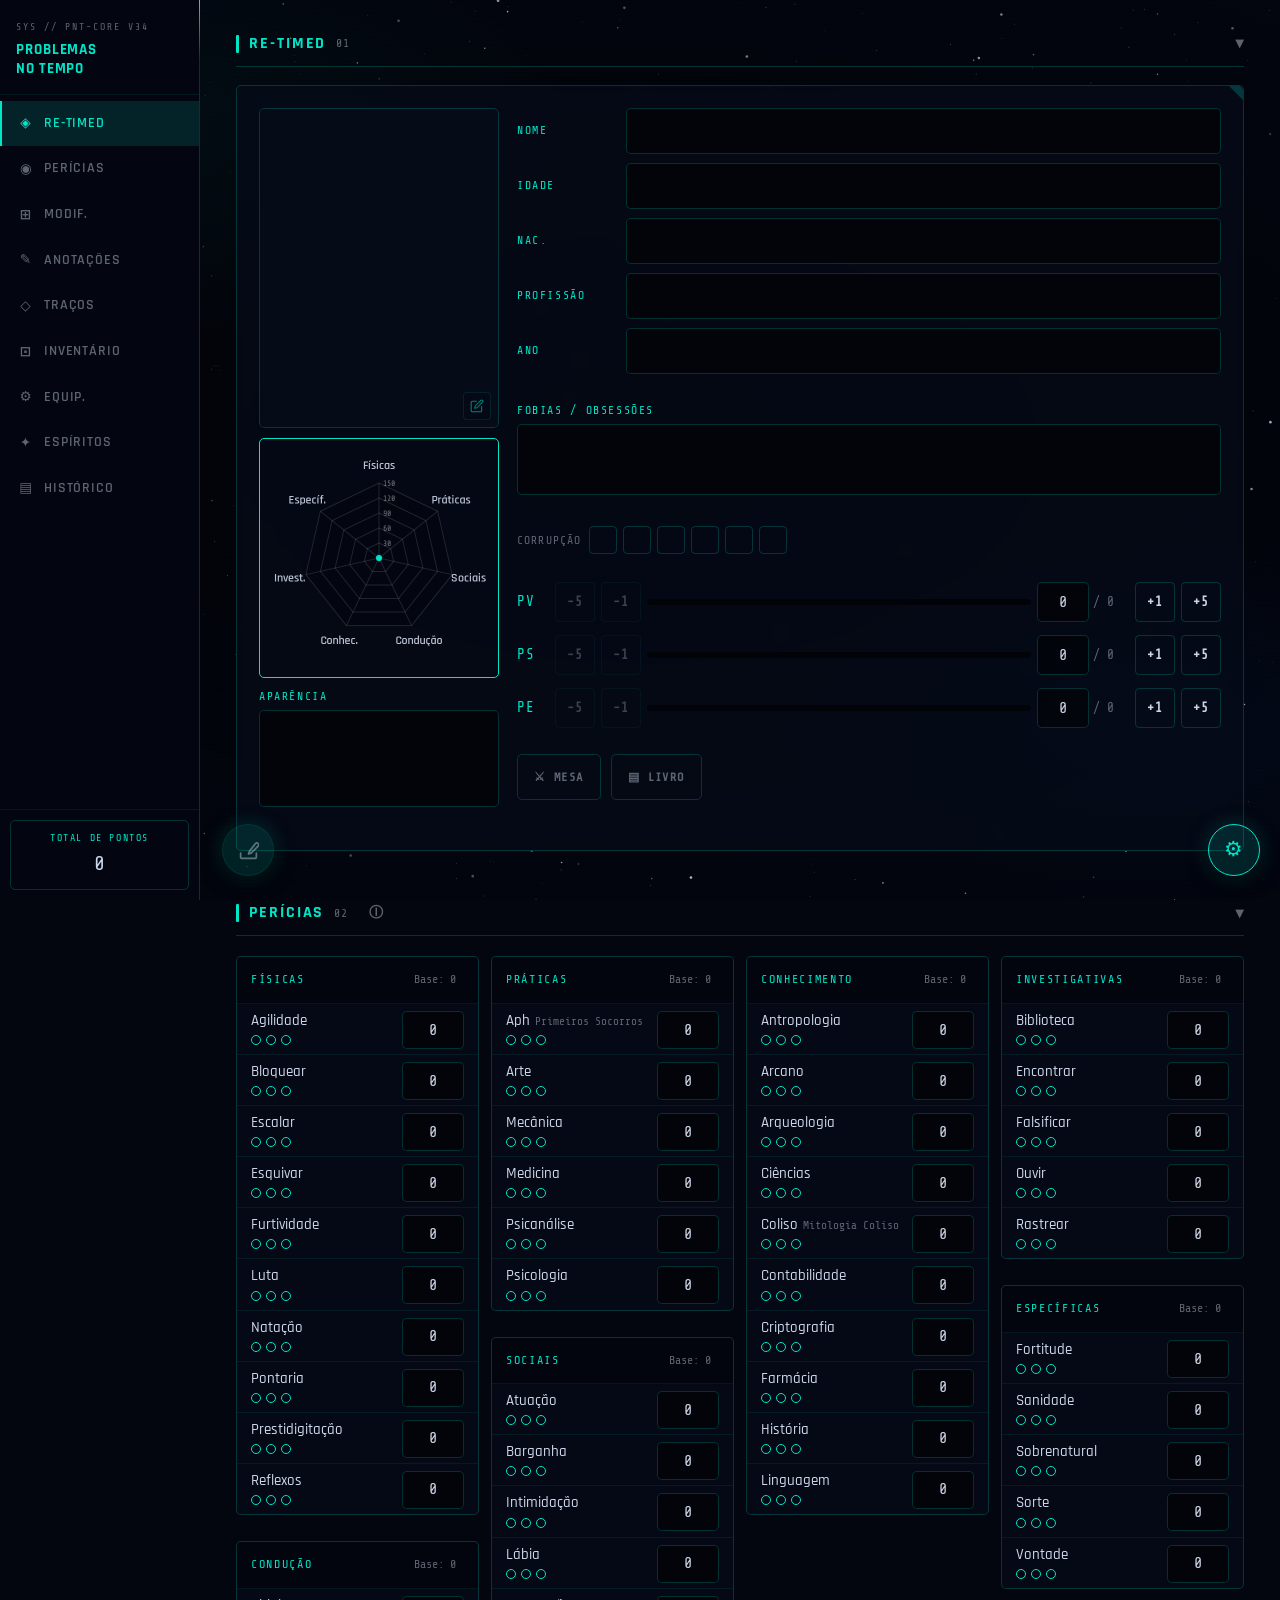
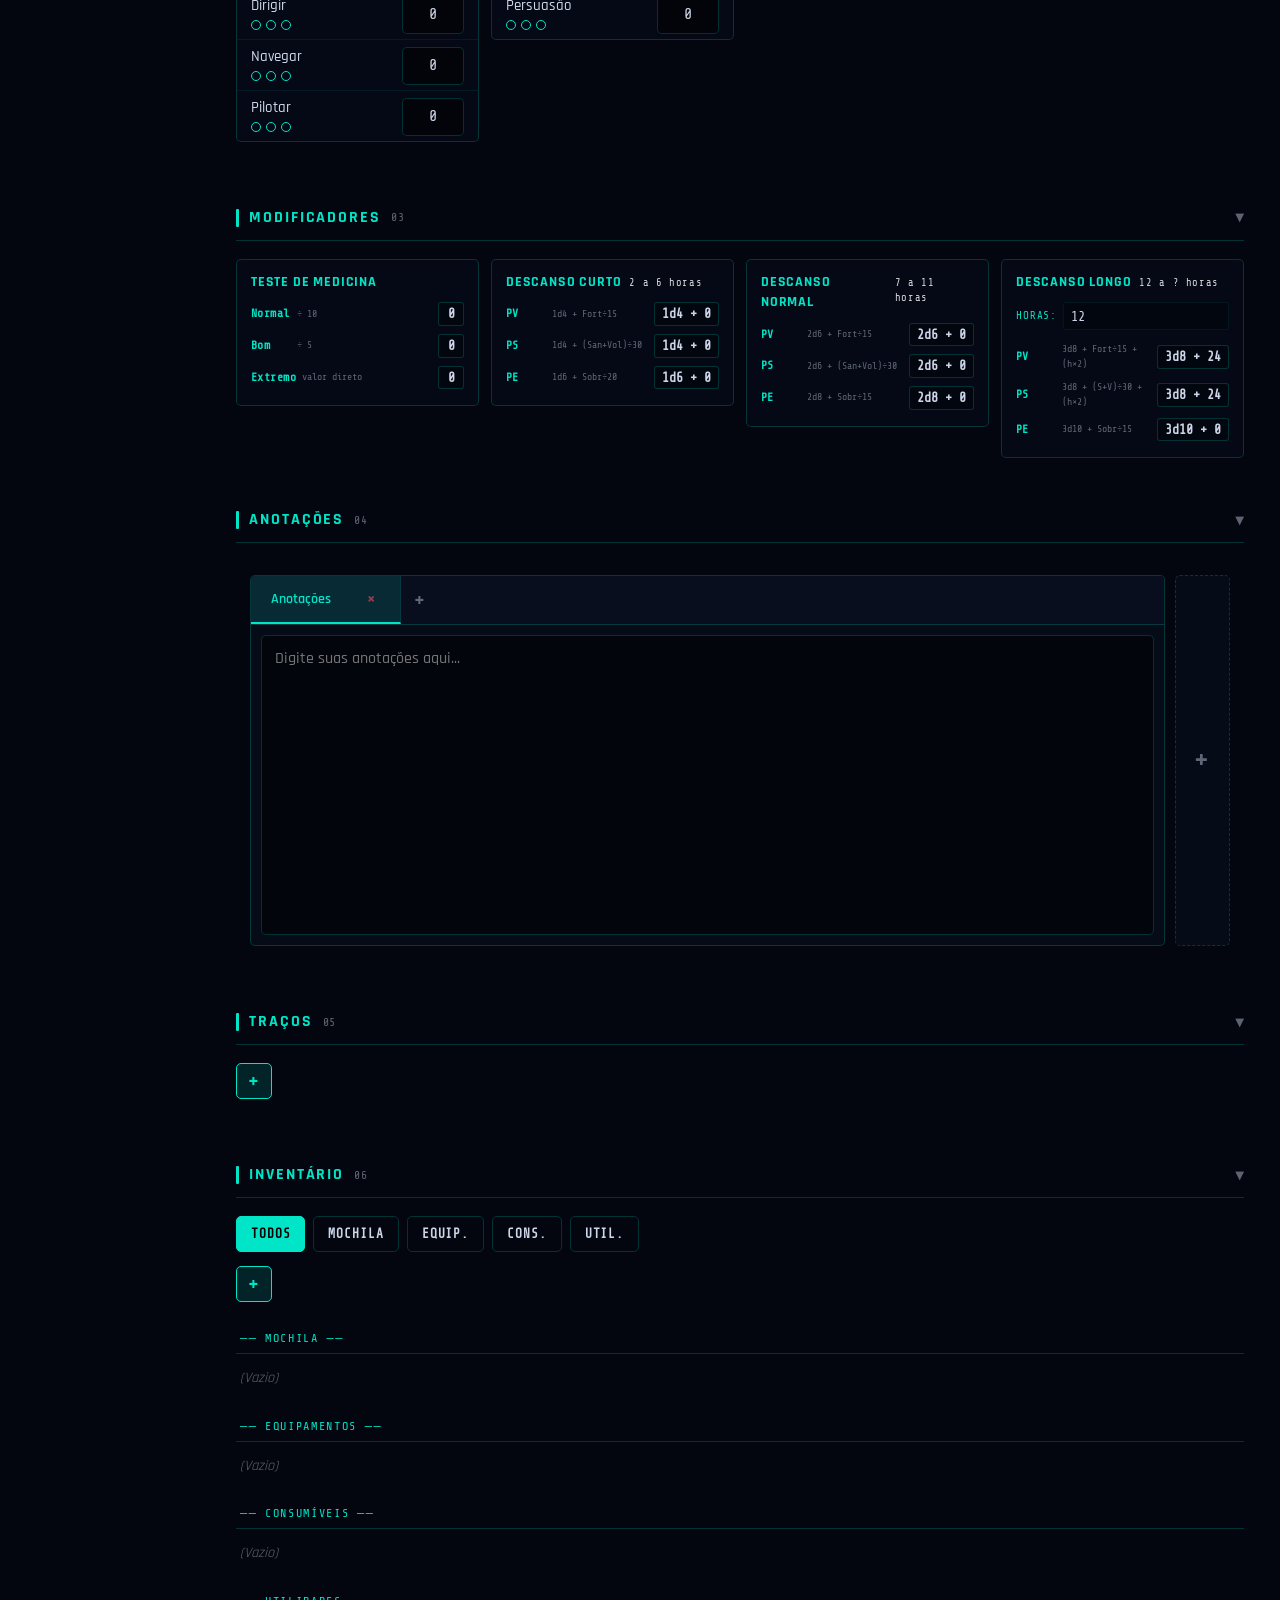
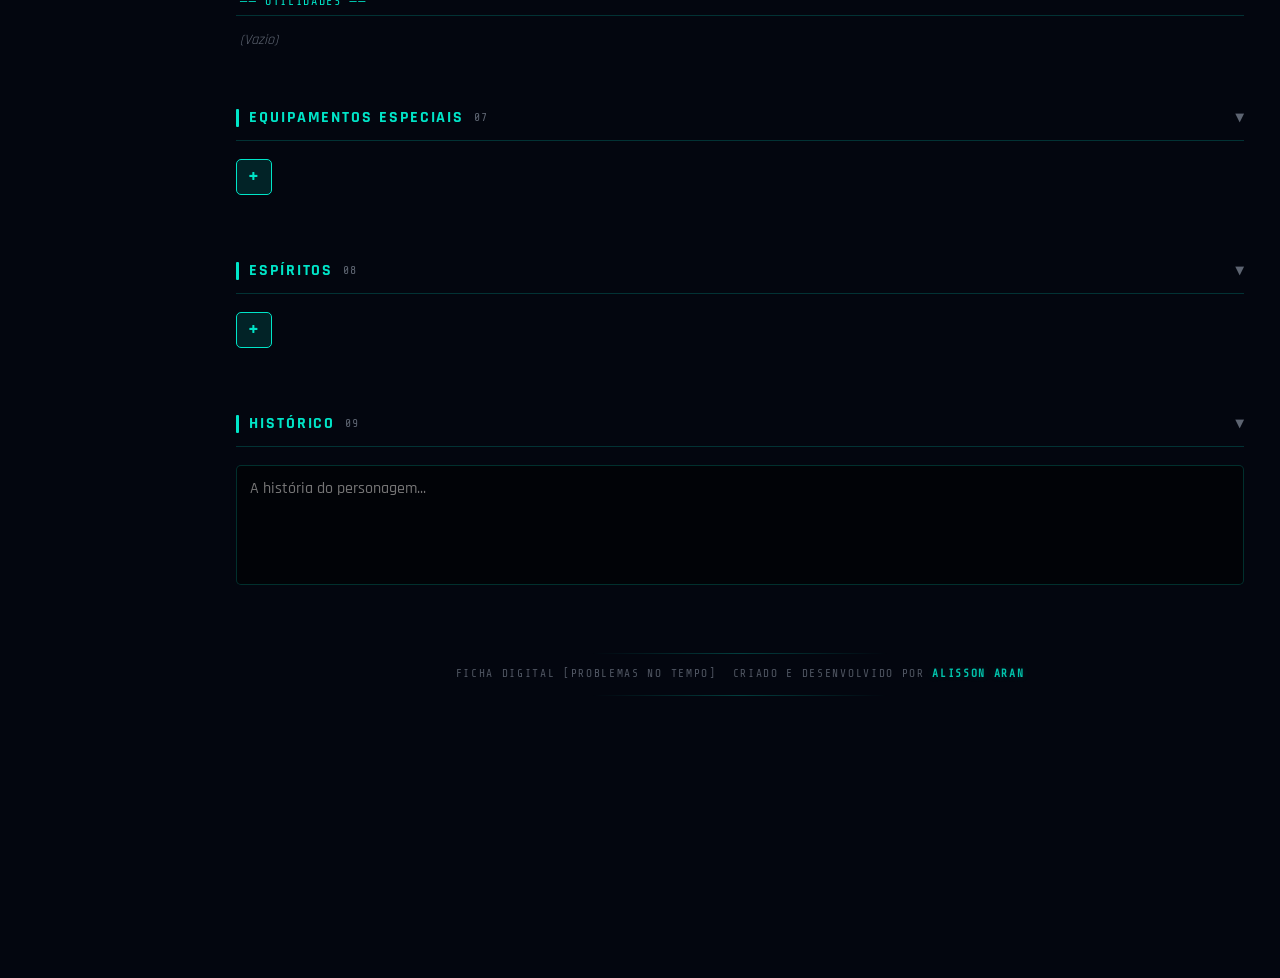
==== commit 2ba6df64: "Add files via upload" ====
--- a/index.html
+++ b/index.html
@@ -83,6 +83,8 @@
     }
 
     body {
+      margin: 0;
+      padding: 0;
       font-family: var(--sans);
       font-size: 16px;
       font-weight: 400;
@@ -90,7 +92,7 @@
       background: var(--bg);
       min-height: 100vh;
       overflow-x: hidden;
-      line-height: 1.5
+      line-height: 1.5;
     }
 
     a {
@@ -1232,6 +1234,7 @@
       transition: background .15s;
       user-select: none;
       -webkit-tap-highlight-color: transparent;
+      touch-action: none;
       position: relative;
     }
 
@@ -2842,6 +2845,12 @@
 
     /* ── MOBILE ── */
     @media(max-width:767px) {
+      /* Evita zoom automático do navegador (iOS/Android) ao focar campos */
+      input, textarea, select { font-size: 16px !important; }
+
+      /* Esconder total de pontos no sidebar mobile */
+      .ptbox { display: none !important; }
+
       #mhdr {
         display: flex
       }
@@ -3089,7 +3098,7 @@
 
     <aside id="sidebar">
       <div class="brand">
-        <span class="bmark">sys / ficha / v5</span>
+        <span class="bmark">SYS // PNT-CORE v34</span>
         <span class="bname">Problemas<br>no Tempo</span>
       </div>
       <nav id="snav">
@@ -3441,13 +3450,8 @@
     <button class="bp fabmain b-edit" id="btn-tog-edit" onclick="togEditMenu()" title="Modo Edição Parcial">
       <svg width="21" height="21" viewBox="0 0 24 24" fill="none" stroke="currentColor" stroke-width="2"
         stroke-linecap="round" stroke-linejoin="round">
-        <!-- document base -->
-        <path d="M14 2H6a2 2 0 0 0-2 2v16a2 2 0 0 0 2 2h12a2 2 0 0 0 2-2V8z" />
-        <polyline points="14 2 14 8 20 8" />
-        <!-- paintbrush diagonal -->
-        <line x1="10" y1="18" x2="17" y2="11" />
-        <polyline points="17 11 19 9 17 7 15 9 17 11" />
-        <line x1="10" y1="18" x2="9" y2="19" />
+        <path d="M21 15v4a2 2 0 0 1-2 2H5a2 2 0 0 1-2-2v-4" />
+        <path d="M20 4a2.121 2.121 0 0 1 3 3L15 15l-3 1 1-3L20 4z" />
       </svg>
     </button>
   </div>
@@ -4280,108 +4284,110 @@
 
     /* ── setupCardDrag: pointer events com threshold — clique=expandir, arrastar=reordenar ── */
     function setupCardDrag(card, list, idx) {
-      const strip = card.querySelector('.ibar-strip');
-      if (!strip) return;
+      const strips = card.querySelectorAll('.ibar-strip, .ibar-top-strip');
+      if (!strips.length) return;
       card.dataset.idx = idx; card.dataset.list = list;
 
       const DRAG_PX = 8; // pixels de movimento para ativar o drag
       let dragging = false, startX = 0, startY = 0, ptId = null;
       let dragTimer = null, dragReady = false;
 
-      strip.addEventListener('pointerdown', e => {
-        dragging = false; dragReady = false;
-        startX = e.clientX; startY = e.clientY; ptId = e.pointerId;
-        if (e.pointerType === 'touch' || e.pointerType === 'pen') {
-          dragTimer = setTimeout(() => { dragReady = true; if (navigator.vibrate) navigator.vibrate(40); try { strip.setPointerCapture(e.pointerId); } catch (_) { } }, 300);
-        } else {
-          dragReady = true;
-          try { strip.setPointerCapture(e.pointerId); } catch (_) { }
-        }
-      }, { passive: false });
-
-      strip.addEventListener('pointermove', e => {
-        if (e.pointerId !== ptId) return;
-        const dx = Math.abs(e.clientX - startX), dy = Math.abs(e.clientY - startY);
-        if (!dragReady) {
-          if (dx > DRAG_PX || dy > DRAG_PX) { clearTimeout(dragTimer); ptId = null; }
-          return;
-        }
-        if (!dragging && (dx > DRAG_PX || dy > DRAG_PX)) {
-          dragging = true;
-          dragSrc = card; dragList = list; dragCat = null;
-          card.classList.add('dragging');
-        }
-        if (!dragging) return;
-        e.preventDefault();
-        // Feedback visual: limpa todos e marca o alvo atual
-        document.querySelectorAll('.icard.drag-over,.catsep.drag-cat-over').forEach(c => {
-          c.classList.remove('drag-over', 'drag-cat-over');
+      strips.forEach(strip => {
+        strip.addEventListener('pointerdown', e => {
+          dragging = false; dragReady = false;
+          startX = e.clientX; startY = e.clientY; ptId = e.pointerId;
+          if (e.pointerType === 'touch' || e.pointerType === 'pen') {
+            dragTimer = setTimeout(() => { dragReady = true; if (navigator.vibrate) navigator.vibrate(40); try { strip.setPointerCapture(e.pointerId); } catch (_) { } }, 300);
+          } else {
+            dragReady = true;
+            try { strip.setPointerCapture(e.pointerId); } catch (_) { }
+          }
+        }, { passive: false });
+
+        strip.addEventListener('pointermove', e => {
+          if (e.pointerId !== ptId) return;
+          const dx = Math.abs(e.clientX - startX), dy = Math.abs(e.clientY - startY);
+          if (!dragReady) {
+            if (dx > DRAG_PX || dy > DRAG_PX) { clearTimeout(dragTimer); ptId = null; }
+            return;
+          }
+          if (!dragging && (dx > DRAG_PX || dy > DRAG_PX)) {
+            dragging = true;
+            dragSrc = card; dragList = list; dragCat = null;
+            card.classList.add('dragging');
+          }
+          if (!dragging) return;
+          e.preventDefault();
+          // Feedback visual: limpa todos e marca o alvo atual
+          document.querySelectorAll('.icard.drag-over,.catsep.drag-cat-over').forEach(c => {
+            c.classList.remove('drag-over', 'drag-cat-over');
+          });
+          const over = _findCardAt(card, e.clientY);
+          if (over) { over.classList.add('drag-over'); }
+          else if (list === 'inventory') { const sep = _findCatSepAt(e.clientY); if (sep) sep.classList.add('drag-cat-over'); }
+        }, { passive: false });
+
+        strip.addEventListener('pointerup', e => {
+          clearTimeout(dragTimer);
+          if (!dragReady && !dragging) { dragSrc = null; return; } // foi clique simples — o click event vai expandir
+          if (!dragging) { dragSrc = null; return; }
+          e.preventDefault(); // bloqueia o click event subsequente
+          dragging = false;
+          card.classList.remove('dragging');
+          document.querySelectorAll('.icard.drag-over,.catsep.drag-cat-over').forEach(c => {
+            c.classList.remove('drag-over', 'drag-cat-over');
+          });
+          // 1º tenta soltar em outro card
+          const target = _findCardAt(card, e.clientY);
+          if (target) {
+            const from = parseInt(card.dataset.idx), to = parseInt(target.dataset.idx);
+            const srcList = card.dataset.list, tgtList = target.dataset.list;
+            if (srcList !== 'inventory' || tgtList !== 'inventory') {
+              let arrFrom = null, arrTo = null;
+              if (srcList.startsWith('notes-') && tgtList.startsWith('notes-')) {
+                arrFrom = _getListArr(srcList); arrTo = _getListArr(tgtList);
+              } else if (srcList === tgtList && !srcList.startsWith('notes-')) {
+                arrFrom = S[srcList]; arrTo = S[srcList];
+              } else {
+                dragSrc = null; return;
+              }
+
+              const [item] = arrFrom.splice(from, 1);
+              arrTo.splice(to, 0, item);
+
+              saveData();
+              _renderList(srcList);
+              if (srcList !== tgtList) _renderList(tgtList);
+            } else {
+              const srcCat = S.inventory[from]?.category, tgtCat = S.inventory[to]?.category;
+              if (srcCat === tgtCat) {
+                const [item] = S.inventory.splice(from, 1); S.inventory.splice(to, 0, item);
+              } else {
+                S.inventory[from].category = tgtCat;
+                const [item] = S.inventory.splice(from, 1); S.inventory.splice(to, 0, item);
+              }
+              saveData(); renderInv();
+            }
+            dragSrc = null; return;
+          }
+          // 2º tenta soltar em um separador de categoria (inventario)
+          if (list === 'inventory') {
+            const sep = _findCatSepAt(e.clientY);
+            if (sep) {
+              const from = parseInt(card.dataset.idx);
+              S.inventory[from].category = sep.dataset.cat;
+              saveData(); renderInv();
+            }
+          }
+          dragSrc = null;
         });
-        const over = _findCardAt(card, e.clientY);
-        if (over) { over.classList.add('drag-over'); }
-        else if (list === 'inventory') { const sep = _findCatSepAt(e.clientY); if (sep) sep.classList.add('drag-cat-over'); }
-      }, { passive: false });
-
-      strip.addEventListener('pointerup', e => {
-        clearTimeout(dragTimer);
-        if (!dragReady && !dragging) { dragSrc = null; return; } // foi clique simples — o click event vai expandir
-        if (!dragging) { dragSrc = null; return; }
-        e.preventDefault(); // bloqueia o click event subsequente
-        dragging = false;
-        card.classList.remove('dragging');
-        document.querySelectorAll('.icard.drag-over,.catsep.drag-cat-over').forEach(c => {
-          c.classList.remove('drag-over', 'drag-cat-over');
+
+        strip.addEventListener('pointercancel', () => {
+          clearTimeout(dragTimer);
+          dragging = false; card.classList.remove('dragging');
+          document.querySelectorAll('.icard.drag-over').forEach(c => c.classList.remove('drag-over'));
+          dragSrc = null;
         });
-        // 1º tenta soltar em outro card
-        const target = _findCardAt(card, e.clientY);
-        if (target) {
-          const from = parseInt(card.dataset.idx), to = parseInt(target.dataset.idx);
-          const srcList = card.dataset.list, tgtList = target.dataset.list;
-          if (srcList !== 'inventory' || tgtList !== 'inventory') {
-            let arrFrom = null, arrTo = null;
-            if (srcList.startsWith('notes-') && tgtList.startsWith('notes-')) {
-              arrFrom = _getListArr(srcList); arrTo = _getListArr(tgtList);
-            } else if (srcList === tgtList && !srcList.startsWith('notes-')) {
-              arrFrom = S[srcList]; arrTo = S[srcList];
-            } else {
-              dragSrc = null; return;
-            }
-
-            const [item] = arrFrom.splice(from, 1);
-            arrTo.splice(to, 0, item);
-
-            saveData();
-            _renderList(srcList);
-            if (srcList !== tgtList) _renderList(tgtList);
-          } else {
-            const srcCat = S.inventory[from]?.category, tgtCat = S.inventory[to]?.category;
-            if (srcCat === tgtCat) {
-              const [item] = S.inventory.splice(from, 1); S.inventory.splice(to, 0, item);
-            } else {
-              S.inventory[from].category = tgtCat;
-              const [item] = S.inventory.splice(from, 1); S.inventory.splice(to, 0, item);
-            }
-            saveData(); renderInv();
-          }
-          dragSrc = null; return;
-        }
-        // 2º tenta soltar em um separador de categoria (inventario)
-        if (list === 'inventory') {
-          const sep = _findCatSepAt(e.clientY);
-          if (sep) {
-            const from = parseInt(card.dataset.idx);
-            S.inventory[from].category = sep.dataset.cat;
-            saveData(); renderInv();
-          }
-        }
-        dragSrc = null;
-      });
-
-      strip.addEventListener('pointercancel', () => {
-        clearTimeout(dragTimer);
-        dragging = false; card.classList.remove('dragging');
-        document.querySelectorAll('.icard.drag-over').forEach(c => c.classList.remove('drag-over'));
-        dragSrc = null;
       });
     }
 
@@ -4481,7 +4487,7 @@
 
       /* ── TOP COLLAPSE STRIP (visible only when open, collapses card) ── */
       const topStrip = document.createElement('div'); topStrip.className = 'ibar-top-strip';
-      const topArrow = document.createElement('span'); topArrow.className = 'ibar-top-strip-arrow'; topArrow.textContent = '▼';
+      const topArrow = document.createElement('span'); topArrow.className = 'ibar-top-strip-arrow'; topArrow.textContent = '/// ▼ ///';
       topStrip.appendChild(topArrow);
       topStrip.addEventListener('click', () => {
         const arr = _getListArr(list);
@@ -4540,7 +4546,7 @@
       const strip = document.createElement('div'); strip.className = 'ibar-strip';
       strip.title = 'Clique para expandir · Arraste para mover';
       const stripIcon = document.createElement('span'); stripIcon.className = 'ibar-strip-icon'; stripIcon.textContent = '= =';
-      const stripArrow = document.createElement('span'); stripArrow.className = 'ibar-strip-arrow'; stripArrow.textContent = '▼';
+      const stripArrow = document.createElement('span'); stripArrow.className = 'ibar-strip-arrow'; stripArrow.textContent = '/// ▼ ///';
       strip.appendChild(stripIcon); strip.appendChild(stripArrow);
 
       strip.addEventListener('click', () => {
@@ -4935,7 +4941,7 @@
 
         // Strip — expand toggle + pointer drag to reorder
         const abStrip = document.createElement('div'); abStrip.className = 'ab-strip';
-        const abArr = document.createElement('span'); abArr.className = 'ab-strip-arrow'; abArr.textContent = '▼';
+        const abArr = document.createElement('span'); abArr.className = 'ab-strip-arrow'; abArr.textContent = '/// ▼ ///';
         if (ab.open) abArr.style.transform = 'rotate(180deg)';
         abStrip.appendChild(abArr);
         abStrip.addEventListener('click', e => {
@@ -5042,7 +5048,7 @@
         ghd.appendChild(gname); ghd.appendChild(gdel); grpEl.appendChild(ghd);
 
         const gStrip = document.createElement('div'); gStrip.className = 'ab-group-strip';
-        const gArr = document.createElement('span'); gArr.className = 'ab-strip-arrow'; gArr.textContent = '▼';
+        const gArr = document.createElement('span'); gArr.className = 'ab-strip-arrow'; gArr.textContent = '/// ▼ ///';
         if (grp.open) gArr.style.transform = 'rotate(180deg)';
         gStrip.appendChild(gArr);
         gStrip.addEventListener('click', () => {
@@ -5078,7 +5084,7 @@
           requestAnimationFrame(() => autoResize(abDesc));
 
           const abStrip = document.createElement('div'); abStrip.className = 'ab-strip';
-          const abArr = document.createElement('span'); abArr.className = 'ab-strip-arrow'; abArr.textContent = '▼';
+          const abArr = document.createElement('span'); abArr.className = 'ab-strip-arrow'; abArr.textContent = '/// ▼ ///';
           if (ab.open) abArr.style.transform = 'rotate(180deg)';
           abStrip.appendChild(abArr);
           abStrip.addEventListener('click', e => {
@@ -5454,6 +5460,9 @@
         const sec = document.getElementById(id);
         if (sec) main.appendChild(sec);
       });
+      // Mover o footer para o final
+      const footer = main.querySelector('.site-footer');
+      if (footer) main.appendChild(footer);
       // Update scroll spy
       scrollSpy();
     }
@@ -5488,6 +5497,9 @@
         const sec = document.getElementById(id);
         if (sec) main.appendChild(sec);
       });
+      // Mover o footer para o final
+      const footer = main.querySelector('.site-footer');
+      if (footer) main.appendChild(footer);
     }
 
     /* ── setupAbilityDrag: mesmo sistema de threshold — clique=expandir, arrastar=reordenar ── */
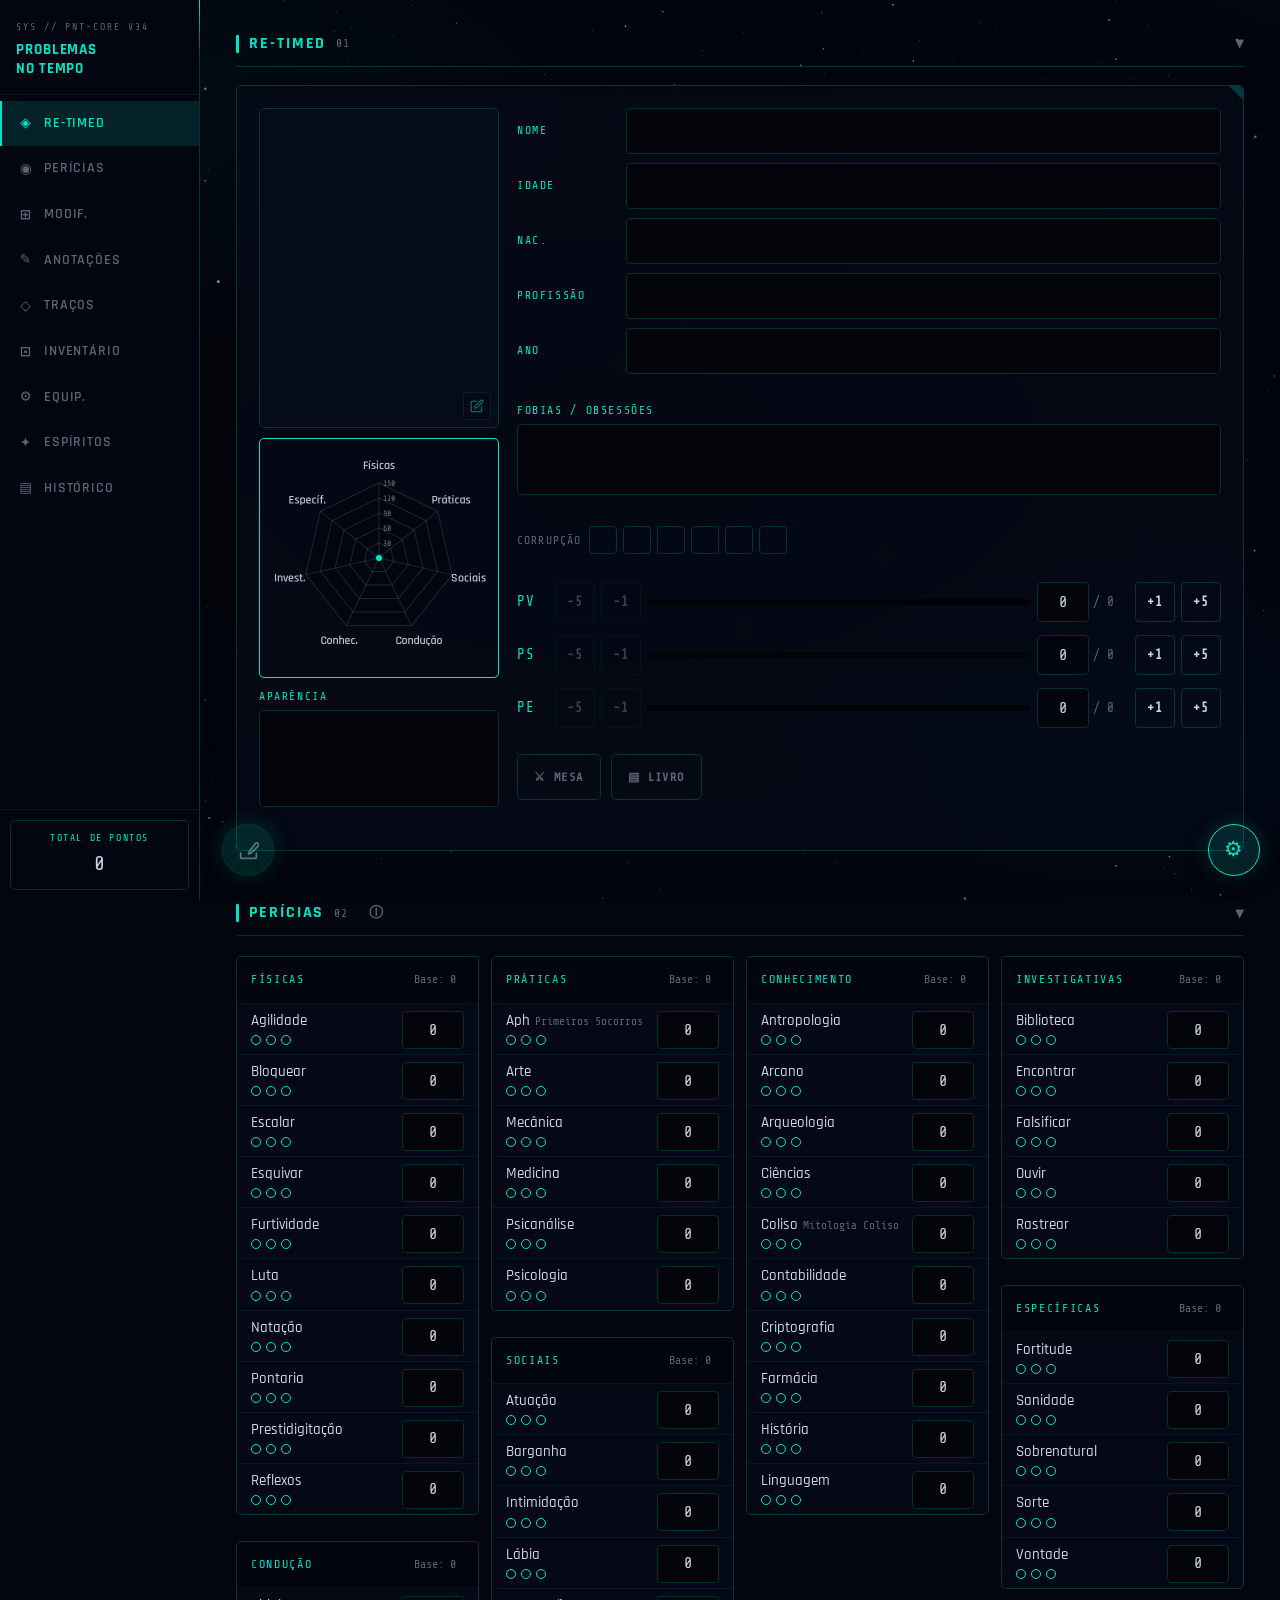
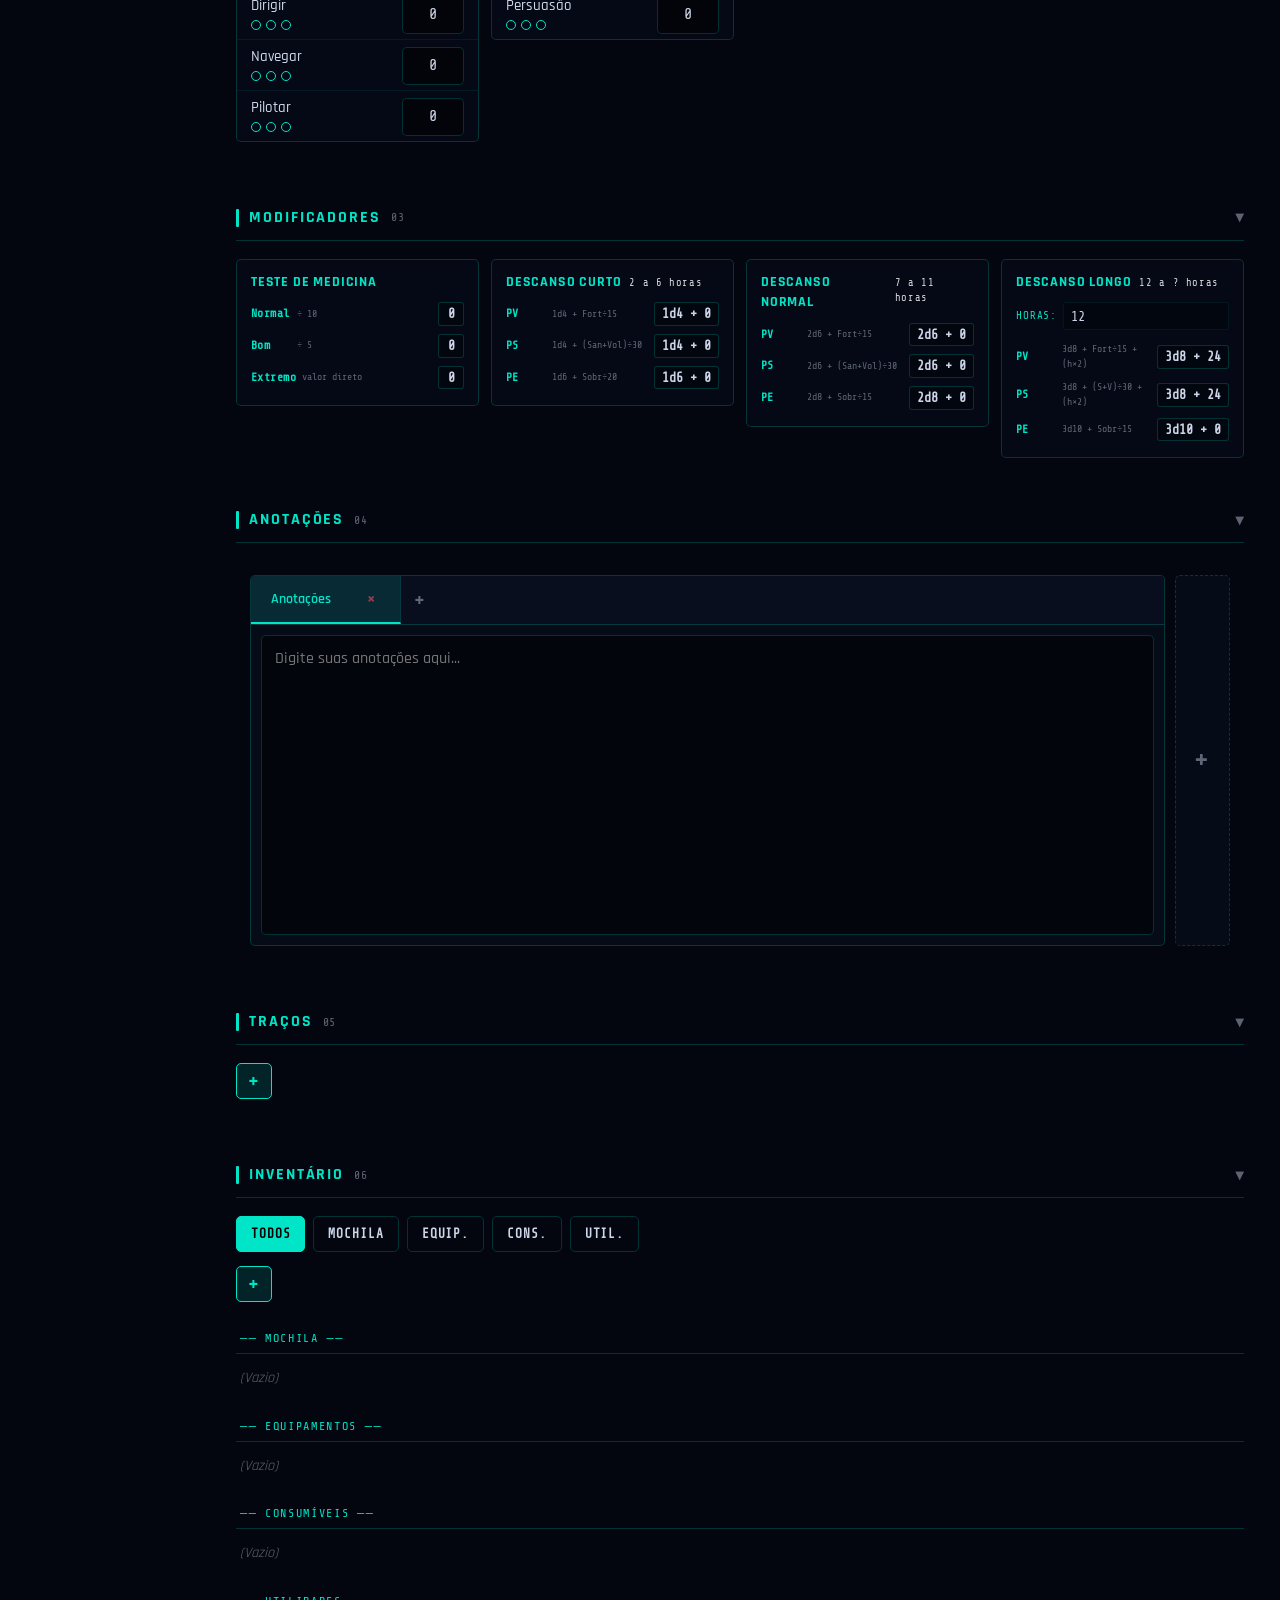
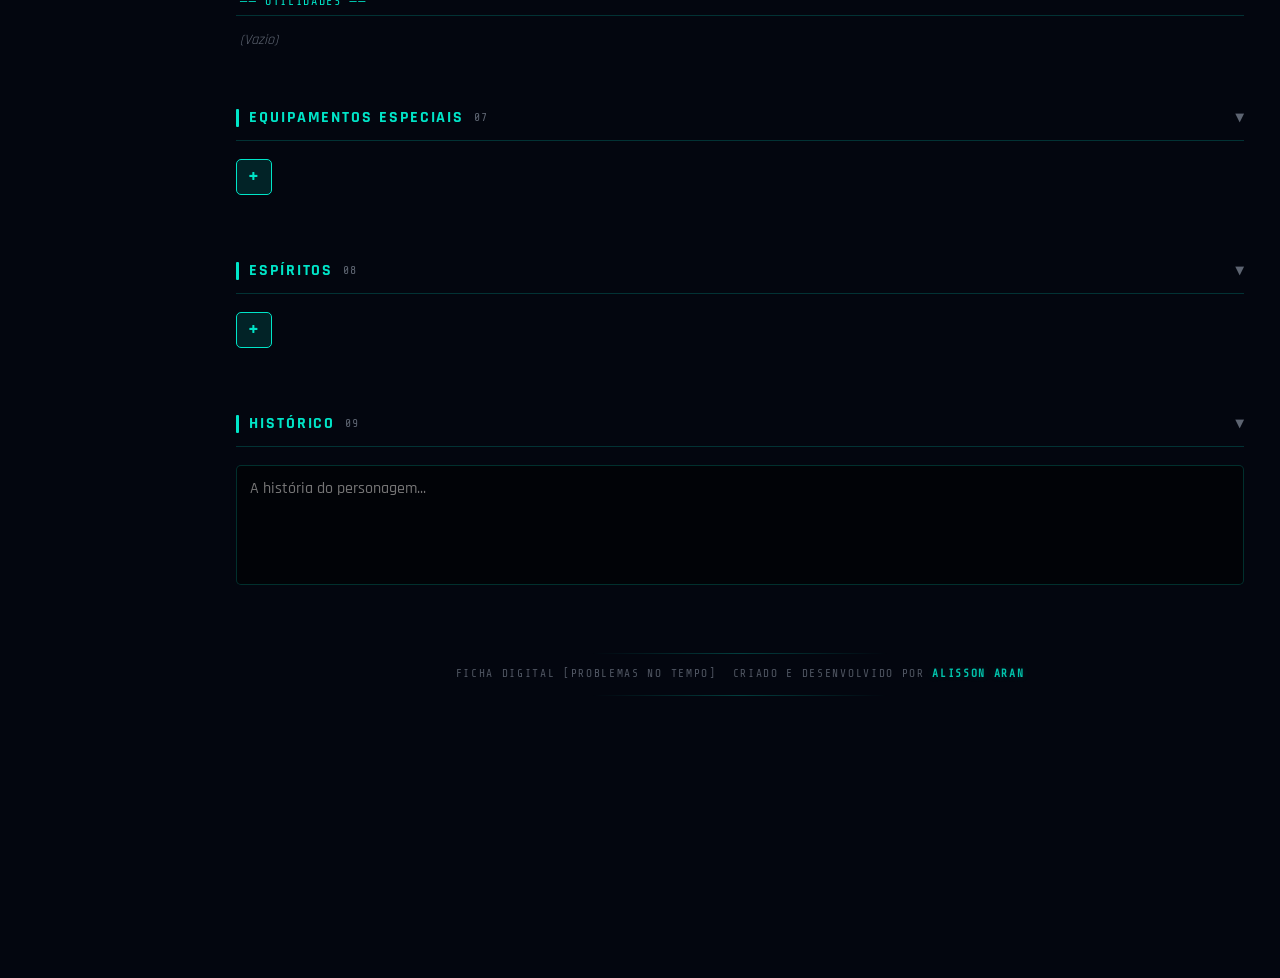
==== commit c16f5397: "Add files via upload" ====
--- a/index.html
+++ b/index.html
@@ -3658,7 +3658,19 @@
       const url = URL.createObjectURL(blob);
       const a = document.createElement('a');
       a.href = url;
-      a.download = `PNT_Pacote_${Date.now()}.json`;
+
+      let filename = `PNT_Pacote_${Date.now()}.json`;
+      if (data.items.length === 1) {
+        const obj = data.items[0].data;
+        let cName = (obj.name || obj.title || obj.desc || 'Card').trim();
+        if (cName.length > 30) cName = cName.substring(0, 30).trim();
+        cName = cName.replace(/[\/\\:*?"<>|]/g, '').replace(/\s+/g, '_');
+        if (cName) filename = `${cName}_Card_PNT.json`;
+      } else if (data.items.length > 1) {
+        filename = `Pacote_${data.items.length}_Cards_PNT.json`;
+      }
+      
+      a.download = filename;
       a.click();
 
       togEditMenu();
@@ -3805,7 +3817,11 @@
     function saveFile() {
       const b = new Blob([JSON.stringify(S)], { type: 'application/json' });
       const u = URL.createObjectURL(b), a = document.createElement('a');
-      a.href = u; a.download = 'ficha_retimed.json'; document.body.appendChild(a); a.click();
+      
+      let cName = (S.charName || 'Ficha').trim().replace(/[\/\\:*?"<>|]/g, '').replace(/\s+/g, '_');
+      if (!cName) cName = 'Ficha';
+      
+      a.href = u; a.download = `${cName}_Ficha_PNT.json`; document.body.appendChild(a); a.click();
       setTimeout(() => { URL.revokeObjectURL(u); a.remove(); }, 300);
       document.getElementById('fab').classList.remove('open');
     }
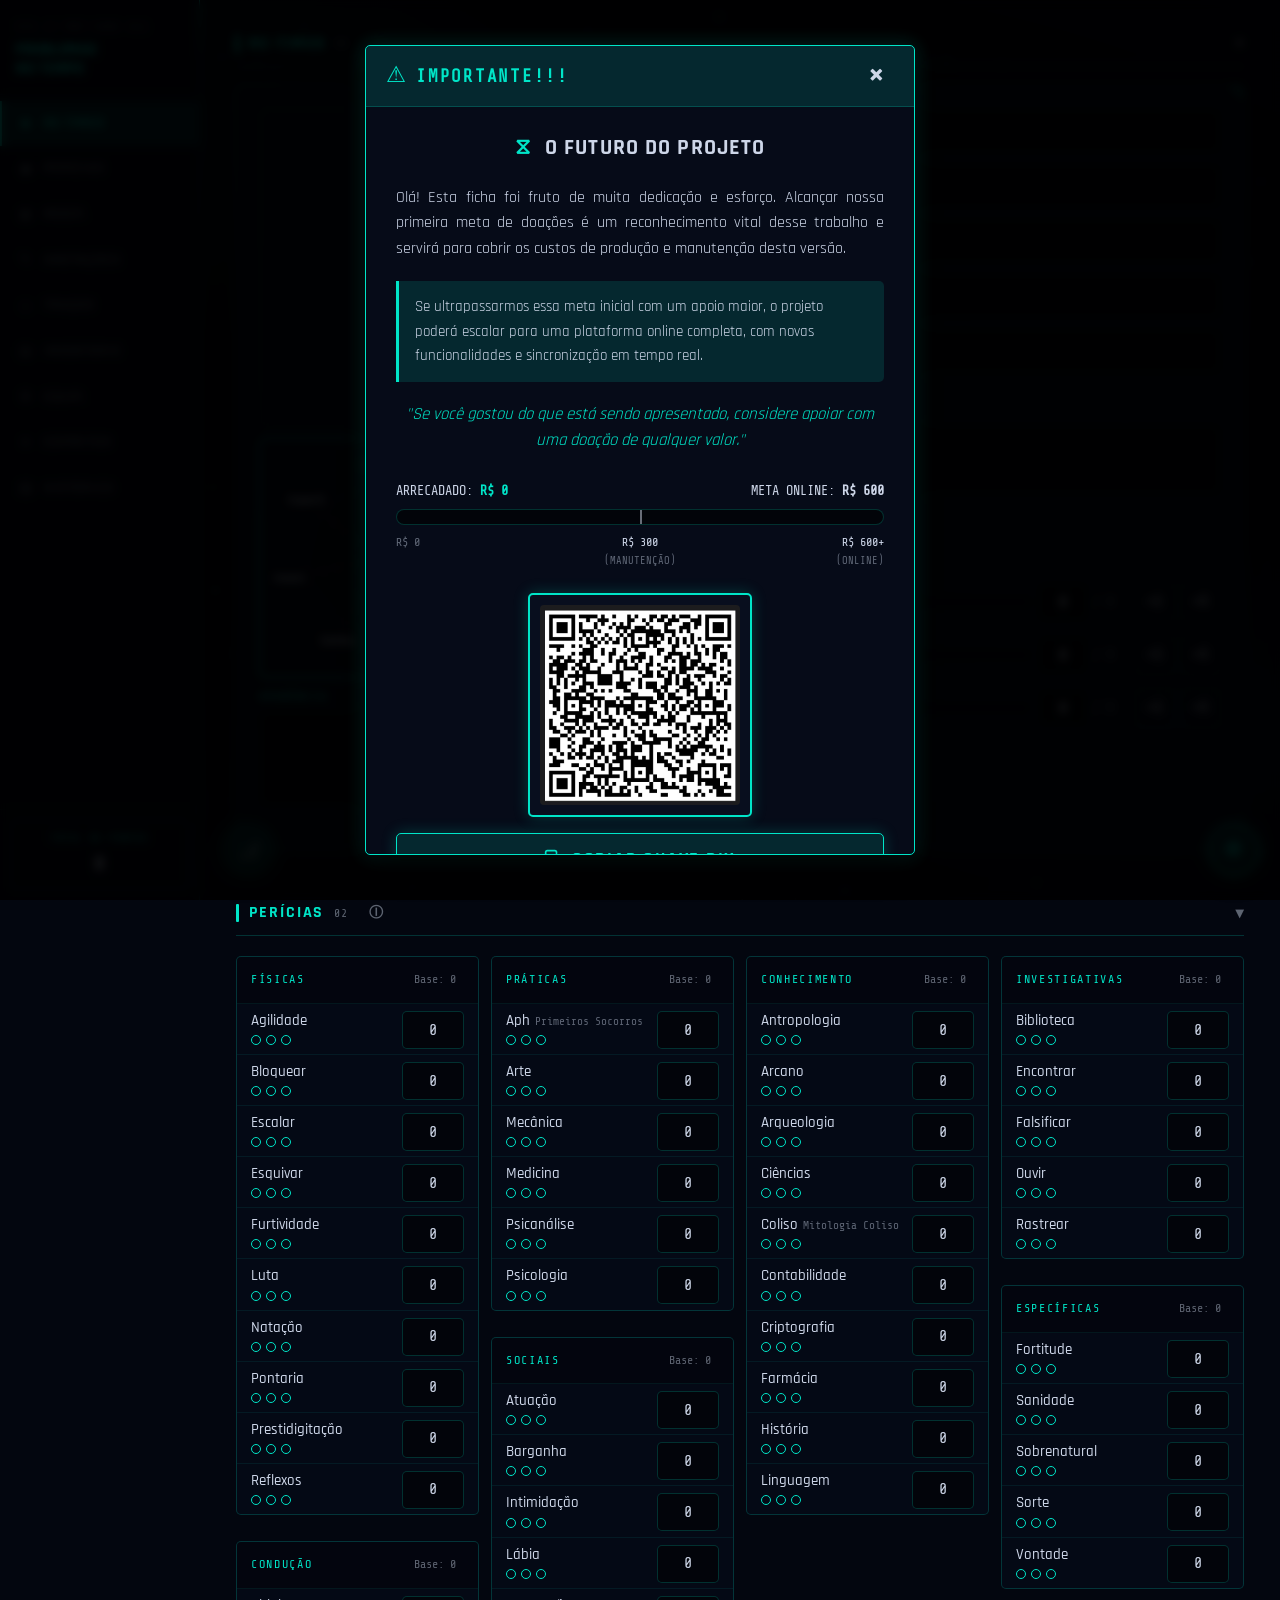
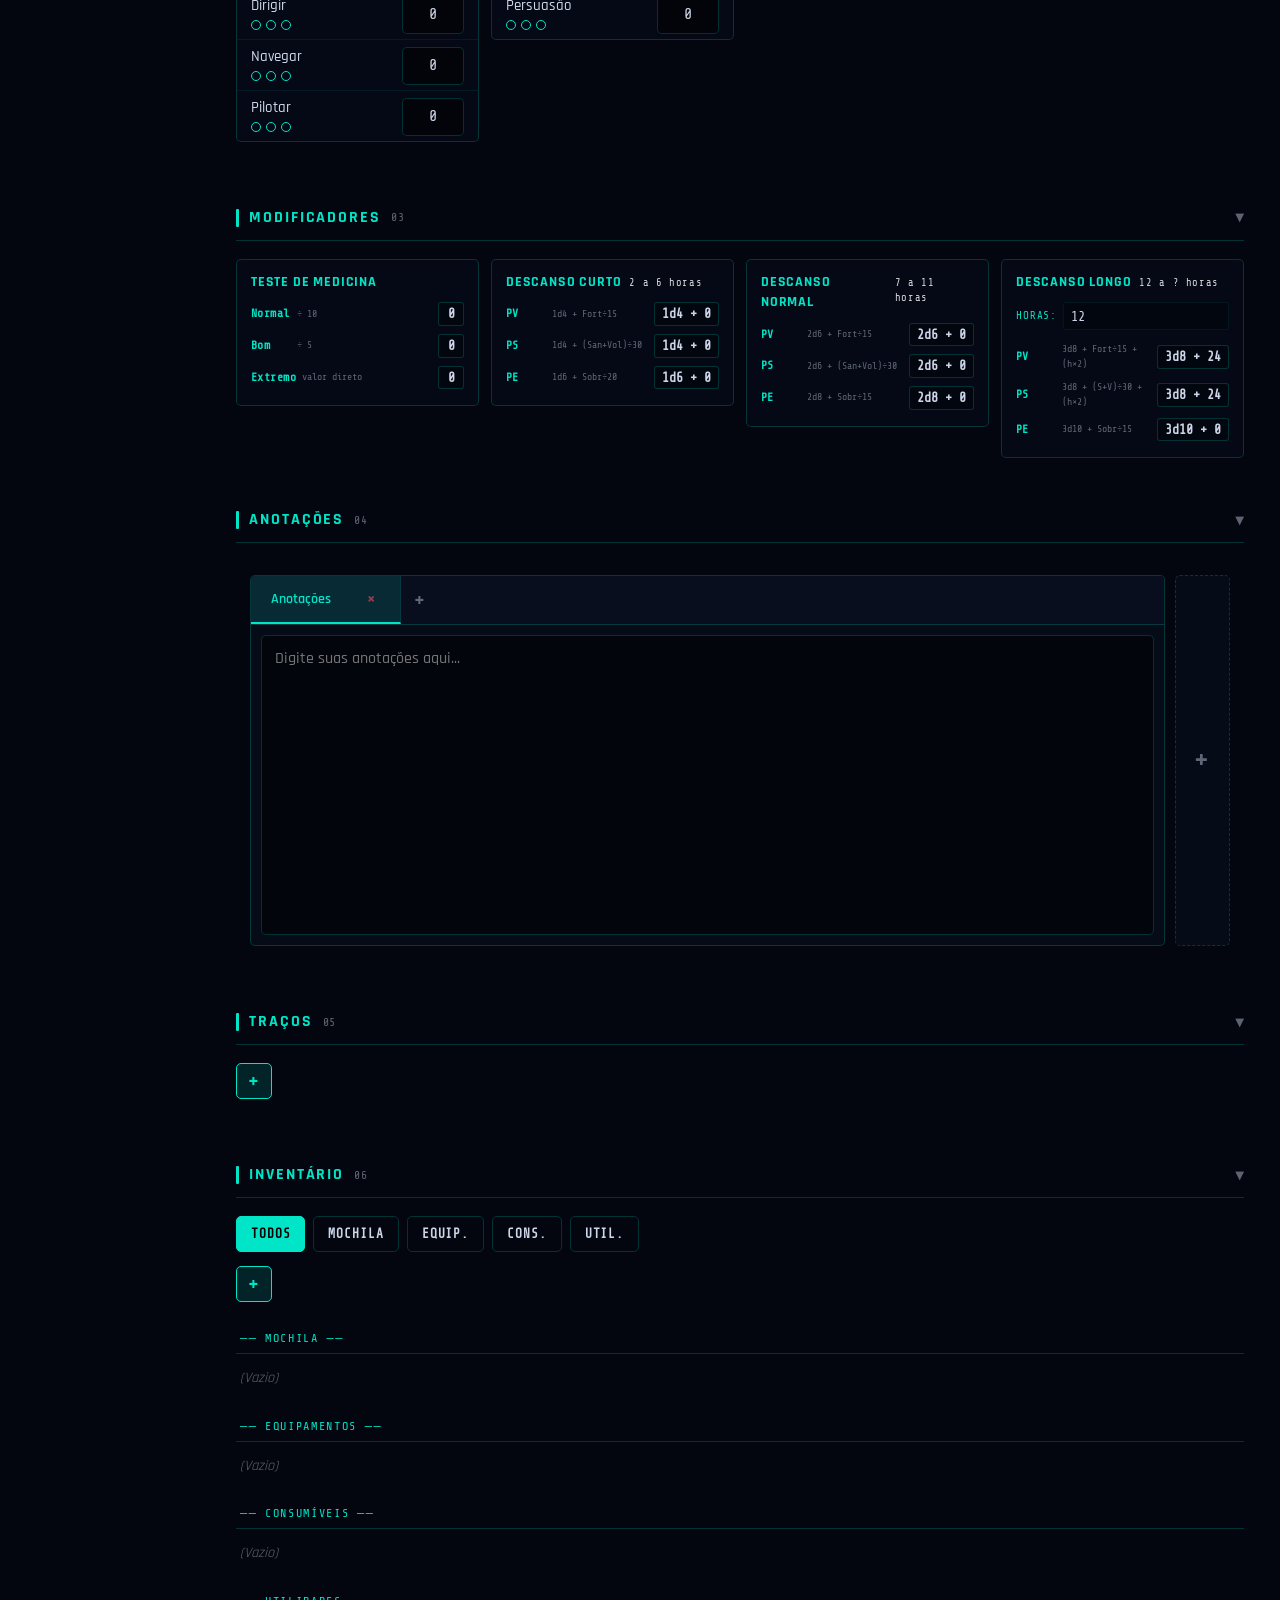
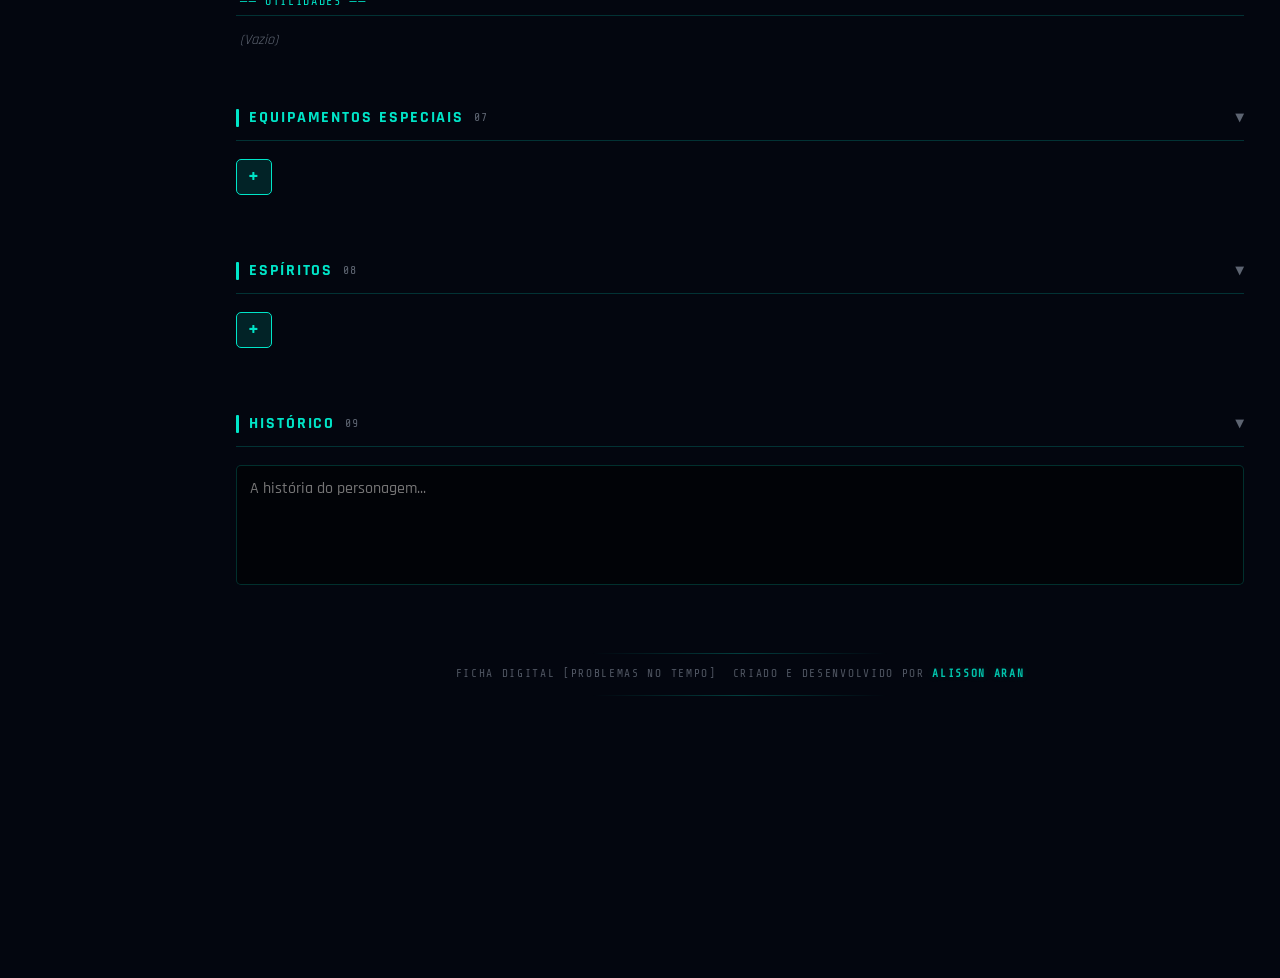
==== commit 24b37bef: "Add files via upload" ====
--- a/index.html
+++ b/index.html
@@ -3080,6 +3080,18 @@
         display: none !important
       }
     }
+    
+    /* ── DONATION MODAL SCROLLBAR ── */
+    .modal-scroll::-webkit-scrollbar {
+      width: 4px;
+    }
+    .modal-scroll::-webkit-scrollbar-track {
+      background: rgba(0, 0, 0, 0.2);
+    }
+    .modal-scroll::-webkit-scrollbar-thumb {
+      background: var(--acc);
+      border-radius: 4px;
+    }
   </style>
 </head>
 
@@ -3098,7 +3110,7 @@
 
     <aside id="sidebar">
       <div class="brand">
-        <span class="bmark">SYS // PNT-CORE v34</span>
+        <span class="bmark">SYS // PNT-CORE v41</span>
         <span class="bname">Problemas<br>no Tempo</span>
       </div>
       <nav id="snav">
@@ -5655,6 +5667,23 @@
     // Redraw radar when window resizes
     window.addEventListener('resize', () => drawRadar());
 
+    window.addEventListener('DOMContentLoaded', () => {
+      const donationModal = document.getElementById('donation-modal');
+      const closeDonationBtn = document.getElementById('close-donation');
+      
+      if (donationModal && closeDonationBtn) {
+        closeDonationBtn.addEventListener('click', () => {
+          donationModal.style.display = 'none';
+        });
+        
+        donationModal.addEventListener('click', (e) => {
+          if (e.target === donationModal) {
+            donationModal.style.display = 'none';
+          }
+        });
+      }
+    });
+
     window.onload = init;
 
     /* ═══════════════════════════════════
@@ -5681,6 +5710,96 @@
       </div>
     </div>
   </div>
+
+  <!-- Modal de Doação -->
+  <div id="donation-modal"
+    style="display:flex;position:fixed;inset:0;background:rgba(0,0,0,0.85);z-index:10001;align-items:center;justify-content:center;backdrop-filter:blur(5px);-webkit-backdrop-filter:blur(5px);padding:20px;">
+    <div class="donation-box"
+      style="background:var(--bg1);border:1px solid var(--acc);border-radius:var(--r);max-width:550px;width:100%;box-shadow:0 8px 32px rgba(0,0,0,0.9),0 0 20px var(--acc-glow);position:relative;overflow:hidden;display:flex;flex-direction:column;max-height:90vh;">
+      
+      <!-- Header banner -->
+      <div style="background:var(--acc-dim);border-bottom:1px solid var(--border);padding:14px 20px;display:flex;align-items:center;gap:10px;">
+        <span style="font-size:1.4rem;color:var(--acc);line-height:1;">⚠</span>
+        <span style="font-family:var(--mono);font-weight:bold;color:var(--acc);letter-spacing:0.1em;font-size:1.1rem;text-transform:uppercase;">IMPORTANTE!!!</span>
+        <button id="close-donation" style="margin-left:auto;width:32px;height:32px;min-height:32px;padding:0;background:transparent;border:none;color:var(--text);font-size:2rem;line-height:0.8;cursor:pointer;display:flex;align-items:center;justify-content:center;" onmouseover="this.style.color='var(--acc)'" onmouseout="this.style.color='var(--text)'">&times;</button>
+      </div>
+
+      <div class="modal-scroll" style="padding:24px 30px;overflow-y:auto;">
+        
+        <!-- Title -->
+        <div style="text-align:center;margin-bottom:20px;">
+          <h2 style="font-family:var(--sans);color:var(--text);font-size:1.4rem;letter-spacing:0.05em;text-transform:uppercase;margin:0;">
+            <span style="color:var(--acc);margin-right:8px;">⧖</span> O FUTURO DO PROJETO
+          </h2>
+        </div>
+
+        <!-- Text -->
+        <p style="color:var(--text);font-size:1rem;line-height:1.6;margin-bottom:20px;text-align:justify;">
+          Olá! Esta ficha foi fruto de muita dedicação e esforço. Alcançar nossa primeira meta de doações é um reconhecimento vital desse trabalho e servirá para cobrir os custos de produção e manutenção desta versão.
+        </p>
+
+        <!-- Highlighted text -->
+        <div style="border-left:3px solid var(--acc);padding-left:16px;margin:0 0 20px 0;background:var(--acc-dim);padding:14px 16px;border-radius:0 var(--r) var(--r) 0;">
+          <p style="color:var(--text);font-size:0.95rem;line-height:1.6;margin:0;">
+            Se ultrapassarmos essa meta inicial com um apoio maior, o projeto poderá escalar para uma plataforma online completa, com novas funcionalidades e sincronização em tempo real.
+          </p>
+        </div>
+
+        <!-- Quote -->
+        <p style="color:var(--acc);font-style:italic;text-align:center;font-size:1.05rem;margin-bottom:28px;">
+          "Se você gostou do que está sendo apresentado, considere apoiar com uma doação de qualquer valor."
+        </p>
+
+        <!-- Progress Section -->
+        <div style="margin-bottom:30px;">
+          <div style="display:flex;justify-content:space-between;font-family:var(--mono);font-size:0.85rem;color:var(--text);margin-bottom:8px;text-transform:uppercase;">
+            <span>Arrecadado: <strong style="color:var(--acc);">R$ 0</strong></span>
+            <span>Meta Online: <strong style="color:var(--text);">R$ 600</strong></span>
+          </div>
+          
+          <!-- Progress bar -->
+          <div style="position:relative;height:16px;background:rgba(0,0,0,0.6);border:1px solid var(--border);border-radius:8px;overflow:hidden;margin-bottom:8px;">
+            <!-- Fill -->
+            <div style="position:absolute;top:0;left:0;height:100%;width:0%;background:linear-gradient(90deg, #005544, var(--acc));box-shadow:0 0 10px var(--acc-glow);"></div>
+            <!-- Milestone Marker: Manutenção -->
+            <div style="position:absolute;top:0;left:50%;height:100%;width:2px;background:var(--text);opacity:0.5;"></div>
+          </div>
+
+          <!-- Labels under progress bar -->
+          <div style="position:relative;height:30px;font-family:var(--mono);font-size:0.75rem;color:var(--muted);">
+            <div style="position:absolute;left:0;text-align:left;">R$ 0</div>
+            <div style="position:absolute;left:50%;transform:translateX(-50%);text-align:center;">
+              <span style="color:var(--text);">R$ 300</span><br>
+              <span style="font-size:0.65rem;">(MANUTENÇÃO)</span>
+            </div>
+            <div style="position:absolute;right:0;text-align:right;">
+              <span style="color:var(--text);">R$ 600+</span><br>
+              <span style="font-size:0.65rem;">(ONLINE)</span>
+            </div>
+          </div>
+        </div>
+
+        <!-- Payment Section -->
+        <div style="display:flex;flex-direction:column;align-items:center;margin-bottom:16px;">
+          <!-- QR Code Image -->
+          <div style="border:2px solid var(--acc);border-radius:var(--r);padding:10px;background:var(--bg2);margin-bottom:16px;box-shadow:0 0 15px var(--acc-glow);">
+            <img src="img/QR_Code.jpeg" alt="QR Code Pix" style="width:200px;height:200px;display:block;border-radius:4px;object-fit:contain;">
+          </div>
+          <!-- Pix Copy Button -->
+          <button class="bp" style="width:100%;padding:14px;font-size:1.1rem;letter-spacing:0.1em;box-shadow:0 0 15px var(--acc-glow);border-radius:var(--r);display:flex;align-items:center;justify-content:center;gap:8px;" onclick="navigator.clipboard.writeText('00020101021126580014br.gov.bcb.pix01365e3b2eb2-bb74-4597-9b21-3470047321375204000053039865802BR5920ALISSON A N DE SOUZA6011PETROLANDIA62070503***6304E83E').then(() => { const btn = this; const orig = btn.innerHTML; btn.innerHTML = 'CHAVE COPIADA! ✓'; setTimeout(() => btn.innerHTML = orig, 2000); })">
+            <svg width="20" height="20" viewBox="0 0 24 24" fill="none" stroke="currentColor" stroke-width="2" stroke-linecap="round" stroke-linejoin="round"><rect x="9" y="9" width="13" height="13" rx="2" ry="2"></rect><path d="M5 15H4a2 2 0 0 1-2-2V4a2 2 0 0 1 2-2h9a2 2 0 0 1 2 2v1"></path></svg>
+            COPIAR CHAVE PIX
+          </button>
+        </div>
+
+        <!-- Footer text -->
+        <div style="text-align:center;font-family:var(--sans);font-size:0.85rem;color:var(--muted);letter-spacing:0.05em;">
+          Sua ajuda mantém o tempo em ordem.
+        </div>
+
+      </div>
+    </div>
+  </div>
 </body>
 
 </html>
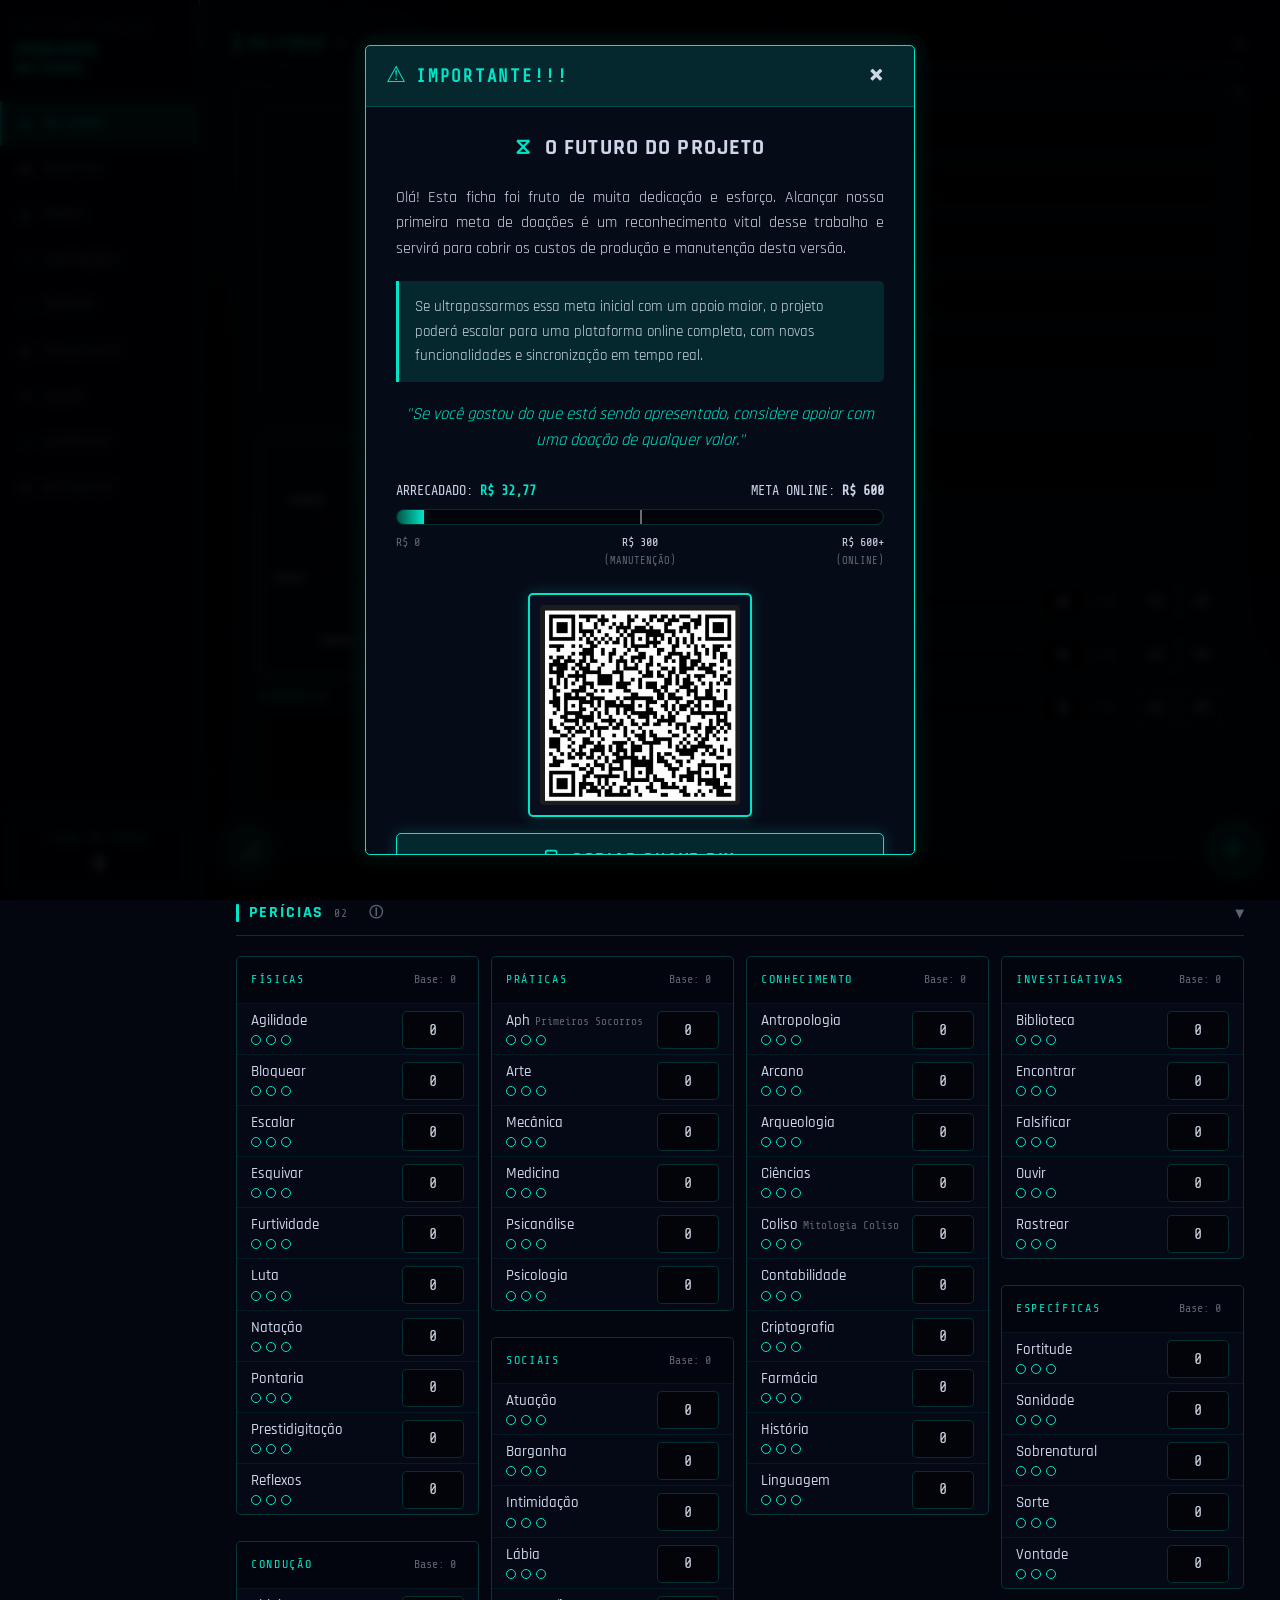
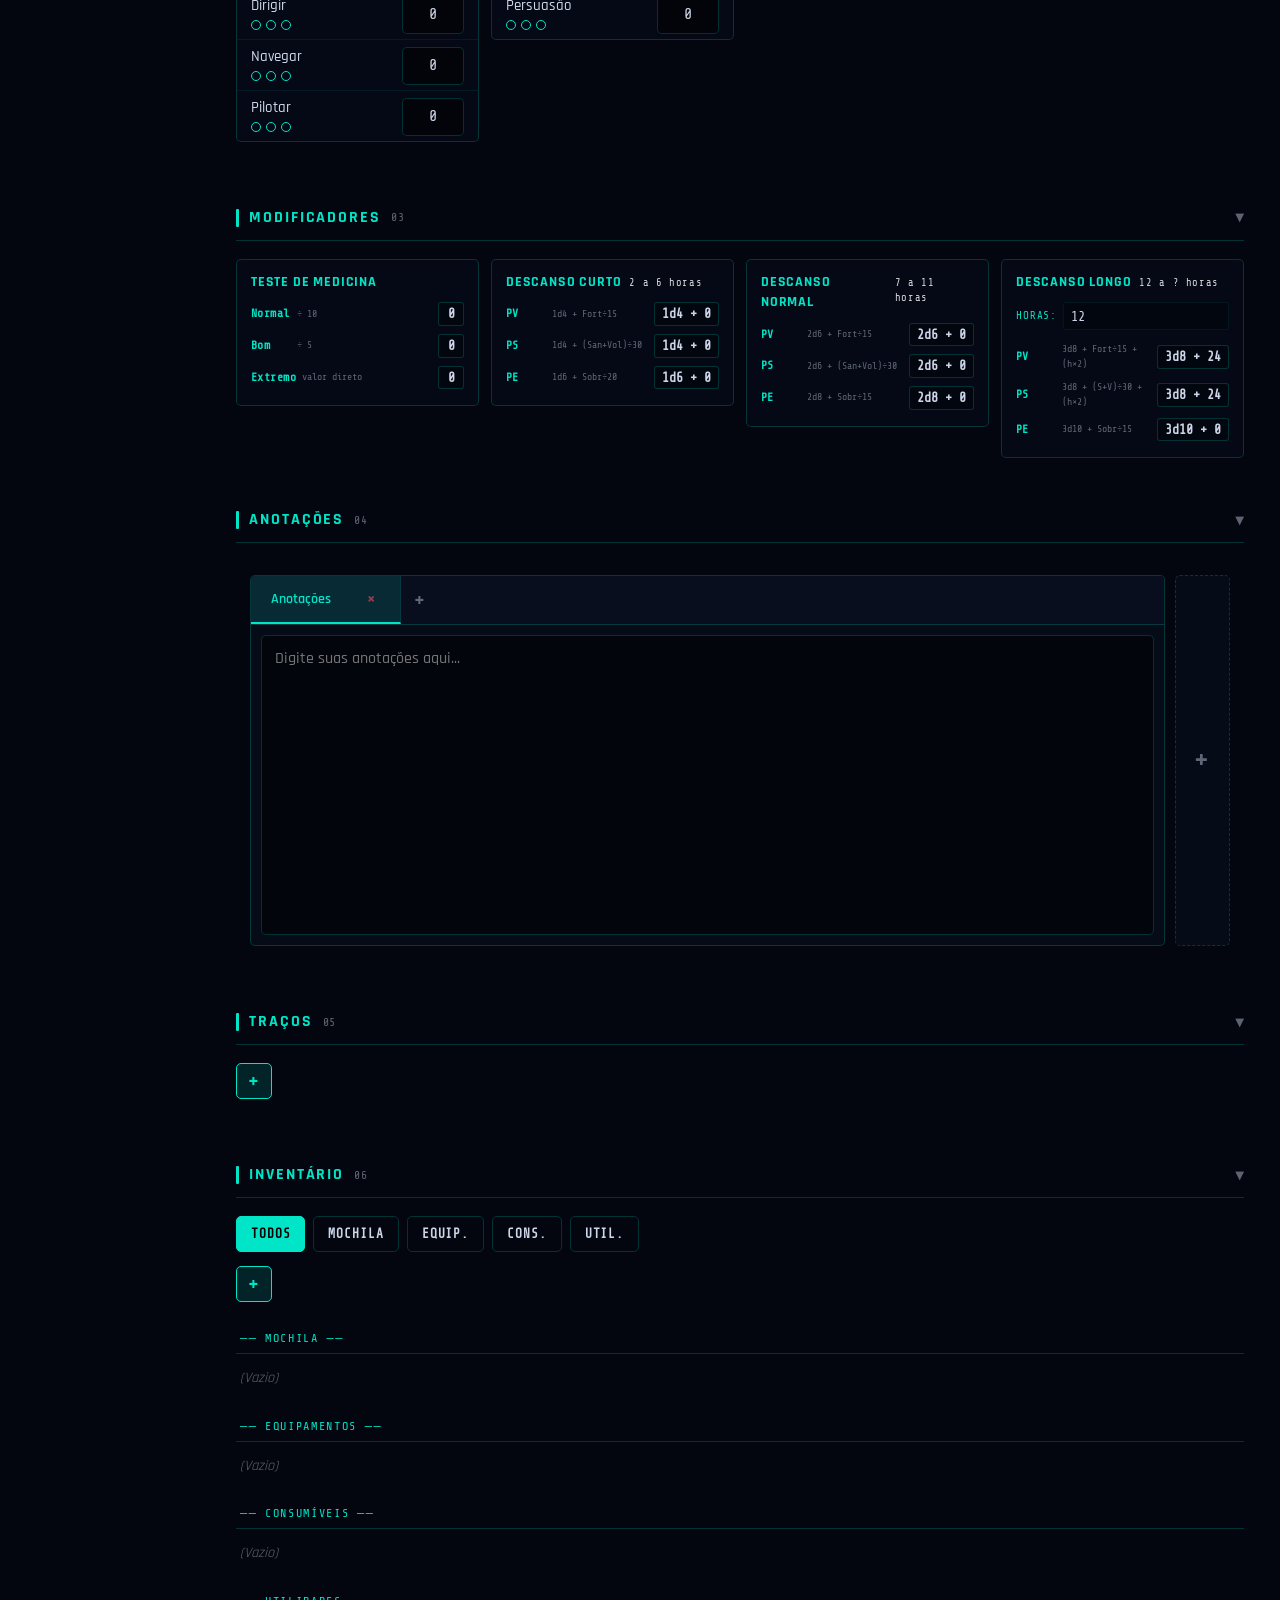
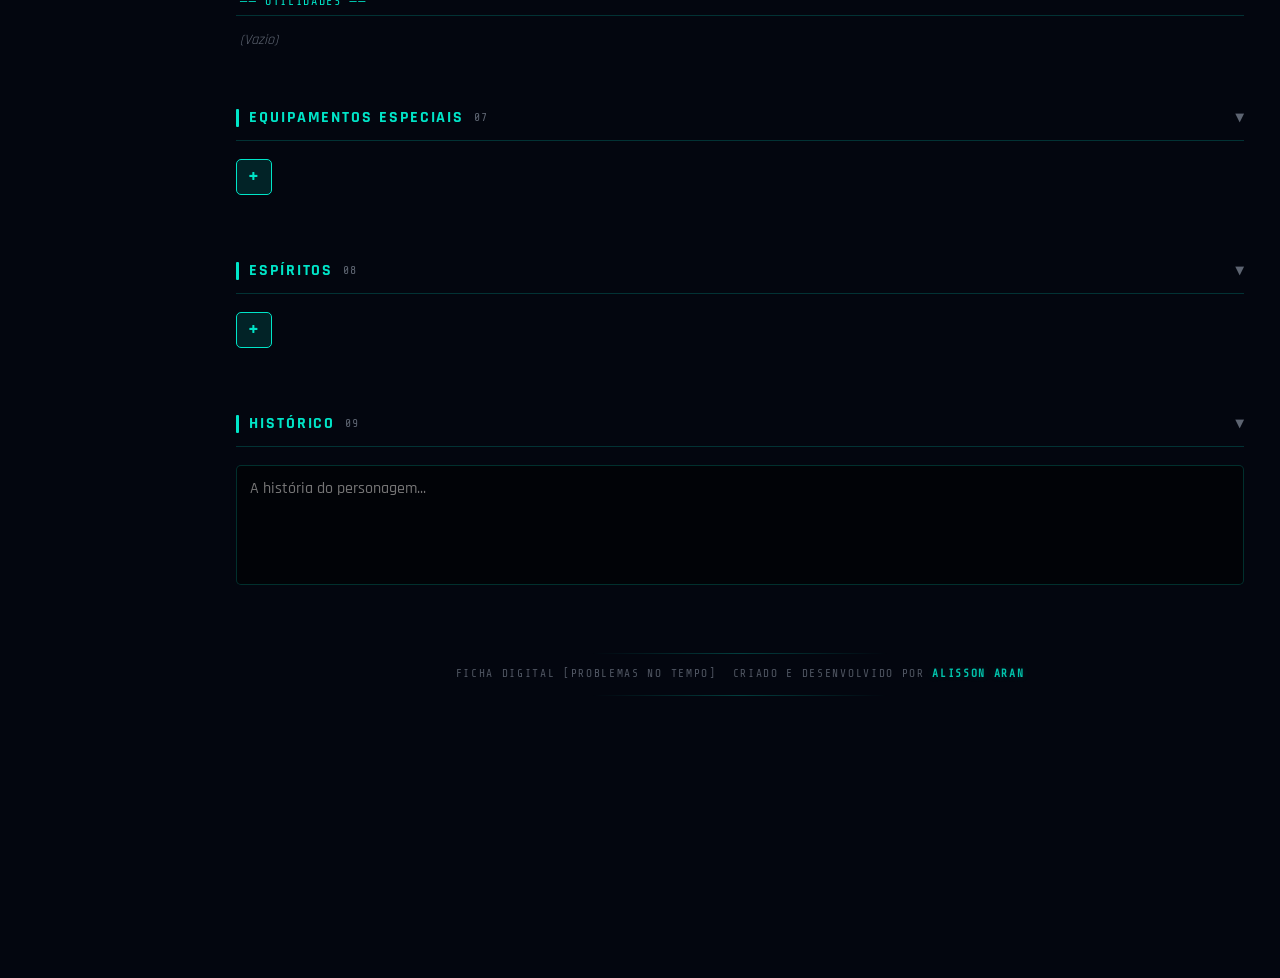
==== commit 543da99c: "Add files via upload" ====
--- a/index.html
+++ b/index.html
@@ -5753,14 +5753,14 @@
         <!-- Progress Section -->
         <div style="margin-bottom:30px;">
           <div style="display:flex;justify-content:space-between;font-family:var(--mono);font-size:0.85rem;color:var(--text);margin-bottom:8px;text-transform:uppercase;">
-            <span>Arrecadado: <strong style="color:var(--acc);">R$ 0</strong></span>
+            <span>Arrecadado: <strong style="color:var(--acc);">R$ 32,77</strong></span>
             <span>Meta Online: <strong style="color:var(--text);">R$ 600</strong></span>
           </div>
           
           <!-- Progress bar -->
           <div style="position:relative;height:16px;background:rgba(0,0,0,0.6);border:1px solid var(--border);border-radius:8px;overflow:hidden;margin-bottom:8px;">
             <!-- Fill -->
-            <div style="position:absolute;top:0;left:0;height:100%;width:0%;background:linear-gradient(90deg, #005544, var(--acc));box-shadow:0 0 10px var(--acc-glow);"></div>
+            <div style="position:absolute;top:0;left:0;height:100%;width:5.46%;background:linear-gradient(90deg, #005544, var(--acc));box-shadow:0 0 10px var(--acc-glow);"></div>
             <!-- Milestone Marker: Manutenção -->
             <div style="position:absolute;top:0;left:50%;height:100%;width:2px;background:var(--text);opacity:0.5;"></div>
           </div>
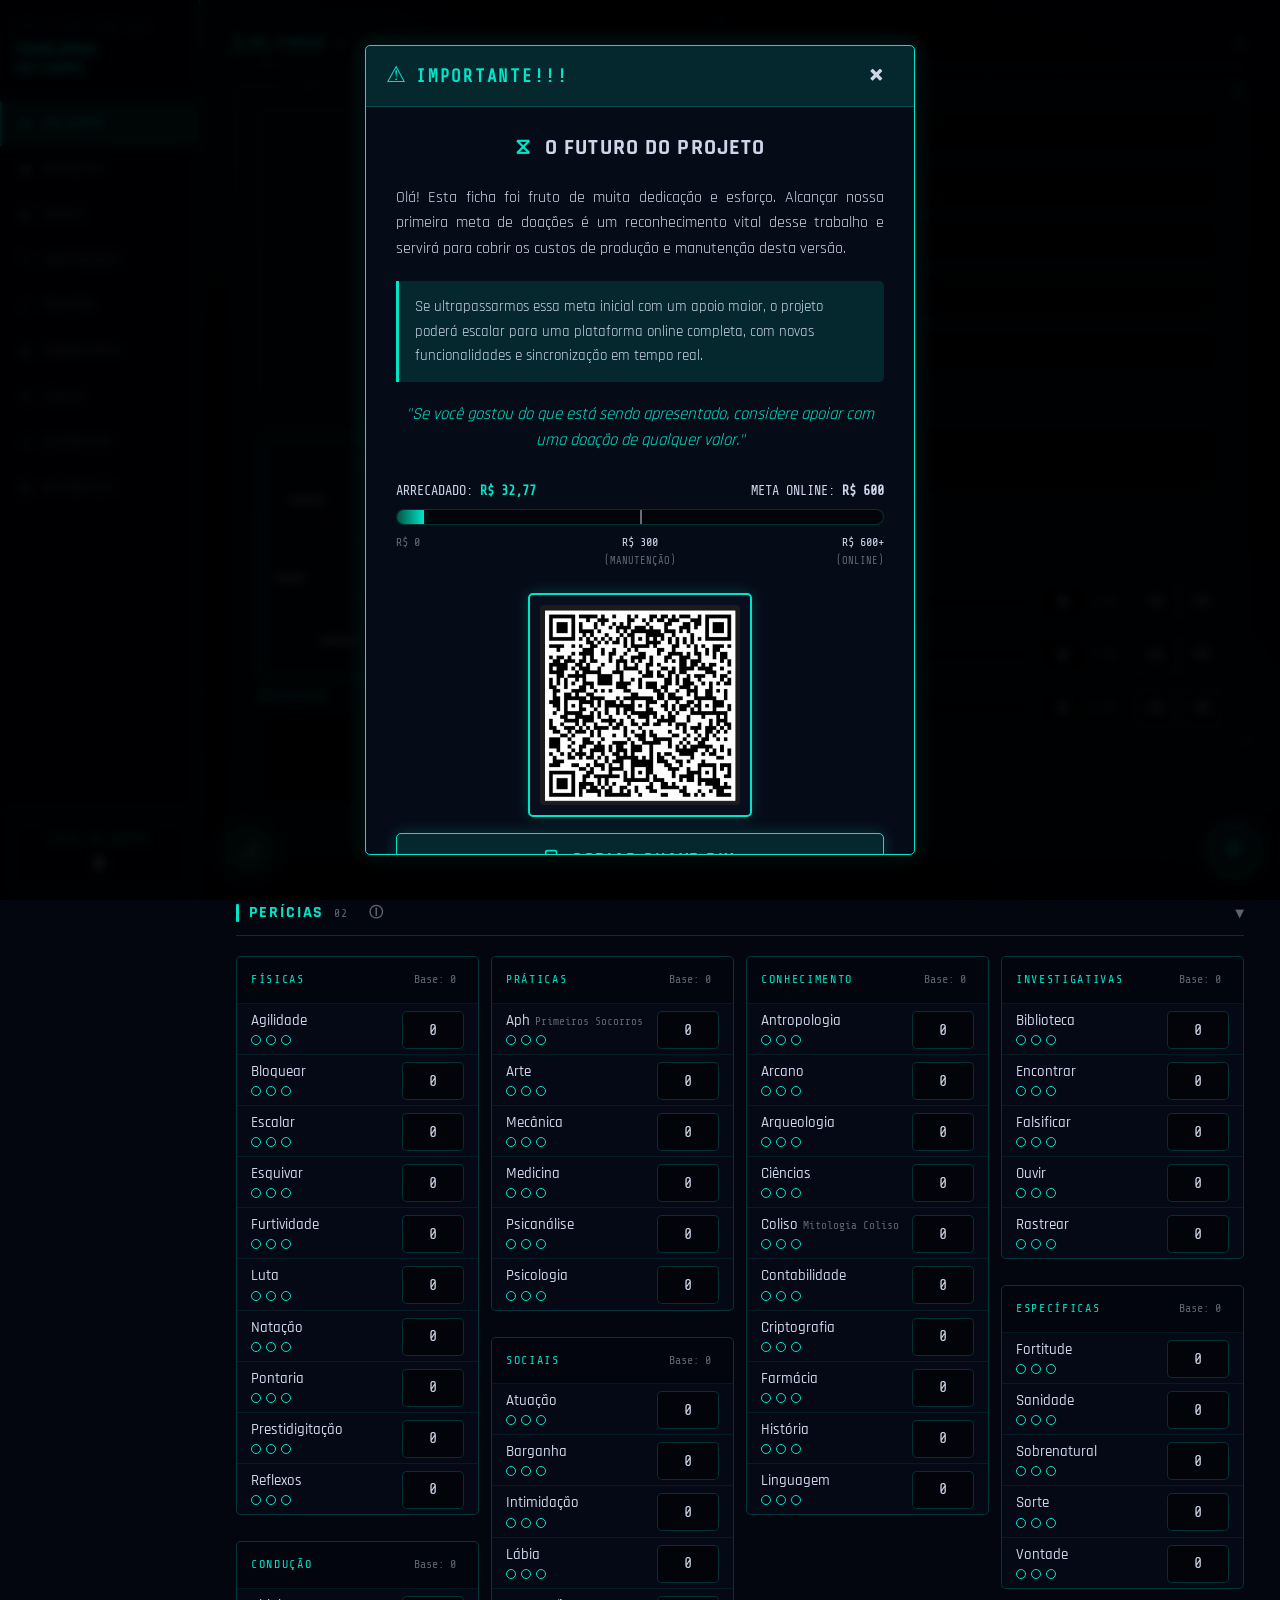
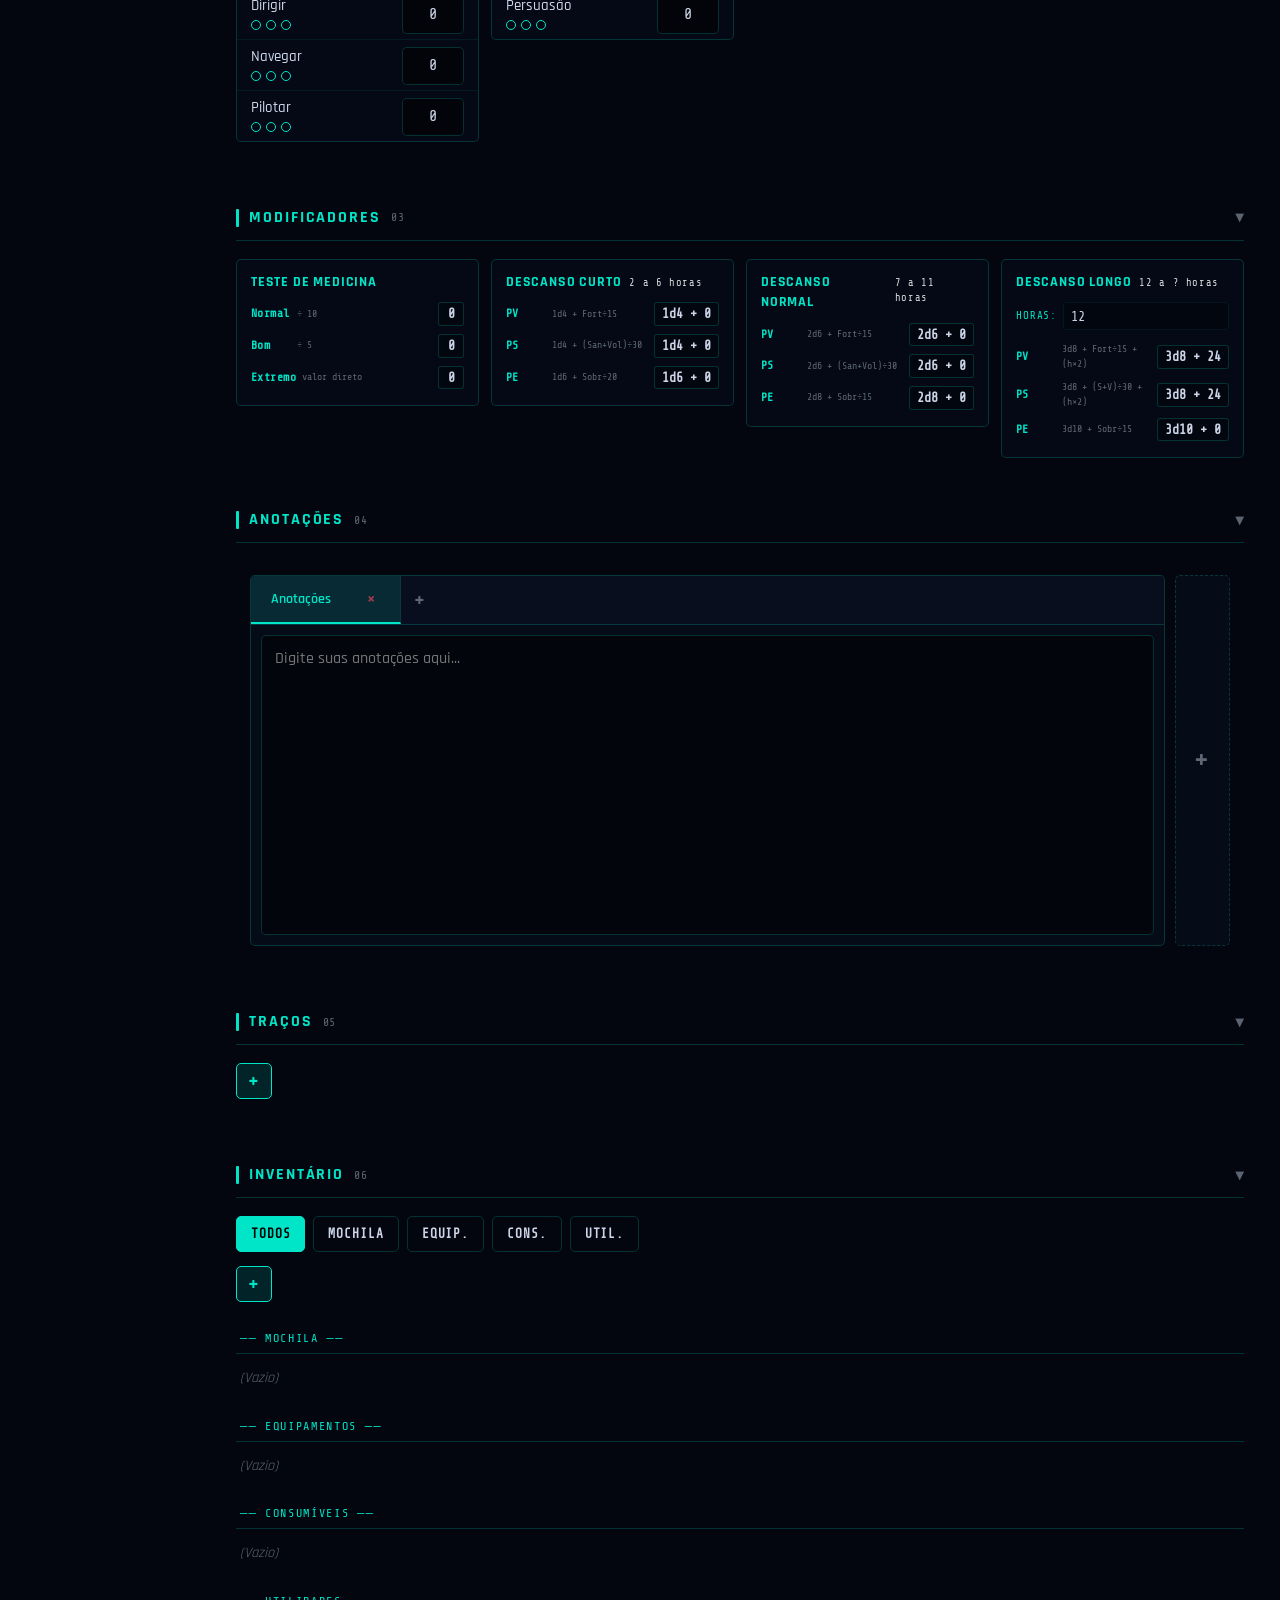
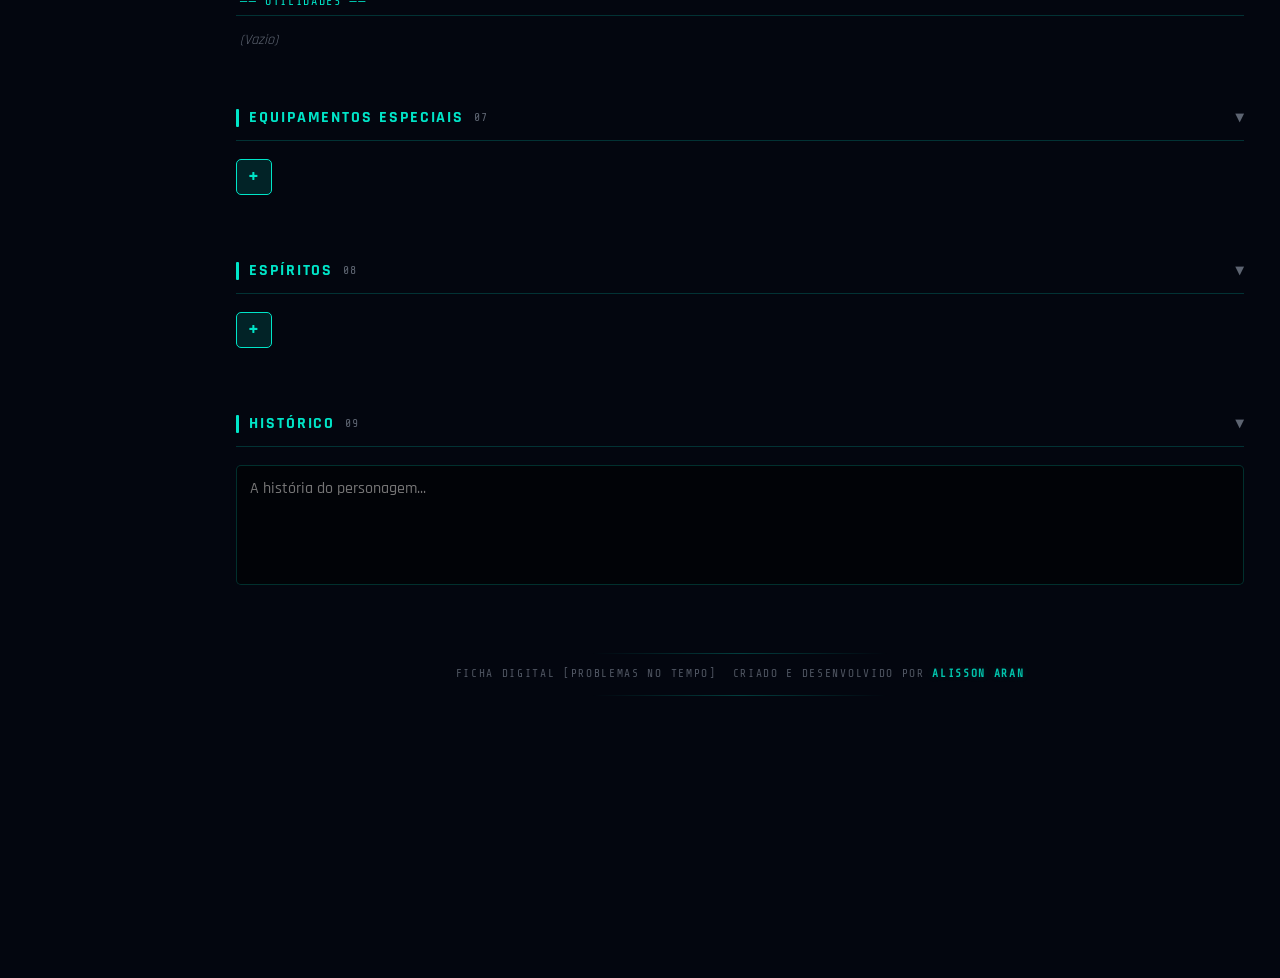
==== commit 1fa91dff: "Add files via upload" ====
--- a/index.html
+++ b/index.html
@@ -2068,7 +2068,9 @@
       border: 1px solid var(--acc);
       border-radius: var(--r);
       padding: 2px 7px;
-      white-space: nowrap;
+      white-space: normal;
+      word-break: break-word;
+      max-width: 100%;
       opacity: .85;
       transition: opacity .15s;
     }
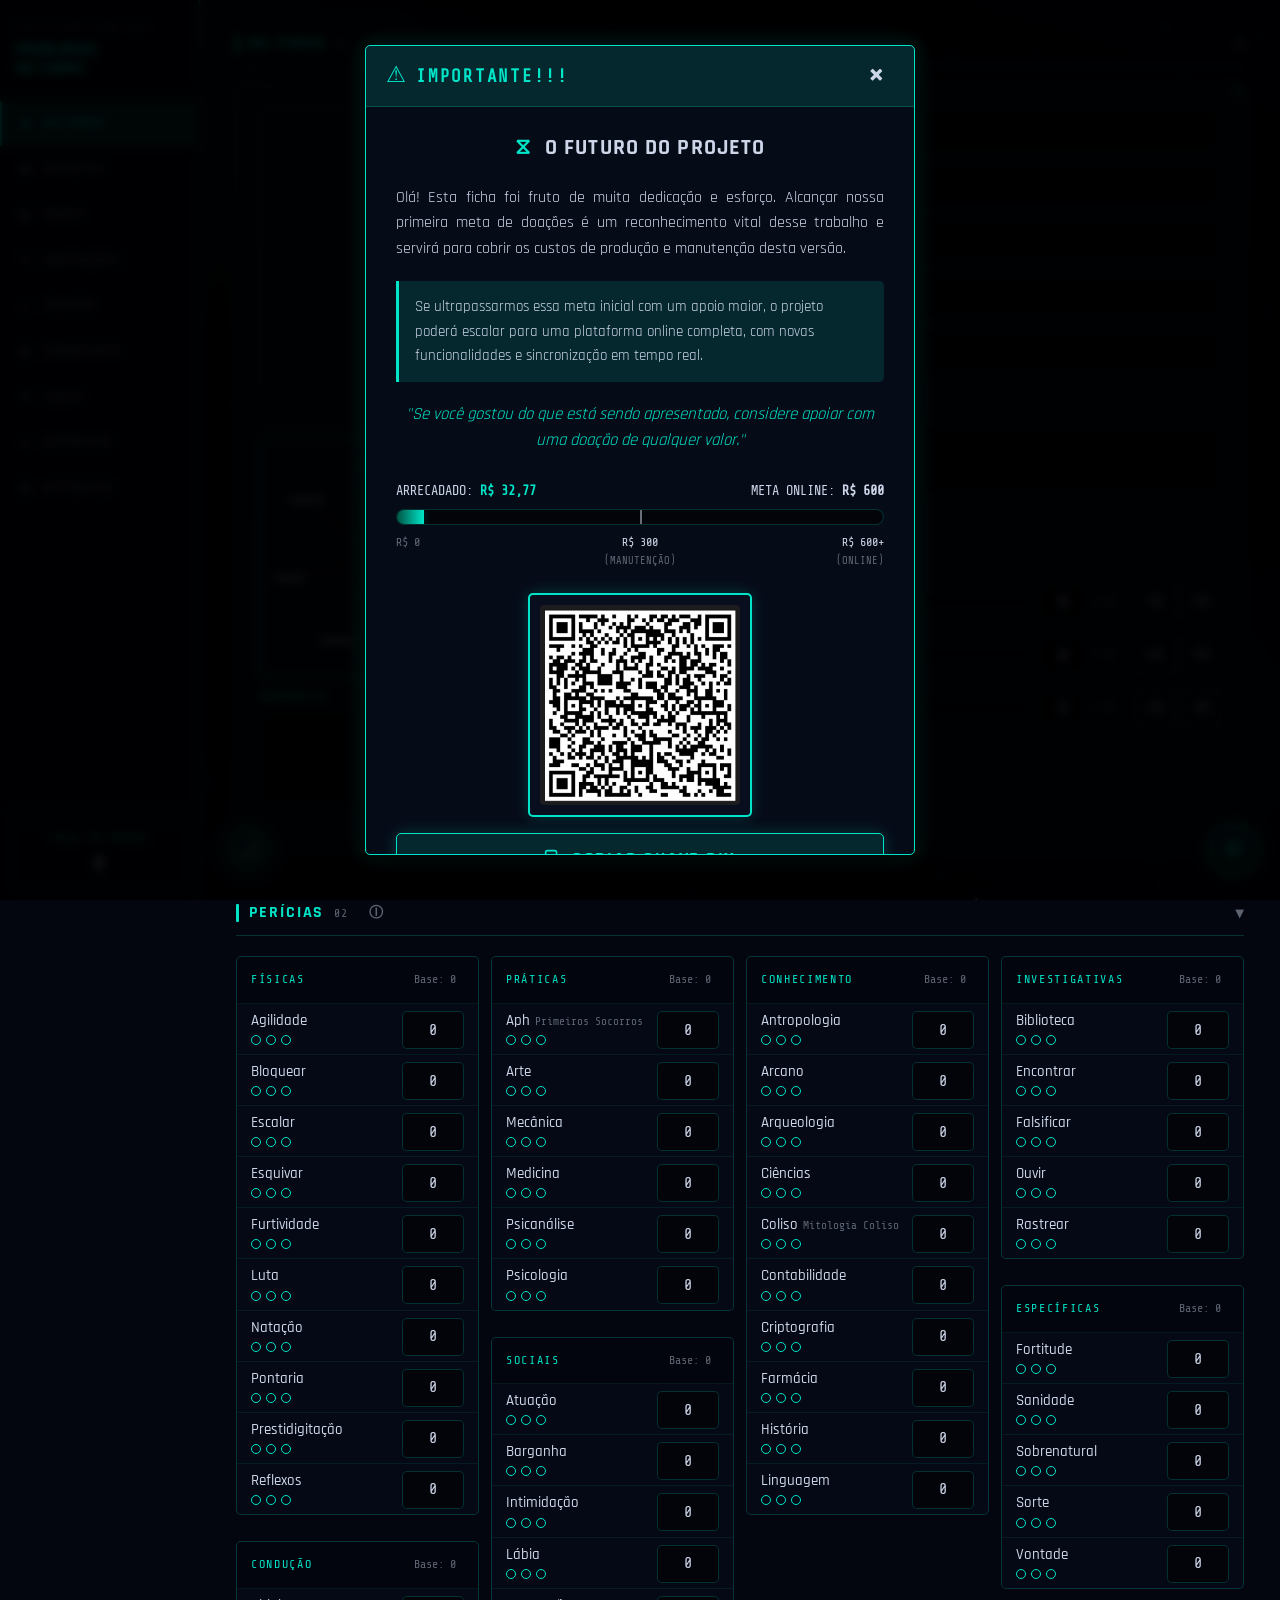
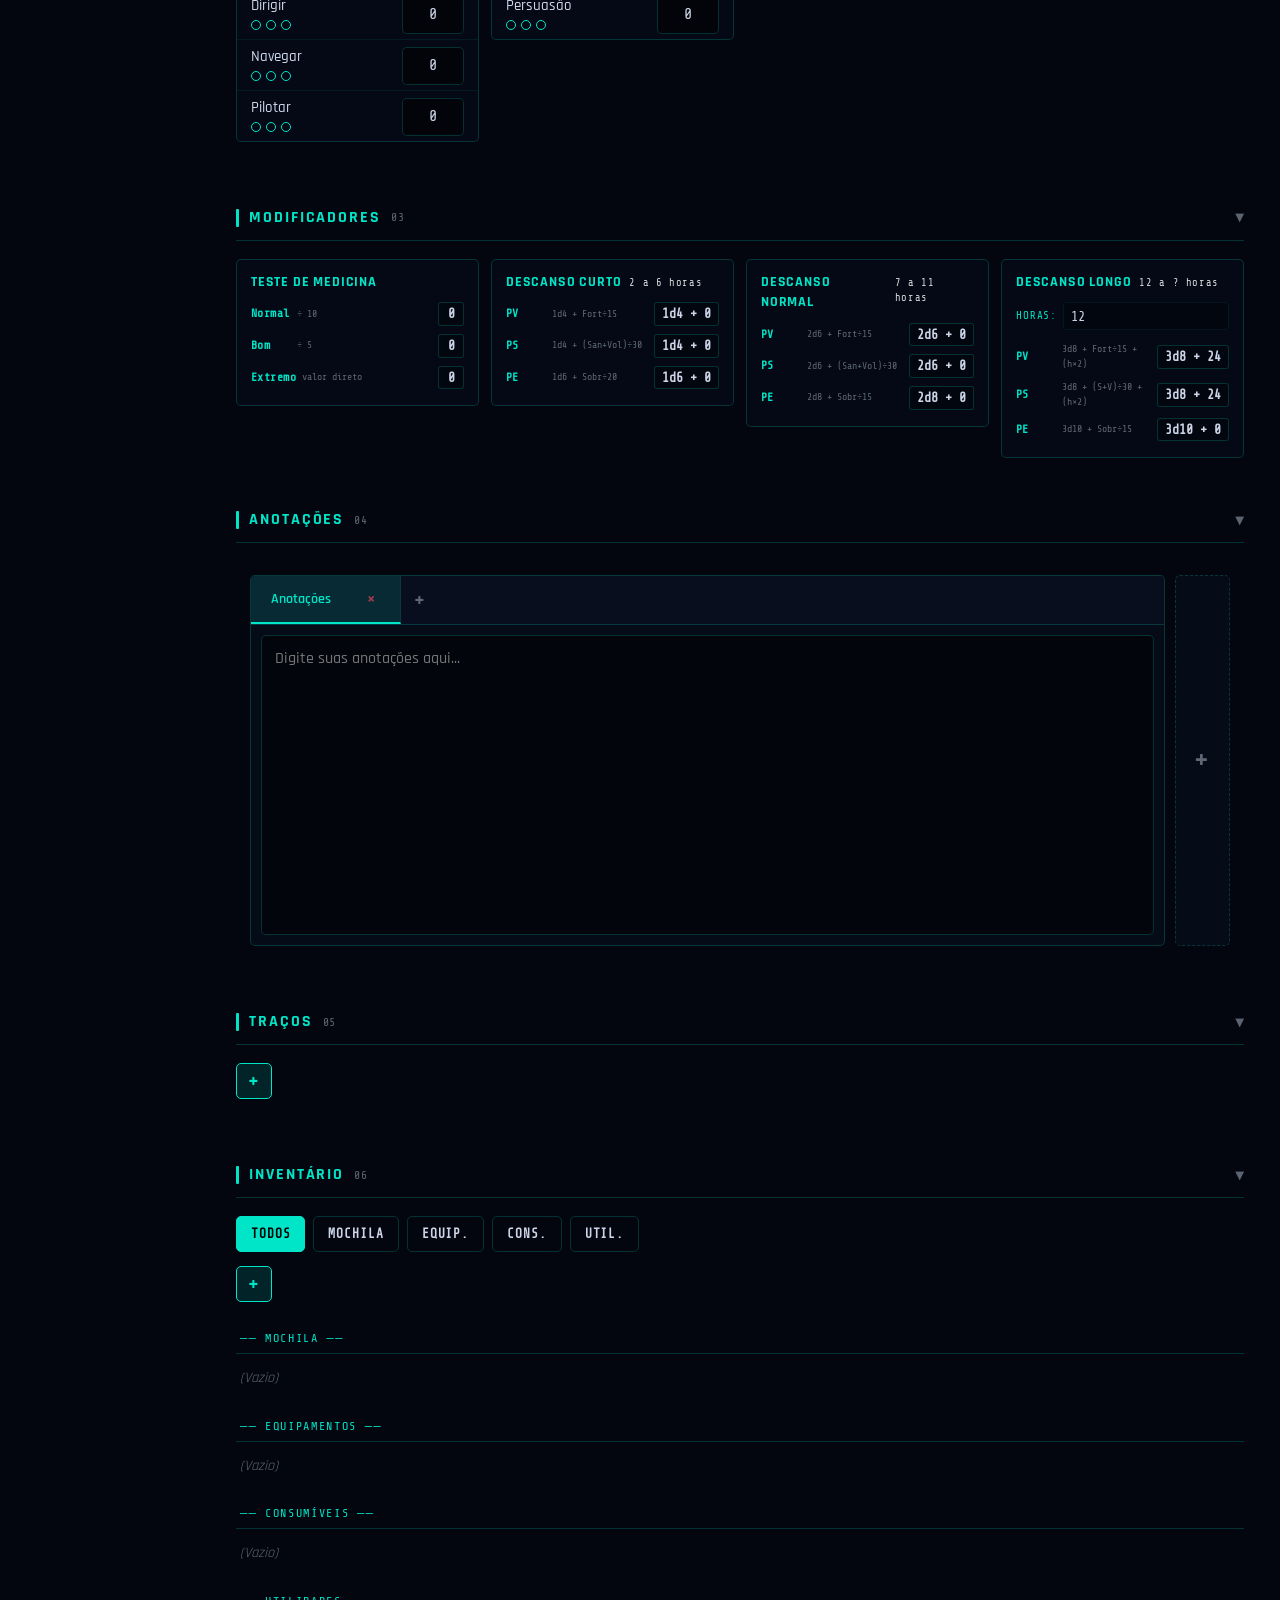
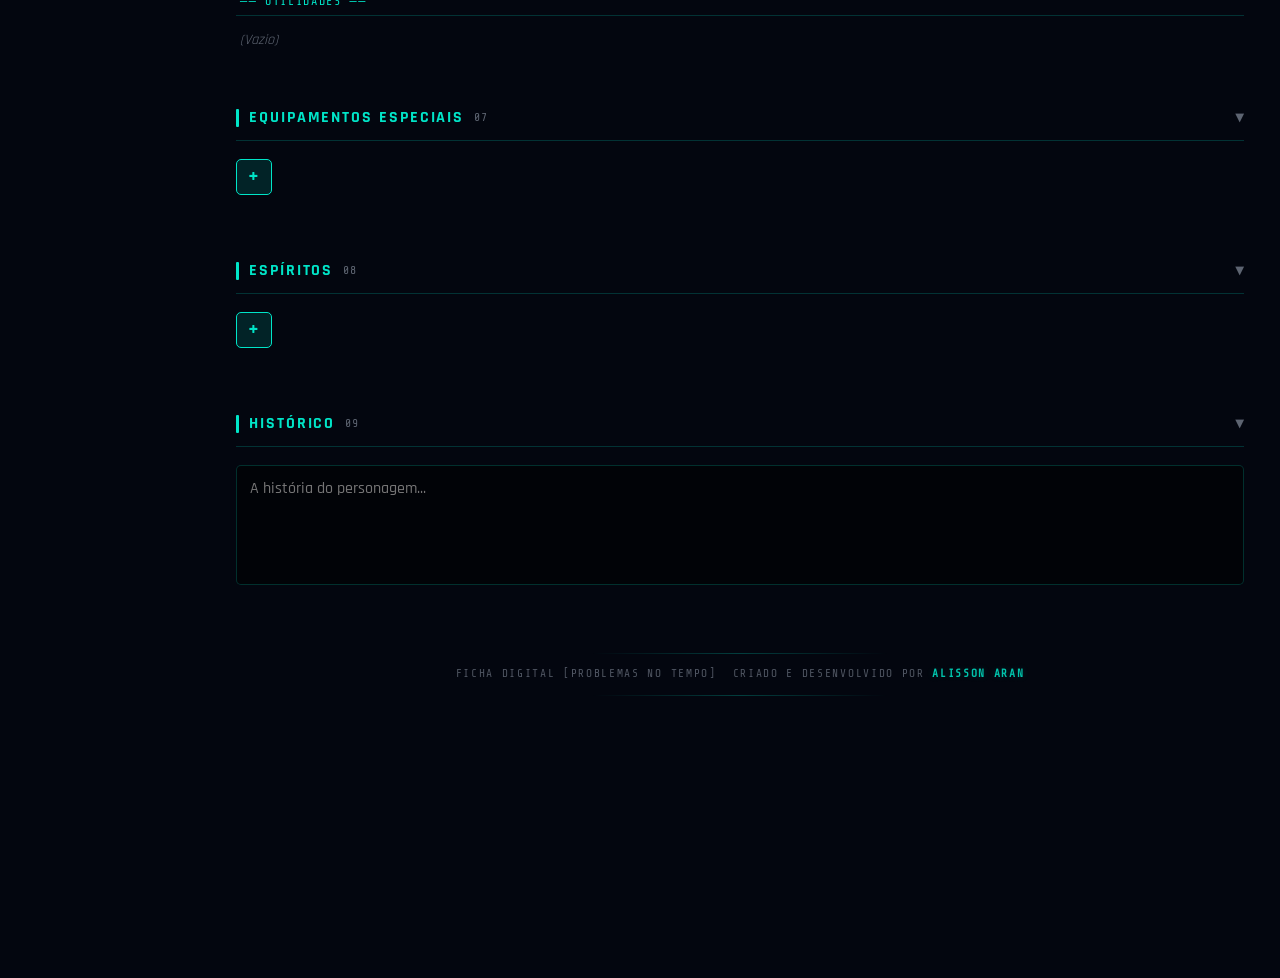
==== commit dcdfae6a: "Add files via upload" ====
--- a/index.html
+++ b/index.html
@@ -313,7 +313,8 @@
     .char-fields-col {
       display: flex;
       flex-direction: column;
-      gap: 10px
+      gap: 10px;
+      min-width: 0;
     }
 
     /* Radar: square, same width as photo column, transparent bg (starfield shows through) */
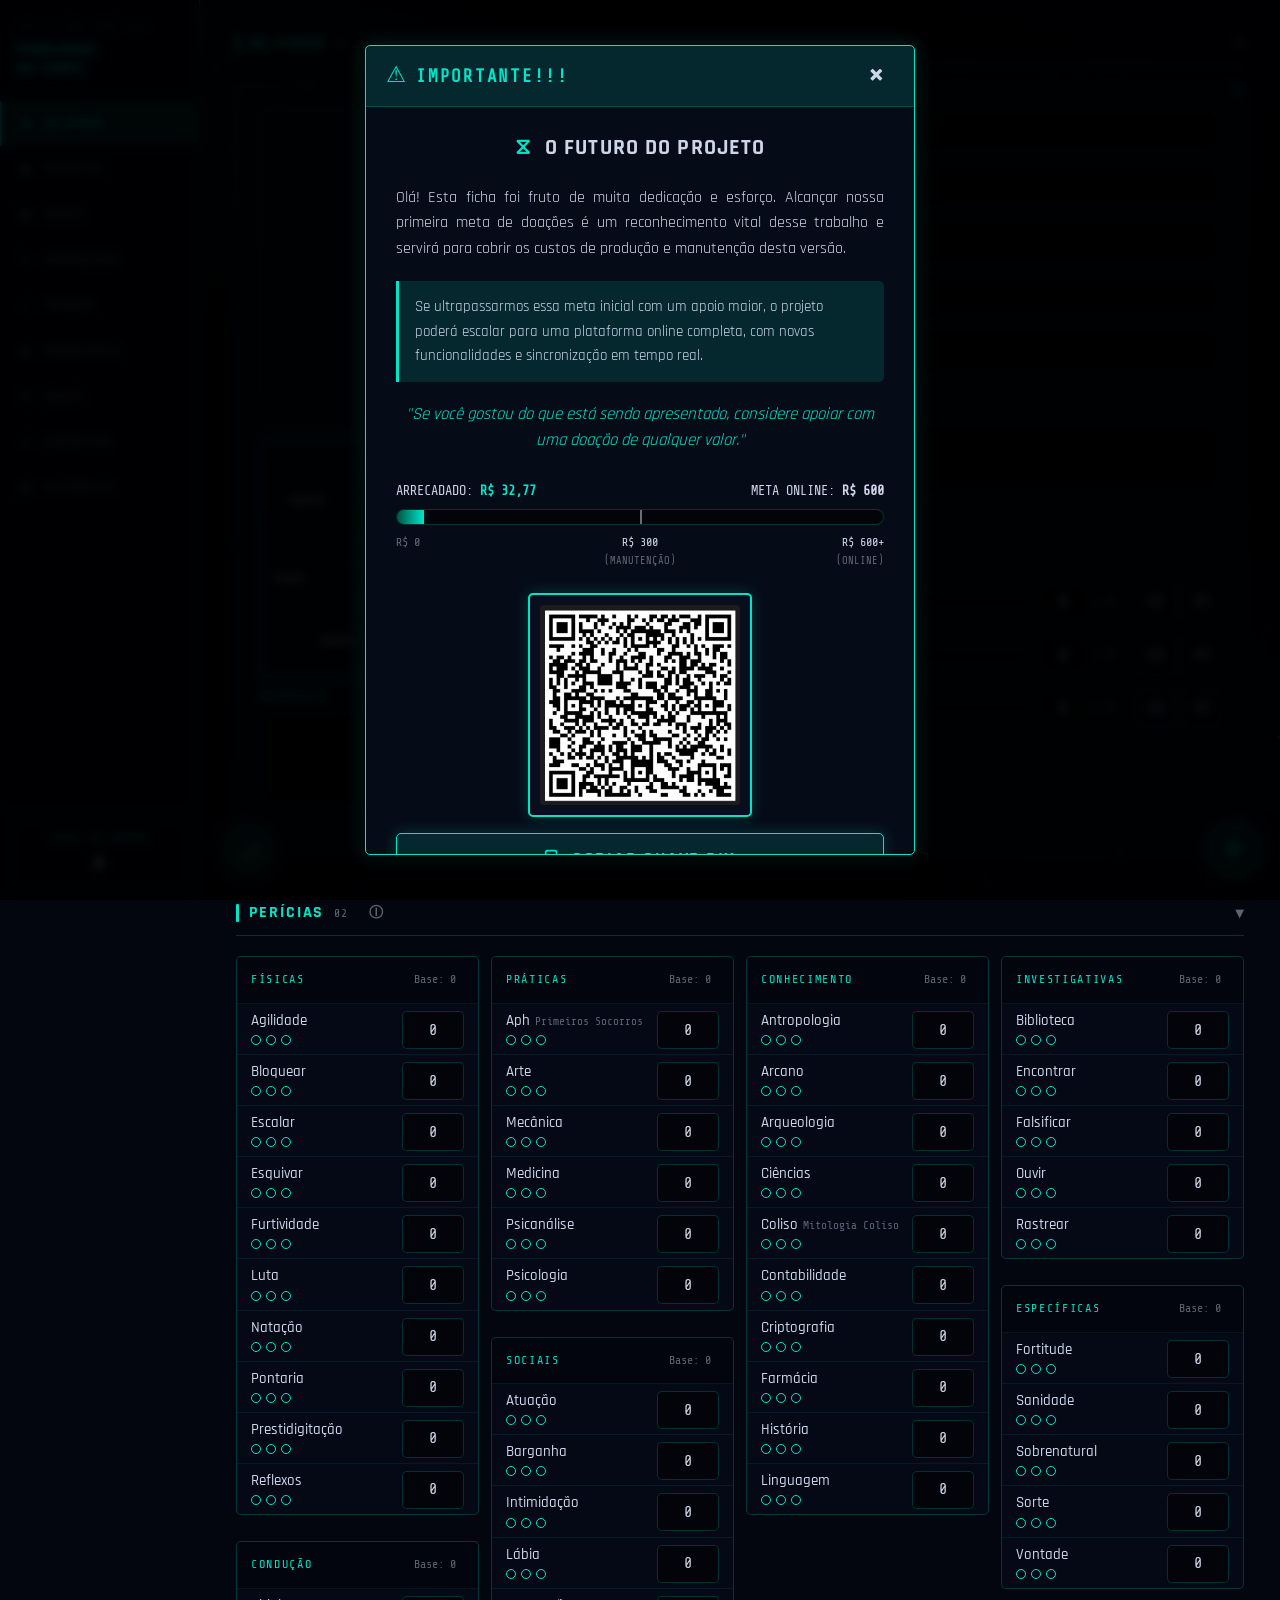
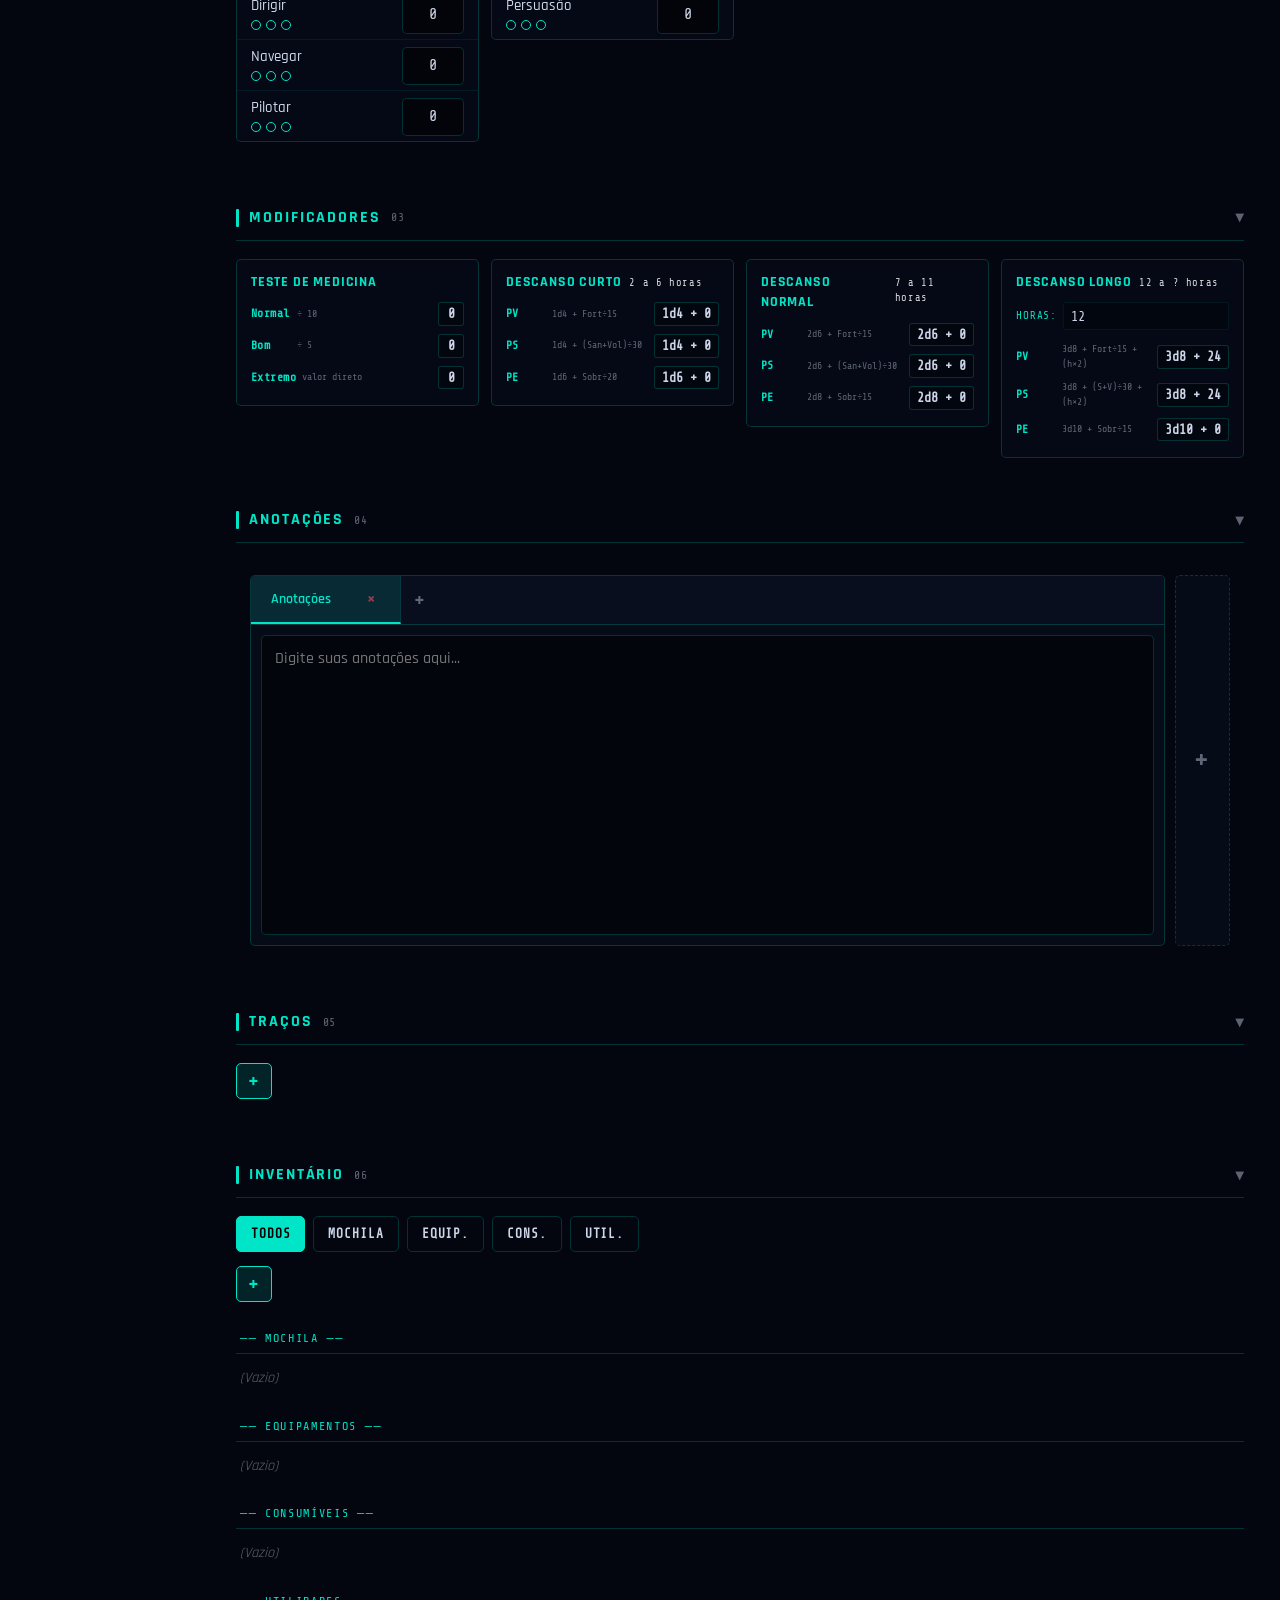
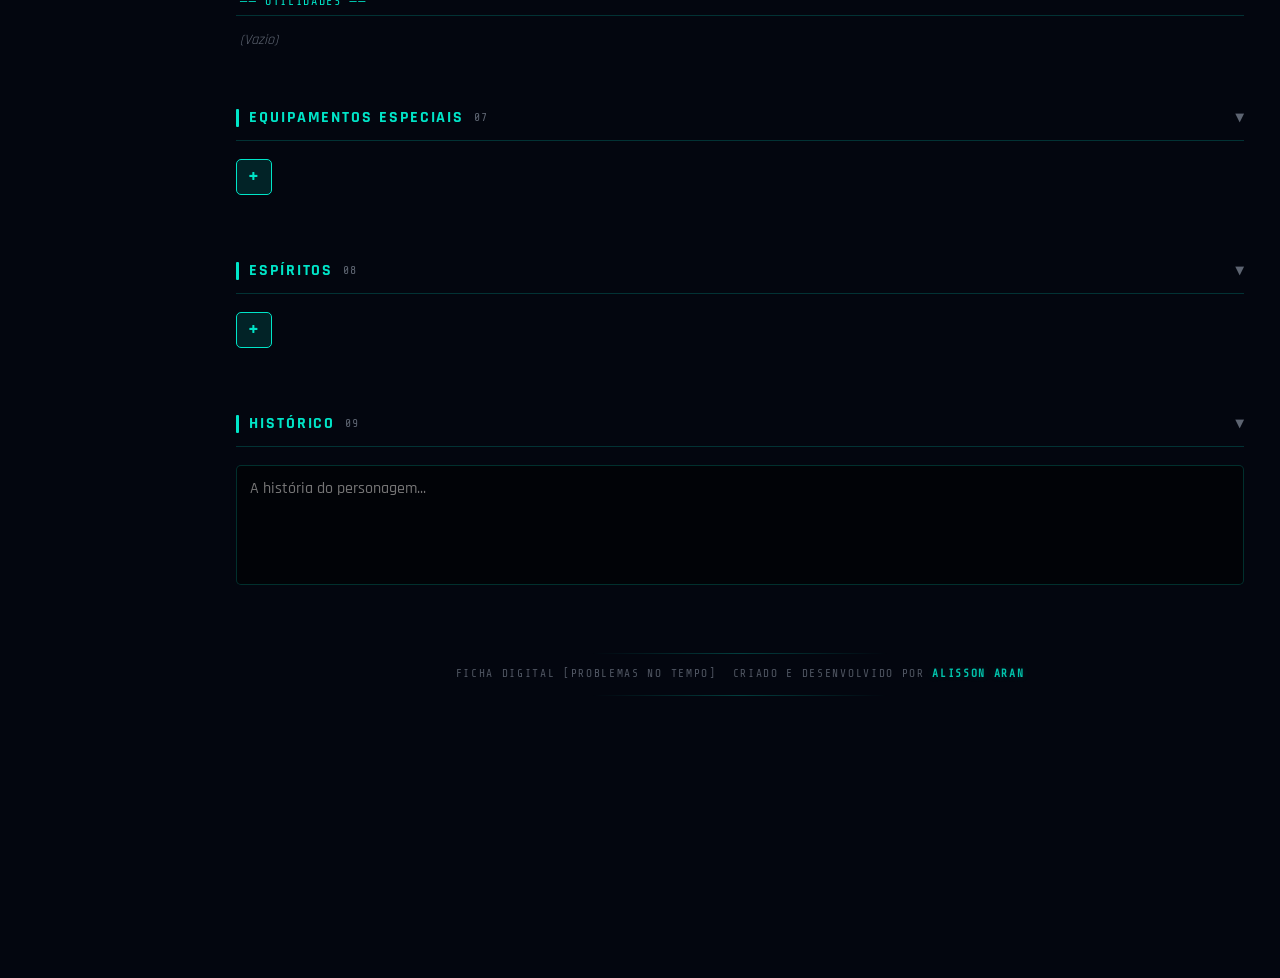
==== commit bf324541: "Add files via upload" ====
--- a/index.html
+++ b/index.html
@@ -3589,7 +3589,7 @@
       skillProgress: {} /* {"Cat|sk": dotsFilled} */
     };
     /* Default item shapes */
-    function newTrait() { return { name: 'Novo Traço', desc: '', expanded: false } }
+    function newTrait() { return { name: 'Novo Traço', desc: '', passivas: [], passOpen: false, expanded: false } }
     function newInvItem(cat) { return { name: 'Novo Item', category: cat || 'Mochila', qty: 1, desc: '', damage: '', defeito: '', alcance: '', usoPorRodada: '', expanded: false } }
     function newEquip() { return { name: 'Novo Equipamento', element: '', desc: '', descOpen: true, damage: '', dmgOpen: false, defeito: '', alcance: '', usoPorRodada: '', passivas: [], passOpen: false, abilities: [], expanded: false } }
     function newSpirit() { return { name: 'Novo Espírito', element: '', desc: '', descOpen: true, passivas: [], passOpen: false, groups: [], expanded: false, damage: '', dmgOpen: false } }
@@ -4448,7 +4448,27 @@
     function renderDyn(list) {
       const cont = document.getElementById('ui-' + list + '-list'); cont.innerHTML = '';
       S[list].forEach((item, i) => {
-        const card = mkBaseCard(item, i, list, { hasDesc: true, hasQty: false });
+        const extraBodyFn = list === 'traits' ? () => {
+          const wrap = document.createElement('div');
+          if (!item.passivas) {
+            item.passivas = [];
+            item.passOpen = false;
+          }
+          wrap.appendChild(_buildPassivasPanel(
+            item.passivas, item.passOpen,
+            open => { S[list][i].passOpen = open; saveData(); renderDyn(list); },
+            (pi, val) => { S[list][i].passivas[pi] = val; saveData(); renderPassivas(); },
+            (pi) => { S[list][i].passivas.splice(pi, 1); saveData(); renderDyn(list); },
+            () => { S[list][i].passivas.push(''); S[list][i].passOpen = true; saveData(); renderDyn(list); }
+          ));
+          return wrap;
+        } : undefined;
+
+        const card = mkBaseCard(item, i, list, {
+          hasDesc: true,
+          hasQty: false,
+          extraBody: extraBodyFn
+        });
         cont.appendChild(card); setupCardDrag(card, list, i);
       });
     }
@@ -4467,6 +4487,7 @@
     function mkBaseCard(item, i, list, opts = {}) {
       const card = document.createElement('div');
       card.className = 'icard' + (item.expanded ? ' open' : '');
+      card.id = 'card-' + list + '-' + i;
 
       /* ── TOP BAR: name + qty + del ── */
       const bar = document.createElement('div'); bar.className = 'ibar';
@@ -4626,6 +4647,16 @@
       return wrap;
     }
 
+    function scrollToCard(list, i) {
+      const el = document.getElementById('card-' + list + '-' + i);
+      if (el) {
+        el.scrollIntoView({ behavior: 'smooth', block: 'center' });
+        el.style.transition = 'box-shadow 0.3s ease';
+        el.style.boxShadow = '0 0 15px var(--acc)';
+        setTimeout(() => el.style.boxShadow = '', 1500);
+      }
+    }
+
     function renderPassivas() {
       const cont = document.getElementById('ui-passivas');
       if (!cont) return;
@@ -4633,21 +4664,30 @@
       let chipHtml = '';
       let hasAny = false;
 
+      // Coleta passivas de Traços
+      (S.traits || []).forEach((tr, i) => {
+        (tr.passivas || []).forEach(p => {
+          if (!p.trim()) return;
+          hasAny = true;
+          chipHtml += `<div class="passiva-chip" onclick="scrollToCard('traits', ${i})" style="cursor:pointer" title="Ir para o card">${esc(p)}<span class="passiva-chip-src">(${esc(tr.name || 'Traço')})</span></div>`;
+        });
+      });
+
       // Coleta passivas de Equipamentos
-      (S.equipments || []).forEach(eq => {
+      (S.equipments || []).forEach((eq, i) => {
         (eq.passivas || []).forEach(p => {
           if (!p.trim()) return;
           hasAny = true;
-          chipHtml += `<div class="passiva-chip">${esc(p)}<span class="passiva-chip-src">(${esc(eq.name || 'Equip.')})</span></div>`;
+          chipHtml += `<div class="passiva-chip" onclick="scrollToCard('equipments', ${i})" style="cursor:pointer" title="Ir para o card">${esc(p)}<span class="passiva-chip-src">(${esc(eq.name || 'Equip.')})</span></div>`;
         });
       });
 
       // Coleta passivas de Espíritos
-      (S.spirits || []).forEach(sp => {
+      (S.spirits || []).forEach((sp, i) => {
         (sp.passivas || []).forEach(p => {
           if (!p.trim()) return;
           hasAny = true;
-          chipHtml += `<div class="passiva-chip">${esc(p)}<span class="passiva-chip-src">(${esc(sp.name || 'Espírito')})</span></div>`;
+          chipHtml += `<div class="passiva-chip" onclick="scrollToCard('spirits', ${i})" style="cursor:pointer" title="Ir para o card">${esc(p)}<span class="passiva-chip-src">(${esc(sp.name || 'Espírito')})</span></div>`;
         });
       });
 
